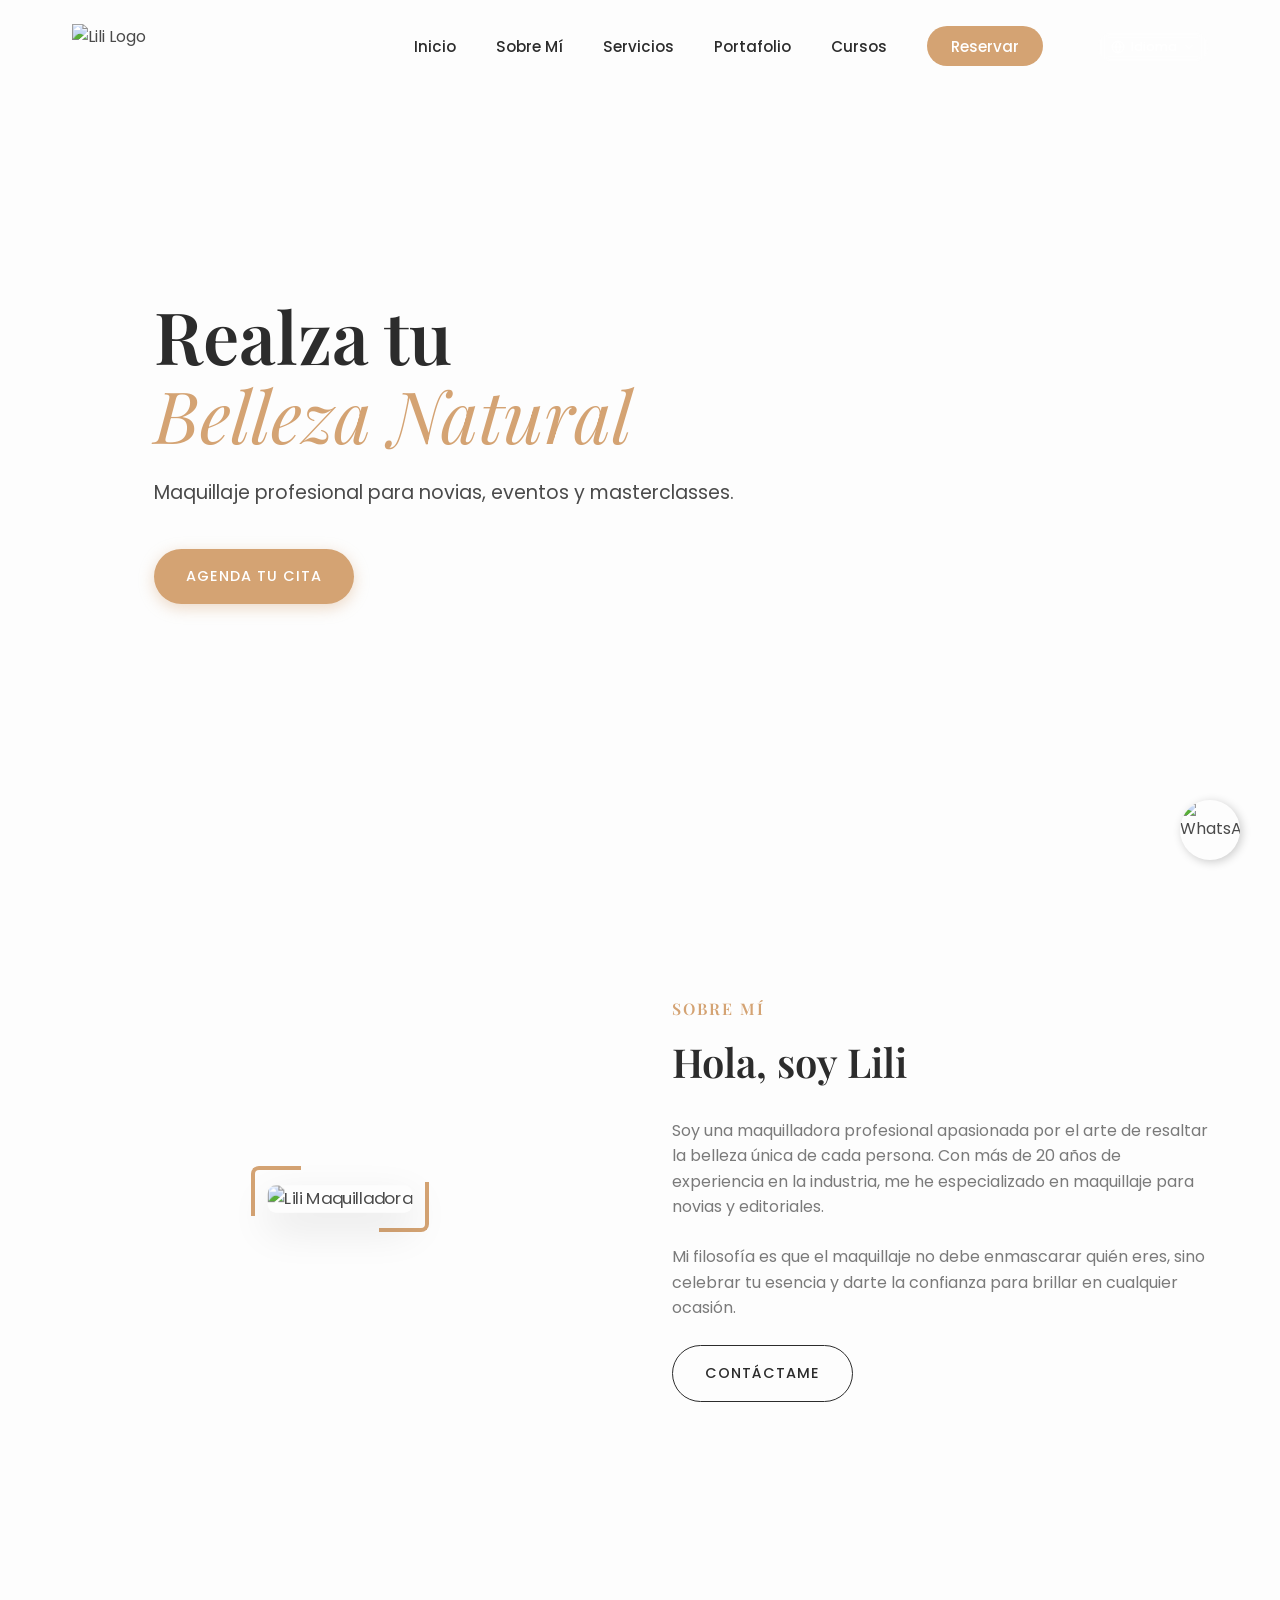
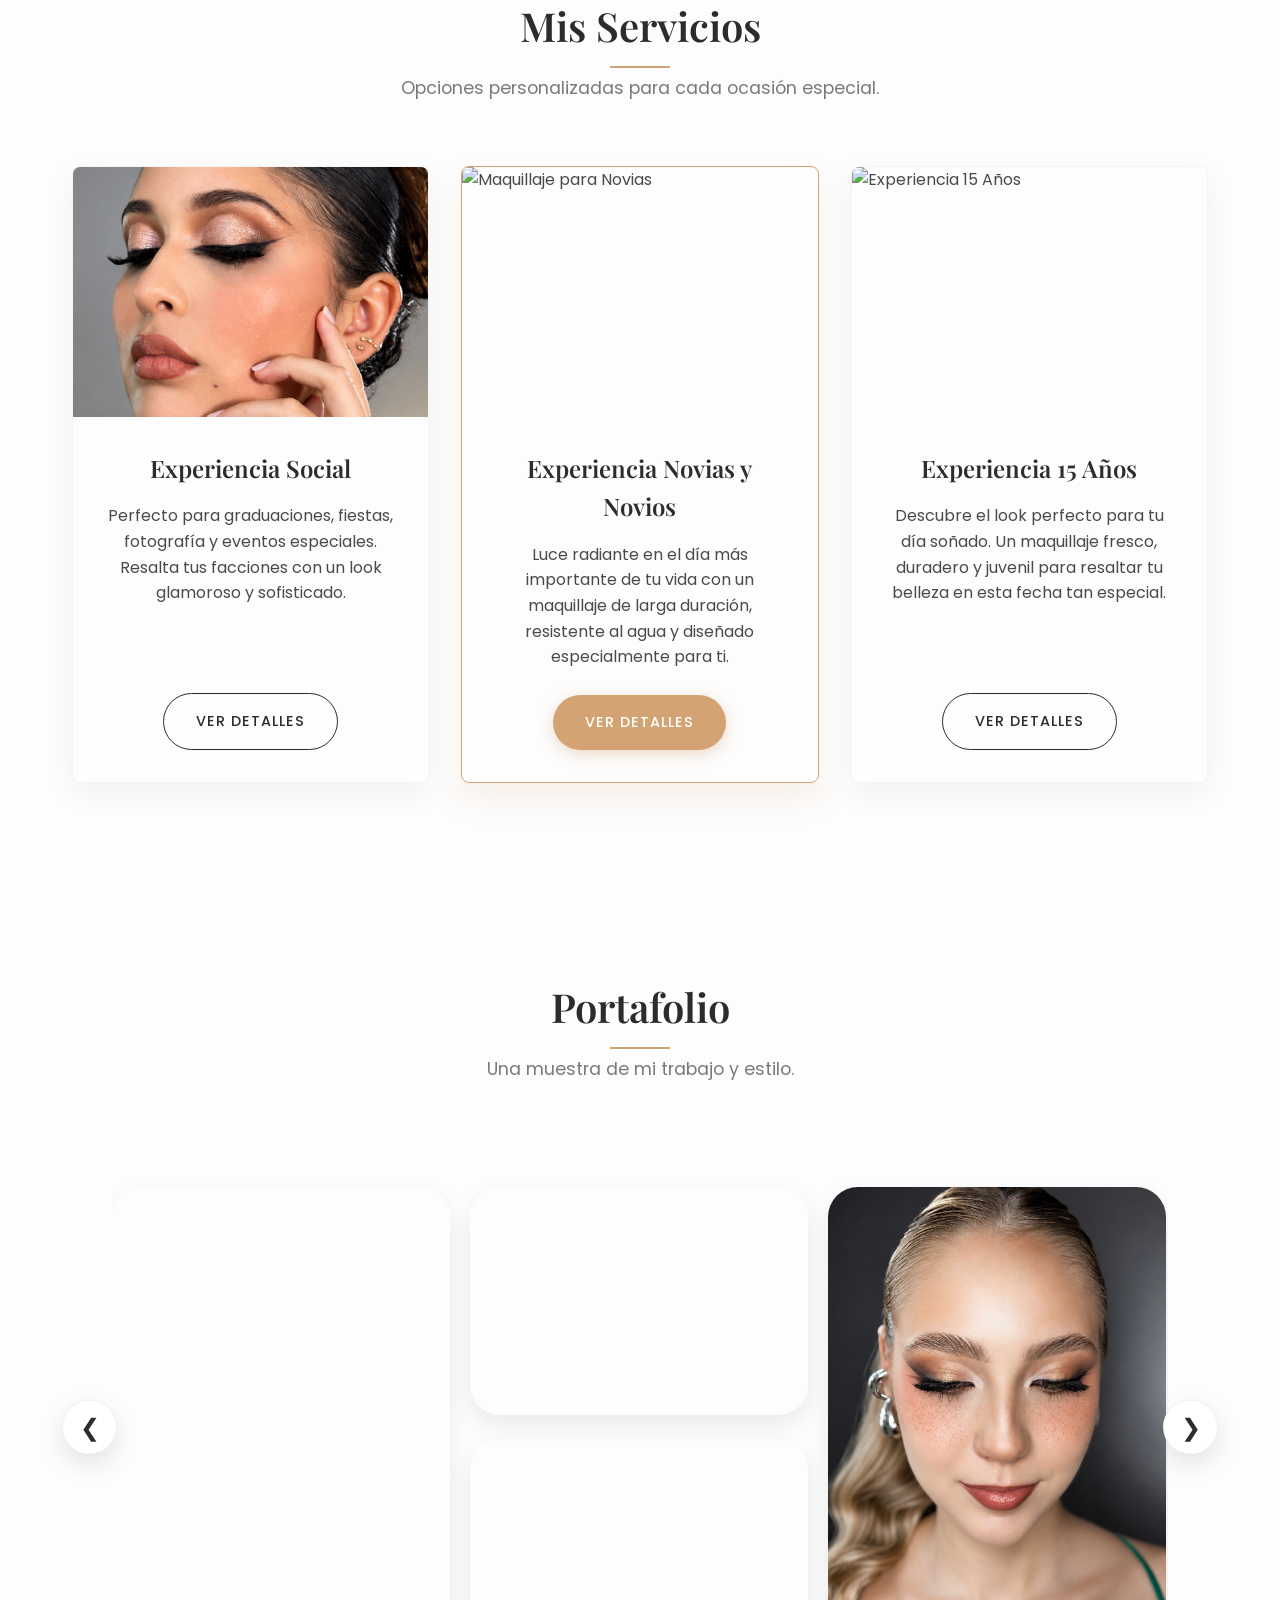
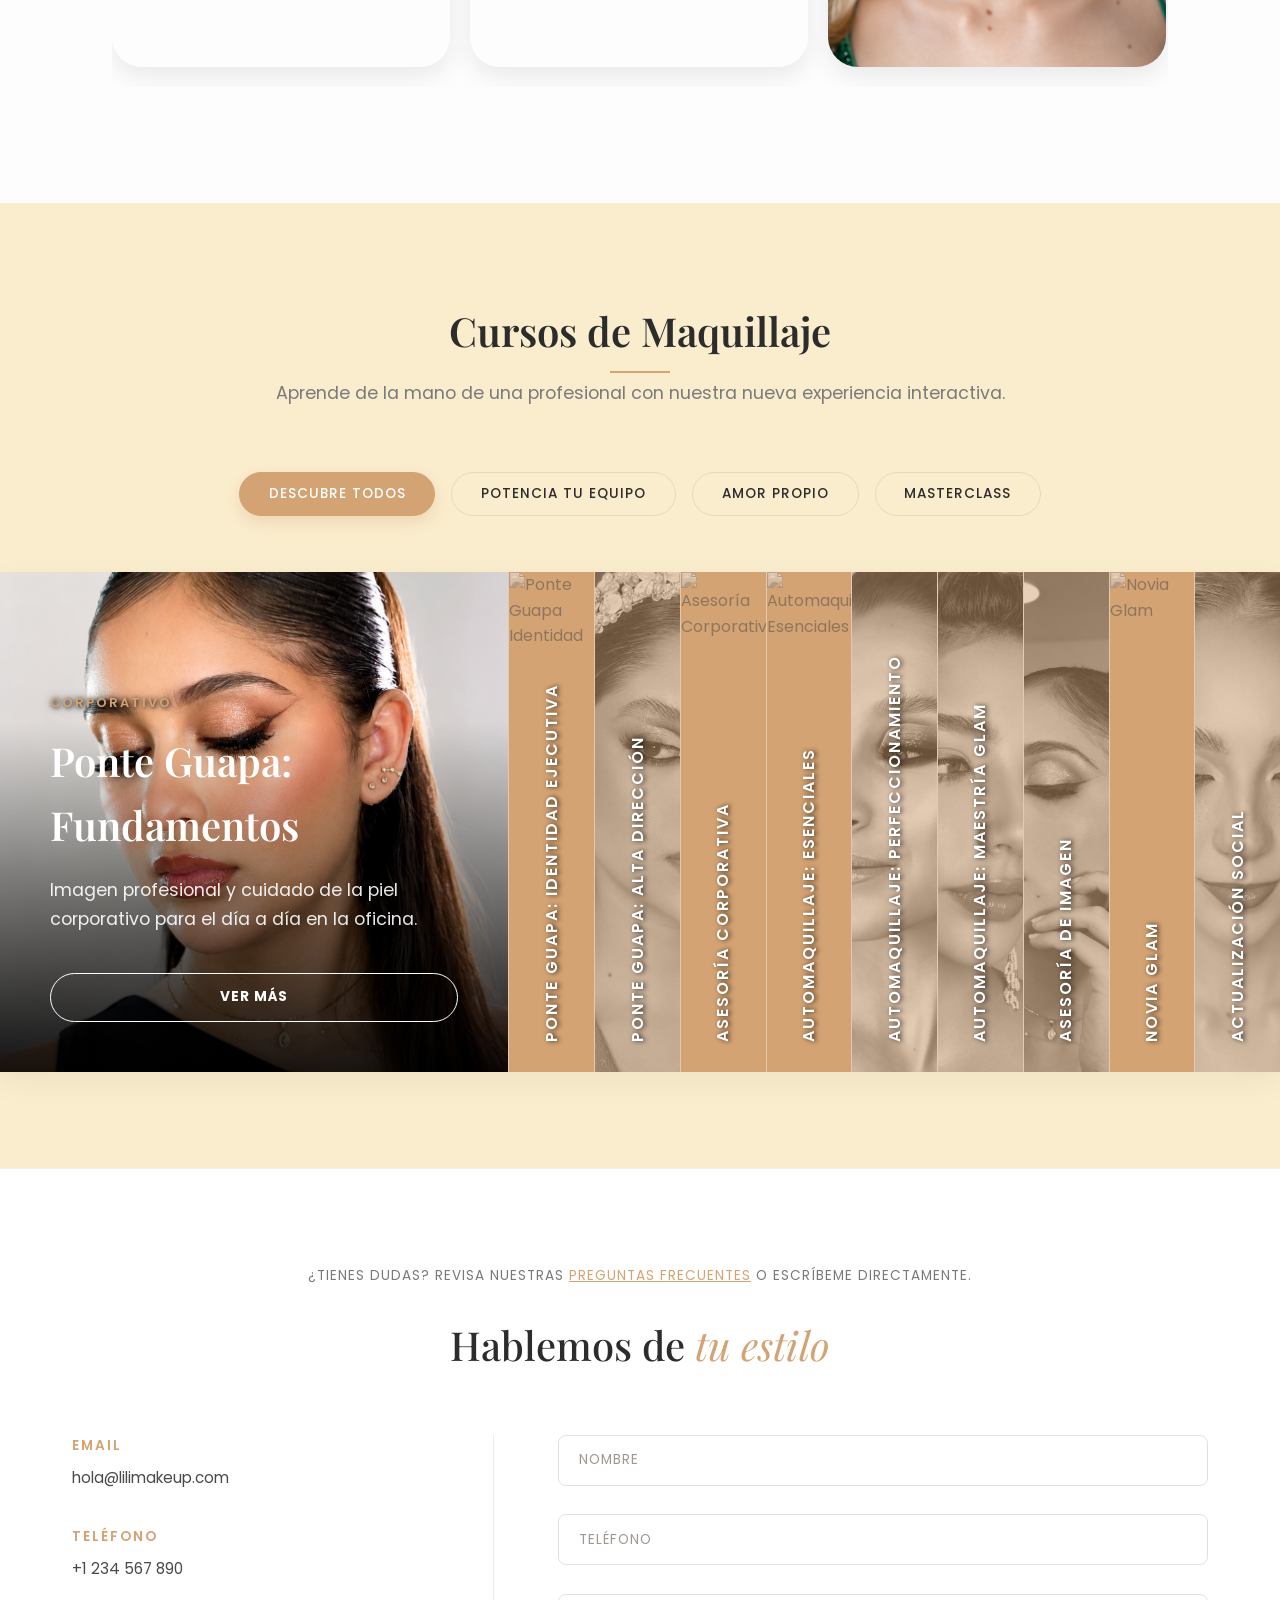
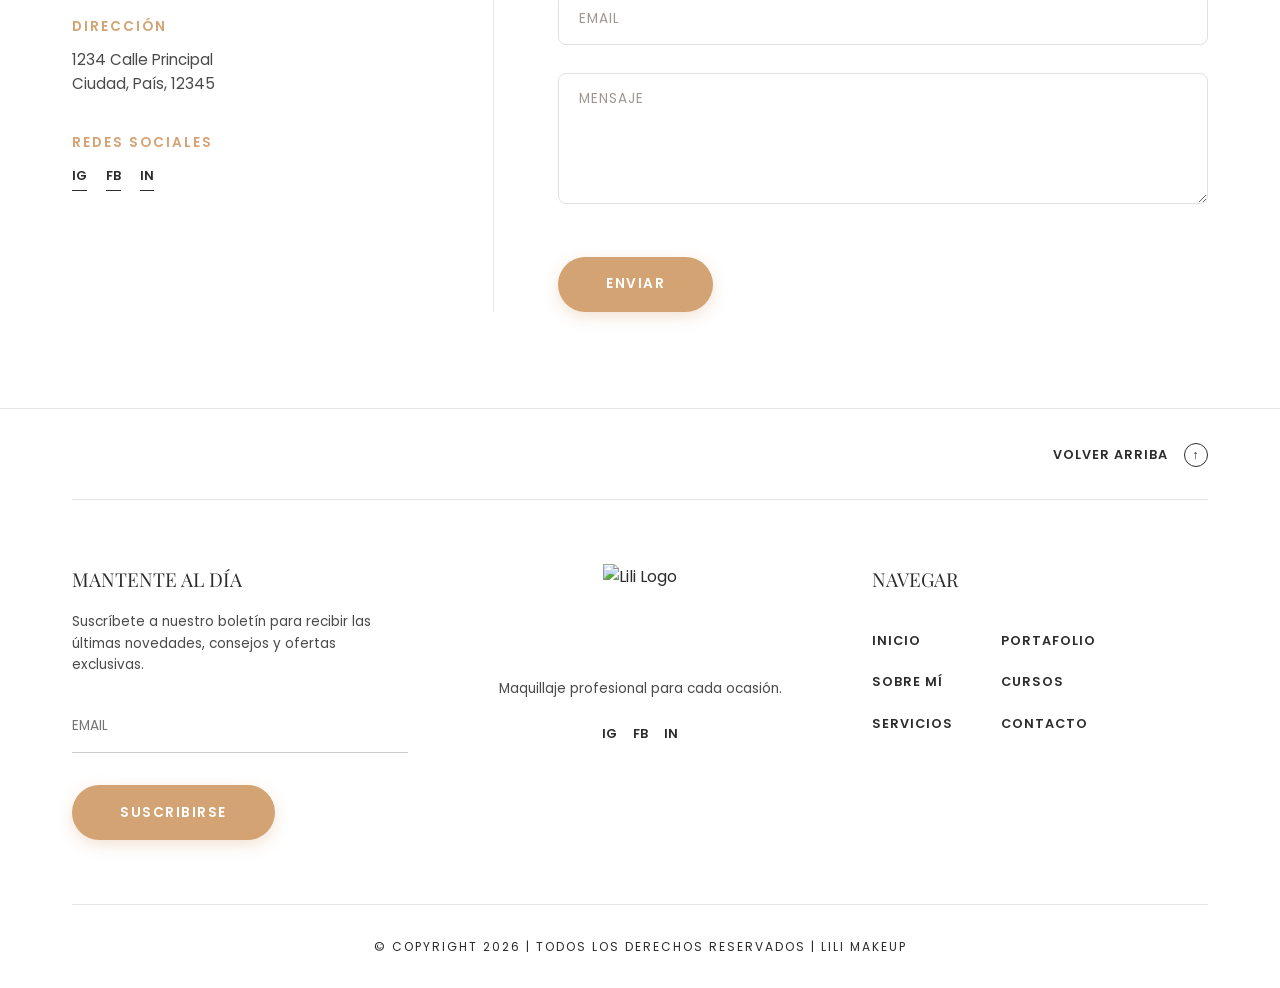
==== index.html @ 98b42dcf "Primer commit" ====
<!DOCTYPE html>
<html lang="es">

<head>
    <meta charset="UTF-8">
    <meta name="viewport" content="width=device-width, initial-scale=1.0">
    <title>Lili | Professional Makeup Artist</title>
    <meta name="description"
        content="Lili - Maquilladora profesional. Maquillaje para novias, eventos sociales y clases de automaquillaje.">
    <meta property="og:title" content="Lili | Professional Makeup Artist">
    <meta property="og:description"
        content="Lili - Maquilladora profesional. Maquillaje para novias, eventos sociales y clases de automaquillaje.">
    <meta property="og:image" content="assets/lili.jpg">
    <meta property="og:url" content="https://lili-makeup.com">
    <meta name="theme-color" content="#d4a373">
    <link rel="preload" href="style.css" as="style">
    <link rel="preload" href="assets/logo_lili.png" as="image">
    <link rel="dns-prefetch" href="https://translate.google.com">
    <link rel="stylesheet" href="style.css">
    <!-- Google Fonts -->
    <link rel="preconnect" href="https://fonts.googleapis.com">
    <link rel="preconnect" href="https://fonts.gstatic.com" crossorigin>
    <link
        href="https://fonts.googleapis.com/css2?family=Playfair+Display:ital,wght@0,400;0,600;1,400&family=Poppins:wght@300;400;500;600&display=swap"
        rel="stylesheet">
</head>

<body>

    <!-- Navigation -->
    <nav id="navbar">
        <div class="nav-container">
            <a href="#" class="logo">
                <img src="assets/logo_lili.png" alt="Lili Logo" class="logo-img">
            </a>
            <ul class="nav-links">
                <li><a href="#hero">Inicio</a></li>
                <li><a href="#about">Sobre Mí</a></li>
                <li><a href="#services">Servicios</a></li>
                <li><a href="#portfolio">Portafolio</a></li>
                <li><a href="#cursos">Cursos</a></li>

                <li><a href="reserva.html" class="btn-nav">Reservar</a></li>
                <li class="lang-dropdown-container">
                    <button class="lang-dropdown-btn">
                        <svg xmlns="http://www.w3.org/2000/svg" width="14" height="14" viewBox="0 0 24 24" fill="none"
                            stroke="currentColor" stroke-width="2" stroke-linecap="round" stroke-linejoin="round">
                            <circle cx="12" cy="12" r="10"></circle>
                            <line x1="2" y1="12" x2="22" y2="12"></line>
                            <path
                                d="M12 2a15.3 15.3 0 0 1 4 10 15.3 15.3 0 0 1-4 10 15.3 15.3 0 0 1-4-10 15.3 15.3 0 0 1 4-10z">
                            </path>
                        </svg>
                        <span>Idioma</span>
                        <svg class="chevron" xmlns="http://www.w3.org/2000/svg" width="12" height="12"
                            viewBox="0 0 24 24" fill="none" stroke="currentColor" stroke-width="2"
                            stroke-linecap="round" stroke-linejoin="round">
                            <polyline points="6 9 12 15 18 9"></polyline>
                        </svg>
                    </button>
                    <ul class="lang-dropdown-menu">
                        <li onclick="changeLang('es')"><span class="flag-icon">🇪🇸</span> Español</li>
                        <li onclick="changeLang('en')"><span class="flag-icon">🇺🇸</span> English</li>
                    </ul>
                </li>
            </ul>
            <div class="hamburger">
                <div class="line1"></div>
                <div class="line2"></div>
                <div class="line3"></div>
            </div>
        </div>
    </nav>

    <!-- Hero Section -->
    <section id="hero">
        <div class="hero-bg"></div>
        <div class="hero-content">
            <h1 class="fade-in">Realza tu <br><span>Belleza Natural</span></h1>
            <p class="fade-in">Maquillaje profesional para novias, eventos y masterclasses.</p>
            <a href="reserva.html" class="btn-primary fade-in">Agenda tu Cita</a>
        </div>
    </section>

    <!-- About Section -->
    <section id="about" class="section-padding">
        <div class="container">
            <div class="about-wrapper">
                <div class="about-img fade-in">
                    <div class="about-img-inner">
                        <img src="assets/lili.jpg" alt="Lili Maquilladora" loading="lazy">
                        <div class="shape shape-top-left"></div>
                        <div class="shape shape-bottom-right"></div>
                    </div>
                </div>
                <div class="about-text">
                    <h2>Sobre Mí</h2>
                    <h3>Hola, soy Lili</h3>
                    <p>Soy una maquilladora profesional apasionada por el arte de resaltar la belleza única de cada
                        persona. Con más de 20 años de experiencia en la industria, me he especializado en maquillaje
                        para novias y editoriales.</p>
                    <p>Mi filosofía es que el maquillaje no debe enmascarar quién eres, sino celebrar tu esencia y darte
                        la confianza para brillar en cualquier ocasión.</p>
                    <a href="#contact" class="btn-outline">Contáctame</a>
                </div>
            </div>
        </div>
    </section>

    <!-- Services Section -->
    <section id="services" class="section-padding">
        <div class="container">
            <div class="section-header">
                <h2>Mis Servicios</h2>
                <p>Opciones personalizadas para cada ocasión especial.</p>
            </div>

            <div class="services-grid">
                <div class="service-card slide-up">
                    <div class="service-img">
                        <img src="assets/socialllll.png" alt="Maquillaje Social" loading="lazy">
                    </div>
                    <div class="service-info">
                        <h3>Experiencia Social</h3>
                        <p>Perfecto para graduaciones, fiestas, fotografía y eventos especiales. Resalta tus facciones
                            con un look glamoroso y sofisticado.</p>
                        <a href="detalles-servicio.html?type=social" class="btn-outline">Ver Detalles</a>
                    </div>
                </div>

                <div class="service-card featured-service slide-up delay-100">
                    <div class="service-img">
                        <img src="./assets/foto2.jpg" alt="Maquillaje para Novias" loading="lazy">
                    </div>
                    <div class="service-info">
                        <h3>Experiencia Novias y Novios</h3>
                        <p>Luce radiante en el día más importante de tu vida con un maquillaje de larga duración,
                            resistente al agua y diseñado especialmente para ti.</p>
                        <br>
                        <a href="detalles-servicio.html?type=novias" class="btn-primary">Ver Detalles</a>
                    </div>
                </div>

                <div class="service-card slide-up delay-200">
                    <div class="service-img">
                        <img src="assets/Quince años-El momento de renacer..png" alt="Experiencia 15 Años"
                            loading="lazy">
                    </div>
                    <div class="service-info">
                        <h3>Experiencia 15 Años</h3>
                        <p>Descubre el look perfecto para tu día soñado. Un maquillaje fresco, duradero y juvenil para
                            resaltar tu belleza en esta fecha tan especial.</p>
                        <a href="detalles-servicio.html?type=15" class="btn-outline">Ver Detalles</a>
                    </div>
                </div>
            </div>
        </div>
    </section>

    <!-- Portfolio Section -->
    <section id="portfolio" class="section-padding">
        <div class="container">
            <div class="section-header">
                <h2>Portafolio</h2>
                <p>Una muestra de mi trabajo y estilo.</p>
            </div>

            <div class="carousel-wrapper fade-in">
                <div class="carousel-container">
                    <div class="carousel-track">
                        <!-- SOCIAL SECTION -->
                        <!-- Slide 1: Full Video -->
                        <div class="carousel-slide masonry-col">
                            <video src="assets/social-video.mp4" class="img-full leaf-all" autoplay muted loop
                                playsinline></video>
                        </div>
                        <!-- Slide 2: Stacked Half Videos -->
                        <div class="carousel-slide masonry-col">
                            <video src="assets/labios-social.mp4" class="img-half leaf-all" autoplay muted loop
                                playsinline></video>
                            <video src="assets/ojos-social.mp4" class="img-half leaf-all" autoplay muted loop
                                playsinline></video>
                        </div>
                        <!-- Slide 3: Full Image -->
                        <div class="carousel-slide masonry-col">
                            <img src="assets/social-3.png" alt="Social" class="img-full leaf-all" loading="lazy">
                        </div>
                        <!-- Slide 4: Stacked Half Images -->
                        <div class="carousel-slide masonry-col">
                            <img src="assets/social-2.jpeg" alt="Detalle" class="img-half leaf-all">
                            <img src="assets/social.png" alt="Rostro" class="img-half leaf-all">
                        </div>
                        <!-- Slide 5: Full Image -->
                        <div class="carousel-slide masonry-col">
                            <img src="assets/socialllll.png" alt="Social" class="img-full leaf-all" loading="lazy">
                        </div>

                        <!-- NOVIAS SECTION -->
                        <!-- Slide 6: Full Image -->
                        <div class="carousel-slide masonry-col">
                            <img src="assets/novia2-2.jpeg" alt="Novia" class="img-full leaf-all" loading="lazy">
                        </div>
                        <!-- Slide 7: Stacked Half Images -->
                        <div class="carousel-slide masonry-col">
                            <img src="assets/foto2.jpg" alt="Detalle" class="img-half leaf-all" loading="lazy">
                            <img src="assets/novios.jpeg" alt="Rostro" class="img-half leaf-all" loading="lazy">
                        </div>
                        <!-- Slide 8: Full Image -->
                        <div class="carousel-slide masonry-col">
                            <img src="assets/novia-exterior.jpeg" alt="Novia" class="img-full leaf-all" loading="lazy">
                        </div>
                        <!-- Slide 9: Stacked Half Images -->
                        <div class="carousel-slide masonry-col">
                            <img src="assets/novia-social.png" alt="Detalle" class="img-half leaf-all" loading="lazy">
                            <img src="assets/novia-sonriendo.jpeg" alt="Rostro" class="img-half leaf-all"
                                loading="lazy">
                        </div>

                        <!-- 15 AÑOS SECTION -->
                        <!-- Slide 10: Stacked Half Images -->
                        <div class="carousel-slide masonry-col">
                            <img src="assets/años.jpeg" alt="Detalle" class="img-half leaf-all">
                            <img src="assets/Quince años-El momento de renacer..png" alt="Rostro"
                                class="img-half leaf-all">
                        </div>
                        <!-- Slide 11: Stacked Half Video and Image -->
                        <div class="carousel-slide masonry-col">
                            <img src="assets/3.png" class="img-half leaf-all" autoplay muted loop playsinline>
                            <img src="assets/social-5.png" alt="15 Años" class="img-half leaf-all">
                        </div>
                    </div>
                </div>
                <button class="carousel-btn prev-btn">&#10094;</button>
                <button class="carousel-btn next-btn">&#10095;</button>
            </div>
        </div>
    </section>

    <!-- Cursos Section (Bento Box Design) -->
    <section id="cursos" class="section-padding bg-light">
        <div class="container">
            <div class="section-header">
                <h2>Cursos de Maquillaje</h2>
                <p>Aprende de la mano de una profesional con nuestra nueva experiencia interactiva.</p>
            </div>

            <!-- Cursos Filter Bar -->
            <div class="cursos-filter-bar slide-up">
                <button class="filter-btn active" data-filter="all">Descubre Todos</button>
                <button class="filter-btn" data-filter="empresas">Potencia tu Equipo</button>
                <button class="filter-btn" data-filter="personas">Amor Propio</button>
                <button class="filter-btn" data-filter="profesionales">Masterclass</button>
            </div>

            <div class="cursos-accordion slide-up" id="cursosAccordion">
                <!-- 1: Básico Empresas -->
                <div class="accordion-item empresas active">
                    <img class="accordion-bg" src="assets/social.png" alt="Ponte Guapa Fundamentos" loading="lazy">
                    <div class="accordion-overlay"></div>
                    <div class="accordion-title-vertical">Ponte Guapa: Fundamentos</div>
                    <div class="accordion-content">
                        <span class="curso-tag">Corporativo</span>
                        <h3>Ponte Guapa: Fundamentos</h3>
                        <p>Imagen profesional y cuidado de la piel corporativo para el día a día en la oficina.</p>
                        <a href="detalles-curso.html?type=ponteguapa_basico_empresas"
                            class="btn-curso btn-curso-outline">Ver Más</a>
                    </div>
                </div>

                <!-- 2: Medio Empresas -->
                <div class="accordion-item empresas">
                    <img class="accordion-bg" src="assets/Lili_hero.png" alt="Ponte Guapa Identidad" loading="lazy">
                    <div class="accordion-overlay"></div>
                    <div class="accordion-title-vertical">Ponte Guapa: Identidad Ejecutiva</div>
                    <div class="accordion-content">
                        <span class="curso-tag">Ejecutivo</span>
                        <h3>Ponte Guapa: Identidad Ejecutiva</h3>
                        <p>Protocolo, vestimenta ejecutiva y automaquillaje para juntas de negocios.</p>
                        <a href="detalles-curso.html?type=ponteguapa_medio_empresas"
                            class="btn-curso btn-curso-gold">Ver Más</a>
                    </div>
                </div>

                <!-- 3: Avanzado Empresas -->
                <div class="accordion-item empresas">
                    <img class="accordion-bg" src="assets/social-5.png" alt="Ponte Guapa Alta Dirección" loading="lazy">
                    <div class="accordion-overlay"></div>
                    <div class="accordion-title-vertical">Ponte Guapa: Alta Dirección</div>
                    <div class="accordion-content">
                        <span class="curso-tag">Alta Gerencia</span>
                        <h3>Ponte Guapa: Alta Dirección</h3>
                        <p>Liderazgo, marca personal ejecutiva de alto impacto y estilismo de gala.</p>
                        <a href="detalles-curso.html?type=ponteguapa_avanzado_empresas"
                            class="btn-curso btn-curso-outline">Ver Más</a>
                    </div>
                </div>

                <!-- 4: Asesoría Corporativa -->
                <div class="accordion-item empresas">
                    <img class="accordion-bg" src="assets/novia-exterior.jpeg" alt="Asesoría Corporativa"
                        loading="lazy">
                    <div class="accordion-overlay"></div>
                    <div class="accordion-title-vertical">Asesoría Corporativa</div>
                    <div class="accordion-content">
                        <span class="curso-tag">Asesoría 100%</span>
                        <h3>Asesoría Corporativa</h3>
                        <p>Diseño de código de vestimenta, identidad visual y presencia ejecutiva integral para tu
                            empresa.</p>
                        <a href="detalles-curso.html?type=asesoria_corporativa" class="btn-curso btn-curso-gold">Ver
                            Más</a>
                    </div>
                </div>

                <!-- 5: Básico Personas -->
                <div class="accordion-item personas">
                    <img class="accordion-bg" src="assets/novia-social.png" alt="Automaquillaje Esenciales" loading="lazy">
                    <div class="accordion-overlay"></div>
                    <div class="accordion-title-vertical">Automaquillaje: Esenciales</div>
                    <div class="accordion-content">
                        <span class="curso-tag">Amor Propio</span>
                        <h3>Automaquillaje: Esenciales</h3>
                        <p>Fundamentos del cuidado de la piel y automaquillaje natural para tu rutina diaria.</p>
                        <a href="detalles-curso.html?type=ponteguapa_basico_personas"
                            class="btn-curso btn-curso-outline">Ver Más</a>
                    </div>
                </div>

                <!-- 6: Medio Personas -->
                <div class="accordion-item personas">
                    <img class="accordion-bg" src="assets/socialcursos.png" alt="Automaquillaje Perfeccionamiento" loading="lazy">
                    <div class="accordion-overlay"></div>
                    <div class="accordion-title-vertical">Automaquillaje: Perfeccionamiento</div>
                    <div class="accordion-content">
                        <span class="curso-tag">Transformación</span>
                        <h3>Automaquillaje: Perfeccionamiento</h3>
                        <p>Domina tus colores y diseña tu clóset cápsula con un maquillaje impecable para cada ocasión.
                        </p>
                        <a href="detalles-curso.html?type=ponteguapa_medio_personas"
                            class="btn-curso btn-curso-gold">Ver Más</a>
                    </div>
                </div>

                <!-- 7: Avanzado Personas -->
                <div class="accordion-item personas">
                    <img class="accordion-bg" src="assets/social-2.jpeg" alt="Automaquillaje Maestría Glam"
                        loading="lazy">
                    <div class="accordion-overlay"></div>
                    <div class="accordion-title-vertical">Automaquillaje: Maestría Glam</div>
                    <div class="accordion-content">
                        <span class="curso-tag">Eventos</span>
                        <h3>Automaquillaje: Maestría Glam</h3>
                        <p>Contornos, morfología (visagismo) y automaquillaje glam premium para eventos de noche.</p>
                        <a href="detalles-curso.html?type=ponteguapa_avanzado_personas"
                            class="btn-curso btn-curso-outline">Ver Más</a>
                    </div>
                </div>

                <!-- 8: Asesoría Personal -->
                <div class="accordion-item personas">
                    <img class="accordion-bg" src="assets/socialllll.png" alt="Asesoría de Imagen" loading="lazy">
                    <div class="accordion-overlay"></div>
                    <div class="accordion-title-vertical">Asesoría de Imagen</div>
                    <div class="accordion-content">
                        <span class="curso-tag">Asesoría 100%</span>
                        <h3>Asesoría de Imagen Personal</h3>
                        <p>Auditoría de clóset, personal shopper y rediseño completo de tu estilo personal para
                            potenciar tu seguridad.</p>
                        <a href="detalles-curso.html?type=asesoria_personal" class="btn-curso btn-curso-gold">Ver
                            Más</a>
                    </div>
                </div>

                <!-- 9: Novia Glam -->
                <div class="accordion-item profesionales">
                    <img class="accordion-bg" src="assets/novia2-2.jpeg" alt="Novia Glam" loading="lazy">
                    <div class="accordion-overlay"></div>
                    <div class="accordion-title-vertical">Novia Glam</div>
                    <div class="accordion-content">
                        <span class="curso-tag">Especialización</span>
                        <h3>Novia Glam</h3>
                        <p>Especialización bridal intensiva: domina técnicas de larga duración, blindaje y maquillajes
                            de lujo.</p>
                        <a href="detalles-curso.html?type=novias_glam" class="btn-curso btn-curso-gold">Ver Más</a>
                    </div>
                </div>

                <!-- 10: Actualización Social -->
                <div class="accordion-item profesionales">
                    <img class="accordion-bg" src="assets/social-3.png" alt="Actualización Social" loading="lazy">
                    <div class="accordion-overlay"></div>
                    <div class="accordion-title-vertical">Actualización Social</div>
                    <div class="accordion-content">
                        <span class="curso-tag">Especialización</span>
                        <h3>Actualización Social</h3>
                        <p>Perfecciona tus técnicas con las tendencias globales para eventos sociales, fotografía y
                            pieles perfectas.</p>
                        <a href="detalles-curso.html?type=actualizacion_social" class="btn-curso btn-curso-outline">Ver
                            Más</a>
                    </div>
                </div>
            </div>
        </div>
    </section>

    <!-- Contact Section -->
    <section id="contact" class="section-contact-new" style="background-color: #ffffff;">
        <div class="container">
            <div class="contact-header-new">
                <p>¿Tienes dudas? Revisa nuestras <a href="#">preguntas frecuentes</a> o escríbeme directamente.</p>
                <h2>Hablemos de <span class="accent-title">tu estilo</span></h2>
            </div>
            <div class="contact-wrapper-new">
                <div class="contact-info-new">
                    <div class="info-block">
                        <h4>EMAIL</h4>
                        <p>hola@lilimakeup.com</p>
                    </div>
                    <div class="info-block">
                        <h4>TELÉFONO</h4>
                        <p>+1 234 567 890</p>
                    </div>
                    <div class="info-block">
                        <h4>DIRECCIÓN</h4>
                        <p>1234 Calle Principal<br>Ciudad, País, 12345</p>
                    </div>
                    <div class="info-block social-block">
                        <h4>REDES SOCIALES</h4>
                        <div class="social-icons">
                            <a href="#">IG</a>
                            <a href="#">FB</a>
                            <a href="#">IN</a>
                        </div>
                    </div>
                </div>

                <form class="contact-form-new" id="contact-form" action="https://formsubmit.co/juanavjf2002@gmail.com"
                    method="POST">
                    <!-- Configuración de FormSubmit -->
                    <input type="hidden" name="_subject" value="Nuevo mensaje de contacto desde Lili Makeup!">
                    <input type="hidden" name="_captcha" value="false">
                    <input type="hidden" name="_template" value="table">

                    <div class="form-group-new">
                        <input type="text" name="Nombre" id="wa-name" placeholder="NOMBRE" required>
                    </div>
                    <div class="form-group-new">
                        <input type="tel" name="Teléfono" id="wa-phone" placeholder="TELÉFONO" required>
                    </div>
                    <div class="form-group-new">
                        <input type="email" name="Email" id="wa-email" placeholder="EMAIL" required>
                    </div>
                    <div class="form-group-new">
                        <textarea name="Mensaje" id="wa-message" placeholder="MENSAJE" rows="5" required></textarea>
                    </div>
                    <button type="submit" class="btn-submit-new">ENVIAR</button>
                </form>
            </div>
        </div>
    </section>


    <!-- Footer -->
    <footer class="site-footer">
        <div class="container">
            <div class="footer-top">
                <a href="#hero" class="back-to-top">VOLVER ARRIBA &nbsp; <span>↑</span></a>
            </div>
            <div class="footer-main">
                <div class="footer-col subscribe-col">
                    <h3>MANTENTE AL DÍA</h3>
                    <p>Suscríbete a nuestro boletín para recibir las últimas novedades, consejos y ofertas exclusivas.
                    </p>
                    <form class="subscribe-form" onsubmit="event.preventDefault();">
                        <input type="email" placeholder="EMAIL" required>
                        <button type="submit" class="btn-submit-new">SUSCRIBIRSE</button>
                    </form>
                </div>

                <div class="footer-col logo-col">
                    <a href="#" class="footer-logo">
                        <img src="assets/logo_lili.png" alt="Lili Logo">
                    </a>
                    <p class="tagline">Maquillaje profesional para cada ocasión.</p>
                    <div class="footer-social">
                        <a href="#">IG</a>
                        <a href="#">FB</a>
                        <a href="#">IN</a>
                    </div>
                </div>

                <div class="footer-col nav-col">
                    <h3>NAVEGAR</h3>
                    <div class="footer-nav-links">
                        <ul>
                            <li><a href="#hero">INICIO</a></li>
                            <li><a href="#about">SOBRE MÍ</a></li>
                            <li><a href="#services">SERVICIOS</a></li>
                        </ul>
                        <ul>
                            <li><a href="#portfolio">PORTAFOLIO</a></li>
                            <li><a href="#cursos">CURSOS</a></li>
                            <li><a href="#contact">CONTACTO</a></li>
                        </ul>
                    </div>
                </div>
            </div>
            <div class="footer-bottom">
                <p>&copy; COPYRIGHT 2026 | TODOS LOS DERECHOS RESERVADOS | LILI MAKEUP</p>
            </div>
        </div>
    </footer>

    <script src="script.js" defer></script>

    <!-- WhatsApp Floating Button -->
    <a href="https://wa.me/1234567890" class="whatsapp-float" target="_blank" rel="noopener noreferrer">
        <img src="./assets/whatsapp.png" alt="WhatsApp">
    </a>
    <div id="google_translate_element"></div>
    <script type="text/javascript">
        // Destruir por completo la barra superior de Google Translate
        const observer = new MutationObserver(() => {
            if (document.body && (document.body.style.top || document.body.style.marginTop)) {
                document.body.style.top = '0px';
                document.body.style.marginTop = '0px';
                document.body.style.position = 'static';
            }
            document.querySelectorAll('.skiptranslate').forEach(el => {
                if (el.tagName === 'DIV' || el.tagName === 'IFRAME') {
                    el.style.display = 'none';
                    el.style.opacity = '0';
                    el.style.height = '0px';
                }
            });
            document.querySelectorAll('.goog-te-banner-frame').forEach(el => {
                el.style.display = 'none';
            });
        });
        observer.observe(document.documentElement, { childList: true, subtree: true, attributes: true, attributeFilter: ['style'] });

        window.googleTranslateElementInit = function () {
            new google.translate.TranslateElement({ pageLanguage: 'es', includedLanguages: 'en,es', autoDisplay: false }, 'google_translate_element');
        }
        window.changeLang = function (lang) {
            var select = document.querySelector(".goog-te-combo");
            if (select) {
                select.value = lang;
                select.dispatchEvent(new Event('change'));
            }
        }
    </script>
    <script type="text/javascript"
        src="https://translate.google.com/translate_a/element.js?cb=googleTranslateElementInit" defer></script>
</body>

</html>
---- style.css ----
/* ==========================================================================
   CSS Variables & Reset
   =========================================================================
   */
:root {
    /* Color Palette */
    --primary: #d4a373;
    /* warm tan/gold */
    --primary-light: #eaddcf;
    --secondary: #faedcd;
    /* light cream */
    --accent: #fefae0;
    --dark: #2c2c2c;
    /* charcoal */
    --light: #fdfdfd;
    --text-main: #4a4a4a;
    --text-light: #7a7a7a;
    /* Typography */
    --font-heading: 'Playfair Display', serif;
    --font-text: 'Poppins', sans-serif;
    /* Spacing & Utilities */
    --transition: all 0.3s cubic-bezier(0.25, 0.8, 0.25, 1);
    --radius: 8px;
    --shadow: 0 10px 30px rgba(0, 0, 0, 0.05);
}

* {
    margin: 0;
    padding: 0;
    box-sizing: border-box;
}

html {
    scroll-behavior: smooth;
}

body {
    font-family: var(--font-text);
    color: var(--text-main);
    background-color: var(--light);
    line-height: 1.6;
    overflow-x: hidden;
}

h1,
h2,
h3,
h4,
h5,
h6 {
    font-family: var(--font-heading);
    color: var(--dark);
    font-weight: 600;
}

a {
    text-decoration: none;
    color: inherit;
}

ul {
    list-style: none;
}

img {
    max-width: 100%;
    height: auto;
    display: block;
}

.container {
    max-width: 1200px;
    margin: 0 auto;
    padding: 0 2rem;
}

.section-padding {
    padding: 6rem 0;
}

/* ==========================================================================
   Typography & Utilities
   ========================================================================== */
.section-header {
    text-align: center;
    margin-bottom: 4rem;
}

.section-header h2 {
    font-size: 2.5rem;
    margin-bottom: 1rem;
    position: relative;
    display: inline-block;
}

.section-header h2::after {
    content: '';
    position: absolute;
    width: 60px;
    height: 2px;
    background-color: var(--primary);
    bottom: -10px;
    left: 50%;
    transform: translateX(-50%);
}

.section-header p {
    color: var(--text-light);
    font-size: 1.1rem;
}

.bg-light {
    background-color: var(--secondary);
}

.bg-dark {
    background-color: var(--dark);
    color: var(--light);
}

.bg-dark h2 {
    color: var(--light);
}

.bg-dark .section-header h2::after {
    background-color: var(--primary);
}

/* Buttons */
.btn-primary,
.btn-outline {
    display: inline-block;
    padding: 1rem 2rem;
    font-family: var(--font-text);
    font-weight: 500;
    text-transform: uppercase;
    letter-spacing: 1px;
    font-size: 0.9rem;
    border-radius: 30px;
    transition: var(--transition);
    cursor: pointer;
    border: none;
}

.btn-primary {
    background-color: var(--primary);
    color: #fff;
    box-shadow: 0 4px 15px rgba(212, 163, 115, 0.4);
}

.btn-primary:hover {
    background-color: #b88655;
    transform: translateY(-3px);
    box-shadow: 0 6px 20px rgba(212, 163, 115, 0.6);
}

.btn-outline {
    background-color: transparent;
    color: var(--dark);
    border: 1px solid var(--dark);
}

.btn-outline:hover {
    background-color: var(--dark);
    color: var(--light);
}

/* ==========================================================================
   Animations & Transitions
   ========================================================================== */
.fade-in {
    opacity: 0;
    transition: opacity 1s cubic-bezier(0.25, 1, 0.5, 1);
}

.slide-up {
    opacity: 0;
    transform: translateY(40px);
    transition: opacity 0.8s ease, transform 0.8s cubic-bezier(0.25, 1, 0.5, 1);
}

.appear {
    opacity: 1 !important;
    transform: translateY(0) !important;
}

.delay-100 { transition-delay: 0.1s; }
.delay-200 { transition-delay: 0.2s; }
.delay-300 { transition-delay: 0.3s; }
.delay-400 { transition-delay: 0.4s; }

/* ==========================================================================
   Navigation
   ========================================================================== */
#navbar {
    position: fixed;
    top: 0;
    left: 0;
    width: 100%;
    padding: 1.5rem 0;
    z-index: 1000;
    transition: var(--transition);
    background: transparent;
}

#navbar.scrolled {
    background-color: rgba(253, 253, 253, 0.95);
    padding: 1rem 0;
    box-shadow: 0 2px 10px rgba(0, 0, 0, 0.05);
    backdrop-filter: blur(10px);
}

.nav-container {
    max-width: 1200px;
    margin: 0 auto;
    padding: 0 2rem;
    display: flex;
    justify-content: space-between;
    align-items: center;
}

.logo {
    display: flex;
    align-items: center;
}

.logo-img {
    height: 45px;
    width: auto;
}

.nav-links {
    display: flex;
    align-items: center;
    gap: 2.5rem;
}

.nav-links li a {
    font-size: 0.95rem;
    font-weight: 500;
    color: var(--dark);
    transition: var(--transition);
    position: relative;
}

.nav-links li a:not(.btn-nav)::after {
    content: '';
    position: absolute;
    width: 0;
    height: 2px;
    background-color: var(--primary);
    bottom: -5px;
    left: 0;
    transition: var(--transition);
}

.nav-links li a:not(.btn-nav):hover::after {
    width: 100%;
}

.btn-nav {
    background-color: var(--primary);
    color: #fff !important;
    padding: 0.6rem 1.5rem;
    border-radius: 20px;
    transition: var(--transition);
}

.btn-nav:hover {
    background-color: #b88655;
}

/* Hamburger */
.hamburger {
    display: none;
    cursor: pointer;
}

.hamburger div {
    width: 25px;
    height: 2px;
    background-color: var(--dark);
    margin: 5px;
    transition: var(--transition);
}

/* ==========================================================================
   Hero Section
   ========================================================================== */
#hero {
    height: 100vh;
    display: flex;
    align-items: center;
    position: relative;
    padding: 0 2rem;
}

.hero-bg {
    position: absolute;
    top: 0;
    left: 0;
    width: 100%;
    height: 100%;
    background-image: url('assets/Portafolio\ Maquilladora\ Lili\ Confianza\ y\ Brillo.png');
    background-size: cover;
    background-position: center 25%;
    background-attachment: fixed;
    z-index: -1;
}

.hero-bg::after {
    content: '';
    position: absolute;
    top: 0;
    left: 0;
    width: 100%;
    height: 100%;
    background: linear-gradient(to right, rgba(253, 253, 253, 0.9) 0%, rgba(253, 253, 253, 0.6) 50%, rgba(253, 253, 253, 0.1) 100%);
}

.hero-content {
    max-width: 600px;
    margin-left: 10%;
    z-index: 1;
}

.hero-content h1 {
    font-size: 4.5rem;
    line-height: 1.1;
    margin-bottom: 1.5rem;
    color: var(--dark);
}

.hero-content h1 span {
    font-style: italic;
    color: var(--primary);
    font-weight: 400;
}

.hero-content p {
    font-size: 1.2rem;
    margin-bottom: 2.5rem;
    color: var(--text-main);
}

@media screen and (max-width: 768px) {
    .hero-content h1 {
        font-size: 3rem;
    }

    .hero-content p {
        font-size: 1.1rem;
    }
}

@media screen and (max-width: 576px) {
    .hero-content h1 {
        font-size: 2.2rem;
    }

    .hero-content p {
        font-size: 1rem;
        margin-bottom: 1.5rem;
    }
}

/* ==========================================================================
   Services Section
   ========================================================================== */
.services-grid {
    display: grid;
    grid-template-columns: repeat(auto-fit, minmax(300px, 1fr));
    gap: 2rem;
}

.service-card {
    background: var(--light);
    border-radius: var(--radius);
    overflow: hidden;
    box-shadow: var(--shadow);
    transition: var(--transition);
    border: 1px solid rgba(0, 0, 0, 0.03);
    display: flex;
    flex-direction: column;
    height: 100%;
}

.service-card:hover {
    transform: translateY(-10px);
    box-shadow: 0 15px 40px rgba(0, 0, 0, 0.1);
}

.service-img {
    height: 250px;
    overflow: hidden;
}

.service-img img {
    width: 100%;
    height: 100%;
    object-fit: cover;
    transition: transform 0.5s ease;
}

.service-card:hover .service-img img {
    transform: scale(1.05);
}

.service-info {
    padding: 2rem;
    display: flex;
    flex-direction: column;
    flex-grow: 1;
    text-align: center;
}

.service-info .btn-outline,
.service-info .btn-primary {
    margin-top: auto;
    align-self: center;
}

/* ==========================================================================
   Cursos Section Styles
   ========================================================================== */
/* Cursos Filter Bar Styling */
.cursos-filter-bar {
    display: flex;
    justify-content: center;
    gap: 1rem;
    margin-bottom: 3.5rem;
    flex-wrap: wrap;
}

.filter-btn {
    background-color: transparent;
    border: 1.5px solid rgba(44, 44, 44, 0.1);
    color: var(--dark);
    padding: 0.7rem 1.8rem;
    font-family: var(--font-text);
    font-weight: 500;
    font-size: 0.85rem;
    text-transform: uppercase;
    letter-spacing: 1px;
    border-radius: 30px;
    cursor: pointer;
    transition: var(--transition);
}

.filter-btn:hover {
    border-color: var(--primary);
    color: var(--primary);
}

.filter-btn.active {
    background-color: var(--primary);
    border-color: var(--primary);
    color: #ffffff;
    box-shadow: 0 6px 15px rgba(212, 163, 115, 0.3);
}

.cursos-layout.filter-belleza {
    grid-template-columns: 1fr !important;
    max-width: 600px;
    margin: 0 auto;
}

.cursos-layout.filter-magia {
    grid-template-columns: 1fr !important;
    max-width: 1200px !important;
    margin: 0 auto;
    width: 100%;
}

.cursos-layout.filter-magia .curso-col-right {
    flex-direction: row;
    align-items: stretch;
    justify-content: center;
    gap: 2rem;
    width: 100%;
}

@media screen and (max-width: 991px) {
    .cursos-layout.filter-magia .curso-col-right {
        flex-direction: column;
        max-width: 600px;
        margin: 0 auto;
    }
}

.cursos-layout {
    display: grid;
    grid-template-columns: 1fr;
    gap: 2rem;
    align-items: stretch;
}

.curso-col-left {
    display: flex;
    flex-direction: column;
}

.curso-col-right {
    display: flex;
    flex-direction: column;
    gap: 2rem;
}

/* ==========================================================================
   Horizontal Accordion Layout
   ========================================================================== */
.cursos-accordion {
    display: flex;
    width: 100vw;
    margin-left: calc(-50vw + 50%);
    height: 500px;
    gap: 0;
    transition: all 0.5s cubic-bezier(0.25, 1, 0.5, 1);
    margin-top: 1rem;
    overflow: hidden;
    box-shadow: 0 10px 30px rgba(0, 0, 0, 0.05);
}

.cursos-accordion.filtered-mode {
    width: 100%;
    margin-left: 0;
    border-radius: 15px;
}

@media screen and (max-width: 992px) {
    .cursos-accordion {
        height: 400px;
    }
}

@media screen and (max-width: 768px) {
    .cursos-accordion {
        flex-direction: column;
        height: 700px; /* Tall vertical accordion */
    }
}

.accordion-item {
    position: relative;
    flex: 1; /* Collapsed state */
    overflow: hidden;
    cursor: pointer;
    transition: all 1s cubic-bezier(0.25, 1, 0.5, 1);
    background: var(--primary); /* Brand color instead of black */
    border-right: 1px solid rgba(255, 255, 255, 0.4);
}
.accordion-item:last-child {
    border-right: none;
}


/* Expanded state on hover (desktop) and active */
@media screen and (min-width: 769px) {
    .accordion-item:hover, .accordion-item.active {
        flex: 6;
    }
}
@media screen and (max-width: 768px) {
    .accordion-item.active {
        flex: 5;
    }
}

/* Background Image with Black/White effect when collapsed */
.accordion-bg {
    position: absolute;
    top: 0;
    left: 0;
    width: 100%;
    height: 100%;
    object-fit: cover;
    filter: grayscale(100%);
    opacity: 0.5;
    transition: all 1s cubic-bezier(0.25, 1, 0.5, 1);
}

.accordion-item:hover .accordion-bg, 
.accordion-item.active .accordion-bg {
    filter: grayscale(0%);
    opacity: 1;
}

.accordion-overlay {
    position: absolute;
    bottom: 0;
    left: 0;
    width: 100%;
    height: 70%;
    background: linear-gradient(to top, rgba(0,0,0,0.9), transparent);
    opacity: 0;
    transition: opacity 1s cubic-bezier(0.25, 1, 0.5, 1);
    pointer-events: none;
}

.accordion-item:hover .accordion-overlay,
.accordion-item.active .accordion-overlay {
    opacity: 1;
}

/* Vertical Title for Collapsed State */
.accordion-title-vertical {
    position: absolute;
    bottom: 30px;
    left: 50%;
    transform: translateX(-50%) rotate(180deg);
    writing-mode: vertical-rl;
    color: #fff;
    font-weight: 600;
    font-size: 1rem;
    white-space: nowrap;
    opacity: 1;
    transition: opacity 1s cubic-bezier(0.25, 1, 0.5, 1);
    text-transform: uppercase;
    letter-spacing: 2px;
    z-index: 2;
    text-shadow: 0 2px 5px rgba(0,0,0,0.8);
}
@media screen and (max-width: 768px) {
    .accordion-title-vertical {
        bottom: 50%;
        left: 20px;
        transform: translateY(50%); /* horizontal text on mobile collapsed */
    }
}

.accordion-item:hover .accordion-title-vertical,
.accordion-item.active .accordion-title-vertical {
    opacity: 0;
    pointer-events: none;
}

/* Content for Expanded State */
.accordion-content {
    position: absolute;
    bottom: 50px;
    left: 50px;
    right: 50px;
    color: #fff;
    opacity: 0;
    transform: translateY(20px);
    transition: all 1s cubic-bezier(0.25, 1, 0.5, 1);
    pointer-events: none;
    z-index: 3;
}

.accordion-item:hover .accordion-content,
.accordion-item.active .accordion-content {
    opacity: 1;
    transform: translateY(0);
    pointer-events: auto;
    transition-delay: 0.15s;
}

.accordion-content .curso-tag {
    display: inline-block;
    font-size: 0.8rem;
    font-weight: 600;
    color: var(--primary);
    letter-spacing: 2px;
    text-transform: uppercase;
    margin-bottom: 1rem;
    text-shadow: 1px 1px 4px rgba(0, 0, 0, 0.9), 0px 0px 10px rgba(0, 0, 0, 0.6);
}

.accordion-content h3 {
    font-size: 2.5rem;
    margin-bottom: 1.2rem;
    color: #fff;
    font-family: var(--font-heading);
}

.accordion-content p {
    font-size: 1.1rem;
    margin-bottom: 2.5rem;
    line-height: 1.6;
    color: rgba(255,255,255,0.9);
    max-width: 500px;
}

.accordion-content .btn-curso {
    display: inline-block;
    padding: 0.8rem 2rem;
    color: #fff;
    border: 1px solid #fff;
    border-radius: 30px;
    text-decoration: none;
    font-size: 0.85rem;
    font-weight: 700;
    text-transform: uppercase;
    letter-spacing: 1px;
    transition: all 0.3s ease;
    background: transparent;
}

.accordion-content .btn-curso:hover {
    background: #fff;
    color: #000;
}

.accordion-item.hidden-filter {
    display: none !important;
}

.curso-footer {
    border-top: 1px solid rgba(212, 163, 115, 0.2);
    padding-top: 1rem;
    display: flex;
    flex-direction: column;
    gap: 1rem;
}

.curso-info-row {
    display: flex;
    justify-content: space-between;
    align-items: center;
    font-size: 0.8rem;
    color: var(--text-main);
    flex-wrap: wrap;
    gap: 0.5rem;
}

.curso-info-item {
    display: flex;
    align-items: center;
    gap: 0.4rem;
}

.curso-info-item svg {
    color: var(--primary);
    flex-shrink: 0;
}

.btn-curso {
    display: inline-block;
    text-align: center;
    padding: 0.75rem 1.2rem;
    border-radius: 30px;
    font-size: 0.75rem;
    font-weight: 600;
    letter-spacing: 1px;
    text-transform: uppercase;
    transition: all 0.3s ease;
    cursor: pointer;
    width: 100%;
}

.btn-curso-gold {
    background-color: var(--primary);
    color: #ffffff;
    border: none;
    box-shadow: 0 4px 10px rgba(212, 163, 115, 0.3);
}

.btn-curso-gold:hover {
    background-color: #c39262;
    transform: translateY(-2px);
    color: #ffffff;
}

.btn-curso-outline {
    background-color: transparent;
    color: var(--dark);
    border: 1.5px solid var(--dark);
}

.btn-curso-outline:hover {
    background-color: var(--dark);
    color: #ffffff;
    transform: translateY(-2px);
}

/* Ensure secondary cards inside the right column stretch and are centered properly */
.curso-col-right .service-card {
    flex: 1;
    display: flex;
    flex-direction: column;
    justify-content: center;
}

/* Custom styles for Dark Course Card */
.curso-card-dark {
    background-color: #3d2b1f !important; /* Elegant warm luxury chocolate brown */
    color: #ffffff !important;
    border: 1px solid rgba(212, 163, 115, 0.18) !important;
    box-shadow: 0 15px 35px rgba(61, 43, 31, 0.15), var(--shadow) !important;
}

.curso-card-dark h3 {
    color: var(--primary) !important; /* gold/beige title */
    font-size: 1.6rem;
}

.curso-card-dark p {
    color: #e0e0e0 !important;
    font-size: 0.95rem;
}

/* Custom styles for Light Course Card */
.curso-card-light {
    background-color: #ffffff !important;
    color: var(--text-main) !important;
    border: 1px solid rgba(0, 0, 0, 0.03);
    box-shadow: var(--shadow) !important;
}

.curso-card-light h3 {
    color: var(--dark) !important;
    font-size: 1.6rem;
}

.curso-card-light p {
    color: var(--text-main) !important;
    font-size: 0.95rem;
}

/* Meta details styling (duration, methodology) */
.curso-meta {
    display: flex;
    flex-direction: column;
    gap: 0.6rem;
    margin: 1.2rem 0;
    align-items: center;
    font-size: 0.9rem;
    font-weight: 500;
}

.meta-item {
    display: flex;
    align-items: center;
    justify-content: center;
}

.curso-card-dark .meta-item {
    color: var(--primary); /* Gold color for dark card meta text/icons */
}

.curso-card-dark .meta-item span {
    color: #e0e0e0;
}

.curso-card-light .meta-item,
.curso-main .meta-item {
    color: var(--primary); /* Gold color for light/main card meta icons */
}

.curso-card-light .meta-item span,
.curso-main .meta-item span {
    color: var(--text-main);
}

/* Bullet list features list styling */
.curso-features-list {
    text-align: left;
    margin: 1.2rem auto;
    padding-left: 0;
    list-style: none;
    max-width: 320px; /* Centers the list layout while keeping bullets left-aligned */
}

.curso-features-list li {
    position: relative;
    padding-left: 1.5rem;
    margin-bottom: 0.6rem;
    font-size: 0.9rem;
    line-height: 1.4;
}

.curso-card-dark .curso-features-list li {
    color: #e0e0e0;
}

.curso-card-light .curso-features-list li,
.curso-main .curso-features-list li {
    color: var(--text-main);
}

.curso-features-list li::before {
    content: "•";
    position: absolute;
    left: 0;
    color: var(--primary); /* Gold bullet points */
    font-weight: bold;
    font-size: 1.2rem;
    line-height: 1;
}

/* Custom details for Esenciales Card */
.curso-tag {
    display: block;
    font-size: 0.75rem;
    font-weight: 600;
    color: var(--primary);
    letter-spacing: 2px;
    text-transform: uppercase;
    margin-bottom: 0.4rem;
    font-family: var(--font-text);
    text-shadow: 1px 1px 4px rgba(0, 0, 0, 0.9), 0px 0px 10px rgba(0, 0, 0, 0.6);
}

.curso-subtitle {
    font-size: 1.05rem;
    font-family: var(--font-text);
    font-weight: 500;
    color: var(--text-light);
    margin-top: -0.4rem;
    margin-bottom: 1.2rem;
}

.curso-check-list {
    text-align: left;
    margin: 1.2rem auto;
    padding-left: 0;
    list-style: none;
    max-width: 320px; /* centers list visually */
}

.curso-check-list li {
    margin-bottom: 0.7rem;
    font-size: 0.95rem;
    line-height: 1.4;
    display: flex;
    align-items: center;
    color: var(--text-main);
    font-family: var(--font-text);
    font-weight: 400;
}

.curso-check-list svg {
    color: var(--primary);
    flex-shrink: 0;
    margin-right: 12px;
}

.curso-info-note {
    display: flex;
    align-items: center;
    gap: 0.8rem;
    background-color: rgba(212, 163, 115, 0.07);
    border: 1px solid rgba(212, 163, 115, 0.15);
    border-radius: 12px;
    padding: 0.8rem 1.2rem;
    margin: 1.5rem auto;
    max-width: 380px;
    text-align: left;
    font-size: 0.85rem;
    color: #8c7355;
    line-height: 1.4;
}

.curso-info-note svg {
    color: var(--primary);
    flex-shrink: 0;
}

/* Main course card left image size adjustment on desktop */
.curso-main .service-img {
    height: 250px;
}

/* Custom Premium Buttons for Courses */
.btn-curso-solid,
.btn-curso-outline-gold,
.btn-curso-outline-dark {
    display: inline-block;
    padding: 0.9rem 2.2rem;
    font-family: var(--font-text);
    font-weight: 500;
    text-transform: uppercase;
    letter-spacing: 1.5px;
    font-size: 0.85rem;
    border-radius: 30px;
    transition: var(--transition);
    cursor: pointer;
    text-align: center;
    align-self: center;
    margin-top: auto;
    width: max-content;
}

/* Solid Button: Gold/Beige */
.btn-curso-solid {
    background-color: var(--primary);
    color: #ffffff;
    border: none;
    box-shadow: 0 8px 20px rgba(212, 163, 115, 0.35);
}

.btn-curso-solid:hover {
    background-color: #c39262;
    transform: translateY(-3px);
    box-shadow: 0 10px 25px rgba(212, 163, 115, 0.5);
    color: #ffffff;
}

/* Outline Gold Button */
.btn-curso-outline-gold {
    background-color: transparent;
    color: var(--primary);
    border: 1.5px solid var(--primary);
}

.btn-curso-outline-gold:hover {
    background-color: var(--primary);
    color: #ffffff;
    transform: translateY(-3px);
    box-shadow: 0 8px 20px rgba(212, 163, 115, 0.3);
}

/* Outline Dark Button */
.btn-curso-outline-dark {
    background-color: transparent;
    color: var(--dark);
    border: 1.5px solid var(--dark);
}

.btn-curso-outline-dark:hover {
    background-color: var(--dark);
    color: #ffffff;
    transform: translateY(-3px);
    box-shadow: 0 8px 20px rgba(44, 44, 44, 0.2);
}

/* Responsive layouts */
@media screen and (min-width: 992px) {
    .cursos-layout {
        grid-template-columns: 1.1fr 0.9fr; /* Left col slightly wider */
        gap: 2.5rem;
    }
    .curso-main .service-img {
        height: 390px; /* Tall beautiful portrait image */
    }
    .curso-col-right {
        gap: 2.5rem;
    }
}

@media screen and (min-width: 768px) and (max-width: 991px) {
    .cursos-layout {
        grid-template-columns: 1fr 1fr;
        gap: 2rem;
    }
    .curso-main .service-img {
        height: 280px;
    }
}

.featured-service {
    transform: scale(1.05);
    border: 1px solid var(--primary);
    box-shadow: 0 15px 30px rgba(212, 163, 115, 0.15);
    z-index: 2;
    position: relative;
}

.featured-service:hover {
    transform: translateY(-10px) scale(1.05);
}

@media screen and (max-width: 992px) {
    .featured-service {
        transform: scale(1);
    }

    .featured-service:hover {
        transform: translateY(-10px);
    }
}

.service-info h3 {
    font-size: 1.5rem;
    margin-bottom: 1rem;
    font-family: var(--font-heading);
}

/* ==========================================================================
   Portfolio Section
   ========================================================================== */
.portfolio-grid {
    display: grid;
    grid-template-columns: repeat(3, 1fr);
    gap: 1.5rem;
}

.portfolio-item {
    border-radius: var(--radius);
    overflow: hidden;
    position: relative;
    aspect-ratio: 4/5;
}

.portfolio-item img {
    width: 100%;
    height: 100%;
    object-fit: cover;
    transition: transform 0.6s ease;
}

.portfolio-item::after {
    content: '';
    position: absolute;
    top: 0;
    left: 0;
    width: 100%;
    height: 100%;
    background: rgba(44, 44, 44, 0.3);
    opacity: 0;
    transition: var(--transition);
}

.portfolio-item:hover img {
    transform: scale(1.08);
}

.portfolio-item:hover::after {
    opacity: 1;
}

/* ==========================================================================
   About Section
   ========================================================================== */
.about-wrapper {
    display: flex;
    align-items: center;
    gap: 4rem;
}

.about-img {
    flex: 1;
    position: relative;
    display: flex;
    justify-content: center;
    align-items: center;
}

.about-img-inner {
    position: relative;
    display: inline-block;
    padding: 20px;
}

.about-img-inner img {
    border-radius: var(--radius);
    box-shadow: 0 15px 40px rgba(0, 0, 0, 0.1);
    transform: scale(1.05);
    transition: var(--transition);
    position: relative;
    z-index: 2;
    display: block;
}

.about-img-inner:hover img {
    transform: scale(1.08);
}

.shape {
    position: absolute;
    width: 50px;
    height: 50px;
    z-index: 1;
}

.shape-top-left {
    top: 0;
    left: 0;
    border-top: 4px solid var(--primary);
    border-left: 4px solid var(--primary);
    border-top-left-radius: var(--radius);
}

.shape-bottom-right {
    bottom: 0;
    right: 0;
    border-bottom: 4px solid var(--primary);
    border-right: 4px solid var(--primary);
    border-bottom-right-radius: var(--radius);
}

.about-text {
    flex: 1;
}

.about-text h2 {
    font-size: 1rem;
    text-transform: uppercase;
    letter-spacing: 2px;
    color: var(--primary);
    margin-bottom: 0.5rem;
}

.about-text h3 {
    font-size: 2.5rem;
    margin-bottom: 1.5rem;
}

.about-text p {
    margin-bottom: 1.5rem;
    color: var(--text-light);
}

/* ==========================================================================
   Contact Section (New)
   ========================================================================== */
.section-contact-new {
    padding: 6rem 0 0 0;
    background-color: #f6f5f2;
    color: var(--dark);
    border-top: 1px solid rgba(0, 0, 0, 0.05);
}

.contact-header-new {
    text-align: center;
    margin-bottom: 4rem;
    max-width: 800px;
    margin-left: auto;
    margin-right: auto;
}

.contact-header-new p {
    font-size: 0.85rem;
    color: var(--text-light);
    margin-bottom: 2rem;
    text-transform: uppercase;
    letter-spacing: 1px;
}

.contact-header-new p a {
    text-decoration: underline;
    color: var(--primary);
}

.contact-header-new h2 {
    font-size: 2.5rem;
    font-weight: 500;
    line-height: 1.3;
    font-family: var(--font-heading);
    color: var(--dark);
    text-transform: none;
}

.contact-header-new h2 .accent-title {
    font-style: italic;
    color: var(--primary);
    font-weight: 400;
}

.contact-wrapper-new {
    display: grid;
    grid-template-columns: 1fr;
    gap: 4rem;
    padding-bottom: 6rem;
}

@media screen and (min-width: 768px) {
    .contact-wrapper-new {
        grid-template-columns: 1fr 2fr;
    }
}

.contact-info-new .info-block {
    margin-bottom: 2.2rem;
}

.info-block h4 {
    font-size: 0.85rem;
    font-family: var(--font-text);
    text-transform: uppercase;
    letter-spacing: 2px;
    margin-bottom: 0.6rem;
    color: var(--primary);
    font-weight: 600;
}

.info-block p {
    font-size: 0.95rem;
    color: var(--text-main);
    line-height: 1.6;
}

.social-icons {
    display: flex;
    gap: 1.2rem;
    margin-top: 0.8rem;
}

.social-icons a {
    font-size: 0.8rem;
    font-weight: 600;
    color: var(--dark);
    border-bottom: 1.5px solid var(--dark);
    padding-bottom: 3px;
    transition: var(--transition);
}

.social-icons a:hover {
    color: var(--primary);
    border-bottom-color: var(--primary);
}

.contact-form-new {
    position: relative;
}

@media screen and (min-width: 768px) {
    .contact-form-new {
        border-left: 1px solid rgba(0, 0, 0, 0.08);
        padding-left: 4rem;
    }
}

.form-group-new {
    margin-bottom: 1.8rem;
}

.form-group-new input,
.form-group-new textarea {
    width: 100%;
    padding: 0.9rem 1.2rem;
    border: 1.5px solid rgba(0, 0, 0, 0.12);
    border-radius: 8px;
    font-family: var(--font-text);
    font-size: 0.85rem;
    background-color: transparent;
    color: var(--dark);
    transition: var(--transition);
    letter-spacing: 1px;
}

.form-group-new input::placeholder,
.form-group-new textarea::placeholder {
    color: #9e9890;
    letter-spacing: 1px;
}

.form-group-new input:focus,
.form-group-new textarea:focus {
    outline: none;
    border-color: var(--primary);
    background-color: #ffffff;
    box-shadow: 0 4px 15px rgba(212, 163, 115, 0.08);
}

.btn-submit-new {
    background-color: var(--primary);
    color: #ffffff;
    border: none;
    padding: 1.1rem 3rem;
    border-radius: 30px;
    font-family: var(--font-text);
    font-weight: 600;
    letter-spacing: 1.5px;
    cursor: pointer;
    transition: var(--transition);
    text-transform: uppercase;
    font-size: 0.85rem;
    margin-top: 1rem;
    display: inline-block;
    box-shadow: 0 5px 15px rgba(212, 163, 115, 0.3);
}

.btn-submit-new:hover {
    background-color: #c39262;
    transform: translateY(-2px);
    box-shadow: 0 8px 20px rgba(212, 163, 115, 0.45);
}

/* ==========================================================================
   Footer (New)
   ========================================================================== */
.site-footer {
    background-color: #ffffff;
    color: var(--dark);
    border-top: 1px solid rgba(0, 0, 0, 0.1);
    padding-top: 2rem;
}

.footer-top {
    text-align: right;
    padding-bottom: 2rem;
    border-bottom: 1px solid rgba(0, 0, 0, 0.1);
    margin-bottom: 4rem;
}

.back-to-top {
    font-size: 0.8rem;
    text-transform: uppercase;
    letter-spacing: 1px;
    font-weight: 600;
    display: inline-flex;
    align-items: center;
    cursor: pointer;
}

.back-to-top span {
    display: inline-flex;
    align-items: center;
    justify-content: center;
    width: 24px;
    height: 24px;
    border: 1px solid var(--dark);
    border-radius: 50%;
    margin-left: 0.5rem;
}

.footer-main {
    display: grid;
    grid-template-columns: 1fr 1fr 1fr;
    gap: 4rem;
    margin-bottom: 4rem;
}

.footer-col h3 {
    font-family: var(--font-heading);
    font-size: 1.2rem;
    margin-bottom: 1rem;
    font-weight: 400;
    text-transform: uppercase;
}

.subscribe-col p {
    font-size: 0.85rem;
    margin-bottom: 1.5rem;
    color: var(--text-main);
}

.subscribe-form {
    display: flex;
    flex-direction: column;
    gap: 1rem;
}

.subscribe-form input {
    padding: 1rem 0;
    border: none;
    border-bottom: 1px solid rgba(0, 0, 0, 0.2);
    background: transparent;
    font-family: var(--font-text);
    font-size: 0.85rem;
}

.subscribe-form input:focus {
    outline: none;
    border-color: var(--dark);
}

.logo-col {
    text-align: center;
    display: flex;
    flex-direction: column;
    align-items: center;
}

.footer-logo img {
    height: 90px;
    margin-bottom: 1.5rem;
}

.tagline {
    font-size: 0.85rem;
    color: var(--text-main);
    margin-bottom: 1.5rem;
}

.footer-social {
    display: flex;
    gap: 1rem;
}

.footer-social a {
    font-size: 0.8rem;
    font-weight: 600;
}

.nav-col h3 {
    margin-bottom: 2rem;
}

.footer-nav-links {
    display: flex;
    gap: 3rem;
}

.footer-nav-links ul li {
    margin-bottom: 1rem;
}

.footer-nav-links ul li a {
    font-size: 0.8rem;
    text-transform: uppercase;
    font-weight: 600;
    letter-spacing: 1px;
}

.footer-bottom {
    text-align: center;
    padding: 2rem 0;
    border-top: 1px solid rgba(0, 0, 0, 0.1);
}

.footer-bottom p {
    font-size: 0.75rem;
    text-transform: uppercase;
    letter-spacing: 2px;
}

/* ==========================================================================
   Responsive Design
   ========================================================================== */
@media screen and (max-width: 992px) {
    .hero-content h1 {
        font-size: 3.5rem;
    }

    .about-wrapper {
        flex-direction: column;
    }

    .contact-wrapper-new {
        grid-template-columns: 1fr;
    }

    .contact-form-new {
        border-left: none;
        padding-left: 0;
        border-top: 1px solid rgba(0, 0, 0, 0.1);
        padding-top: 3rem;
    }

    .portfolio-grid {
        grid-template-columns: repeat(2, 1fr);
    }
}

@media screen and (max-width: 768px) {
    .nav-links {
        position: fixed;
        left: 0;
        top: 0;
        width: 100%;
        height: 100vh;
        padding: 0;
        background: var(--light);
        backdrop-filter: none;
        -webkit-backdrop-filter: none;
        border-top: none;
        display: flex;
        flex-direction: column;
        align-items: center;
        justify-content: center;
        gap: 1.8rem;
        transform: translateY(-100%);
        opacity: 0;
        visibility: hidden;
        transition: all 0.4s ease-in-out;
        box-shadow: none;
        z-index: 999;
    }

    .nav-links.nav-active {
        transform: translateY(0);
        opacity: 1;
        visibility: visible;
    }

    .logo {
        position: relative;
        z-index: 1001;
    }

    .nav-links li a {
        font-family: var(--font-text);
        font-size: 0.8rem;
        text-transform: uppercase;
        letter-spacing: 2px;
        color: var(--dark);
        font-weight: 500;
    }

    .nav-links li a.btn-nav {
        font-size: 0.75rem;
        padding: 0.8rem 2rem;
        letter-spacing: 1px;
    }

    body #navbar .nav-links .lang-dropdown-btn,
    body #navbar:not(.scrolled) .nav-links .lang-dropdown-btn,
    body #navbar.scrolled .nav-links .lang-dropdown-btn,
    body nav .lang-dropdown-btn {
        background: rgba(255, 255, 255, 0.5) !important;
        border: 1px solid rgba(0, 0, 0, 0.15) !important;
        color: var(--dark) !important;
        margin: 0 auto;
        padding: 8px 16px;
    }

    body #navbar .nav-links .lang-dropdown-btn svg,
    body #navbar:not(.scrolled) .nav-links .lang-dropdown-btn svg,
    body #navbar.scrolled .nav-links .lang-dropdown-btn svg,
    body nav .lang-dropdown-btn svg {
        stroke: var(--dark) !important;
    }

    .lang-dropdown-menu {
        position: relative;
        top: 0;
        width: auto;
        min-width: 140px;
        box-shadow: none;
        background: transparent;
        border: none;
        margin-top: 10px;
        display: none; /* hidden by default on mobile until toggled */
    }

    .lang-dropdown-container.active .lang-dropdown-menu {
        display: block;
        opacity: 1;
        visibility: visible;
        transform: none;
    }

    .hamburger {
        display: block;
        z-index: 1001;
    }

    .toggle .line1 {
        transform: rotate(-45deg) translate(-5px, 6px);
    }

    .toggle .line2 {
        opacity: 0;
    }

    .toggle .line3 {
        transform: rotate(45deg) translate(-5px, -6px);
    }

    .hero-content {
        margin-left: 0;
        text-align: center;
    }

    .hero-bg::after {
        background: rgba(253, 253, 253, 0.85);
    }

    .portfolio-grid {
        grid-template-columns: 1fr;
    }

    .footer-main {
        grid-template-columns: 1fr;
        gap: 3rem;
        text-align: center;
    }

    .footer-nav-links {
        justify-content: center;
    }

    .contact-header-new h2 {
        font-size: 1.8rem;
    }
}

/* ==========================================================================
   Animations
   ========================================================================== */
.fade-in {
    opacity: 0;
    transform: translateY(20px);
    transition: opacity 0.8s ease, transform 0.8s ease;
}

.fade-in.appear {
    opacity: 1;
    transform: translateY(0);
}

.slide-up {
    opacity: 0;
    transform: translateY(40px);
    transition: opacity 0.8s ease, transform 0.8s ease;
}

.slide-up.appear {
    opacity: 1;
    transform: translateY(0);
}

/* ==========================================================================
   Portfolio Masonry Carousel
   ========================================================================== */
.carousel-wrapper {
    position: relative;
    width: 100%;
    max-width: 1200px;
    margin: 0 auto;
    padding: 20px 40px;
}

.carousel-container {
    overflow: hidden;
    padding: 20px 0;
}

.carousel-track {
    display: flex;
    transition: transform 0.5s cubic-bezier(0.25, 0.8, 0.25, 1);
    gap: 20px;
}

.carousel-slide.masonry-col {
    flex: 0 0 calc(33.333% - 14px);
    display: flex;
    flex-direction: column;
    gap: 1.5rem;
    height: 480px;
}

.carousel-btn {
    position: absolute;
    top: 50%;
    transform: translateY(-50%);
    background: #ffffff;
    color: var(--dark);
    border: 1px solid rgba(0,0,0,0.05);
    width: 55px;
    height: 55px;
    border-radius: 50%;
    font-size: 1.5rem;
    cursor: pointer;
    transition: var(--transition);
    z-index: 10;
    box-shadow: 0 10px 25px rgba(0, 0, 0, 0.1);
    display: flex;
    align-items: center;
    justify-content: center;
}

.carousel-btn:hover {
    background: var(--primary);
    color: #ffffff;
    transform: translateY(-50%) scale(1.1);
    box-shadow: 0 15px 35px rgba(212, 163, 115, 0.3);
}

.prev-btn {
    left: -10px;
}

.next-btn {
    right: -10px;
}

.masonry-col img,
.masonry-col video {
    width: 100%;
    object-fit: cover;
    box-shadow: 0 10px 25px rgba(0, 0, 0, 0.08);
    transition: transform 0.4s ease;
}

.masonry-col img:hover,
.masonry-col video:hover {
    transform: translateY(-5px);
}

.img-full {
    height: 100%;
    margin: 0;
}

.img-half {
    height: calc(50% - 0.75rem);
    margin: 0;
}

/* Center column alignment */
.col-3 {
    align-items: center;
    justify-content: center;
}

.masonry-icon {
    width: 35px !important;
    height: 35px !important;
    object-fit: contain !important;
    box-shadow: none !important;
    margin-bottom: 0.8rem;
}

.btn-dark-pill {
    margin-top: 1.2rem;
    background-color: var(--dark);
    color: #fff;
    padding: 0.8rem 1.8rem;
    border-radius: 30px;
    font-size: 0.85rem;
    font-weight: 500;
    text-transform: uppercase;
    letter-spacing: 1px;
    transition: var(--transition);
    white-space: nowrap;
}

.btn-dark-pill:hover {
    background-color: #000;
    transform: translateY(-3px);
}

/* Border radius "leaf" variations */
.leaf-top-right {
    border-radius: 30px 60px 30px 30px;
}

.leaf-bottom-left {
    border-radius: 30px 30px 30px 60px;
}

.leaf-bottom-right {
    border-radius: 30px 30px 60px 30px;
}

.leaf-top-left {
    border-radius: 60px 30px 30px 30px;
}

.leaf-all {
    border-radius: 30px;
}

@media screen and (max-width: 992px) {
    .carousel-slide.masonry-col {
        flex: 0 0 calc(50% - 10px);
        height: 420px;
    }

    .img-tall {
        margin-top: 0;
    }
}

@media screen and (max-width: 768px) {
    .carousel-slide.masonry-col {
        height: 380px;
    }
}

@media screen and (max-width: 576px) {
    .carousel-slide.masonry-col {
        flex: 0 0 100%;
        height: 340px;
    }
}

/* ==========================================================================
   WhatsApp Floating Button
   ========================================================================== */
.whatsapp-float {
    position: fixed;
    width: 60px;
    height: 60px;
    bottom: 40px;
    right: 40px;
    z-index: 1000;
    display: flex;
    align-items: center;
    justify-content: center;
    transition: var(--transition);
}

.whatsapp-float:hover {
    transform: scale(1.1);
}

.whatsapp-float img {
    width: 100%;
    height: 100%;
    object-fit: contain;
    border-radius: 50%;
    box-shadow: 2px 2px 10px rgba(0, 0, 0, 0.2);
}

@media screen and (max-width: 768px) {
    .whatsapp-float {
        width: 50px;
        height: 50px;
        bottom: 20px;
        right: 20px;
    }
}

/* ==========================================================================
   Pricing Grid (Service Details)
   ========================================================================== */
.pricing-grid {
    display: grid;
    grid-template-columns: repeat(auto-fit, minmax(260px, 1fr));
    gap: 1.5rem;
}

.pricing-card {
    background: var(--light);
    border: 1px solid rgba(0, 0, 0, 0.05);
    border-radius: var(--radius);
    padding: 2rem 1.5rem;
    text-align: center;
    position: relative;
    transition: var(--transition);
    display: flex;
    flex-direction: column;
}

.pricing-card:hover {
    transform: translateY(-10px);
    box-shadow: 0 15px 40px rgba(0, 0, 0, 0.08);
}

.pricing-card.featured {
    border: 2px solid var(--primary);
    transform: scale(1.05);
}

.pricing-card.featured:hover {
    transform: scale(1.05) translateY(-10px);
}

.badge {
    position: absolute;
    top: -15px;
    left: 50%;
    transform: translateX(-50%);
    background: var(--primary);
    color: #fff;
    padding: 0.5rem 1.5rem;
    border-radius: 20px;
    font-size: 0.8rem;
    font-weight: 600;
    text-transform: uppercase;
    letter-spacing: 1px;
}

.pricing-header h3 {
    font-size: 1.2rem;
    margin-bottom: 0.6rem;
}

.price {
    font-size: 2rem;
    font-weight: 600;
    color: var(--dark);
    margin-bottom: 0.6rem;
    font-family: var(--font-heading);
}

.price span {
    font-size: 0.85rem;
    color: var(--text-light);
    font-weight: 400;
    font-family: var(--font-text);
}

.pricing-header p {
    color: var(--text-light);
    font-size: 0.82rem;
    margin-bottom: 1rem;
}

.pricing-features {
    text-align: left;
    margin-bottom: 1.5rem;
    flex-grow: 1;
}

.pricing-features li {
    padding: 0.5rem 0;
    border-bottom: 1px solid rgba(0, 0, 0, 0.05);
    color: var(--text-main);
    font-size: 0.82rem;
    position: relative;
    padding-left: 1.5rem;
}

.pricing-features li::before {
    content: '✦';
    color: var(--primary);
    position: absolute;
    left: 0;
    font-weight: bold;
    font-size: 0.6rem;
    top: 0.65rem;
}

@media screen and (max-width: 992px) {
    .pricing-card.featured {
        transform: scale(1);
    }

    .pricing-card.featured:hover {
        transform: translateY(-10px);
    }
}

/* ==========================================================================
   Service Hero (Detalles de Servicio)
   ========================================================================== */
.service-hero {
    display: grid;
    grid-template-columns: 1fr 1fr;
    min-height: 75vh;
}

.service-hero-left {
    background-color: var(--dark);
    display: flex;
    flex-direction: column;
    justify-content: center;
    padding: 6rem 3.5rem 3.5rem;
    position: relative;
    overflow: hidden;
}

.service-hero-left::before {
    content: '';
    position: absolute;
    top: -100px;
    left: -100px;
    width: 350px;
    height: 350px;
    border-radius: 50%;
    background: radial-gradient(circle, rgba(212, 163, 115, 0.12) 0%, transparent 70%);
    pointer-events: none;
}

.service-hero-tag {
    font-family: var(--font-text);
    font-size: 0.78rem;
    text-transform: uppercase;
    letter-spacing: 4px;
    color: var(--primary);
    margin-bottom: 1.5rem;
    font-weight: 500;
}

.service-hero-title {
    font-family: var(--font-heading);
    font-size: 3.2rem;
    line-height: 1.1;
    color: #fff;
    margin-bottom: 1.5rem;
    font-weight: 600;
}

.service-hero-title em {
    font-style: italic;
    color: var(--primary);
    font-weight: 400;
}

.service-hero-sub {
    font-size: 0.9rem;
    color: rgba(255, 255, 255, 0.65);
    line-height: 1.7;
    margin-bottom: 2rem;
    max-width: 380px;
}

.service-hero-right {
    position: relative;
    overflow: hidden;
}

.service-hero-right img {
    width: 100%;
    height: 100%;
    object-fit: cover;
    object-position: center top;
    display: block;
    transition: transform 0.8s ease;
}

.service-hero-right:hover img {
    transform: scale(1.04);
}

.service-hero-right::after {
    content: '';
    position: absolute;
    inset: 0;
    background: linear-gradient(to bottom, transparent 60%, rgba(44, 44, 44, 0.4) 100%);
    pointer-events: none;
}

.service-hero-badge {
    position: absolute;
    bottom: 2.5rem;
    left: 2rem;
    background: rgba(253, 253, 253, 0.92);
    backdrop-filter: blur(10px);
    border-radius: var(--radius);
    padding: 1rem 1.5rem;
    display: flex;
    align-items: center;
    gap: 0.8rem;
    z-index: 2;
    box-shadow: 0 8px 30px rgba(0, 0, 0, 0.15);
}

.service-hero-badge span {
    font-size: 1.5rem;
    color: var(--primary);
}

.service-hero-badge p {
    font-family: var(--font-heading);
    font-size: 0.85rem;
    color: var(--dark);
    line-height: 1.4;
    font-weight: 600;
}

@media screen and (max-width: 900px) {
    .service-hero {
        grid-template-columns: 1fr;
        min-height: auto;
    }

    .service-hero-left {
        padding: 8rem 2rem 4rem;
        text-align: center;
        align-items: center;
    }

    .service-hero-sub {
        max-width: 100%;
    }

    .service-hero-title {
        font-size: 3rem;
    }


    .service-hero-right {
        height: 60vw;
        min-height: 320px;
    }
}

/* ==========================================================================
   Booking Card  —  reserva.html  (Calendly-style)
   ========================================================================== */

/* Page shell — equal margin all sides, card centered */
.booking-body {
    margin: 0;
    padding: 2rem;
    min-height: 100vh;
    background: #f0ede8;
    display: flex;
    align-items: center;
    justify-content: center;
    box-sizing: border-box;
    font-family: var(--font-text);
}

/* Simple max-width wrapper */
.bc-wrapper {
    width: 100%;
    max-width: 900px;
}

/* The card */
.bc-card {
    display: grid;
    grid-template-columns: 320px 1fr;
    width: 100%;
    background: #fff;
    border-radius: 16px;
    box-shadow: 0 2px 24px rgba(0, 0, 0, 0.10);
    overflow: hidden;
}

/* LEFT PANEL — scrolls internally */
.bc-left {
    border-right: 1px solid #ede8e3;
    padding: 2.2rem 2rem;
    display: flex;
    flex-direction: column;
    overflow-y: auto;
    max-height: calc(100vh - 4rem);
}

/* Logo */
.bc-logo-row {
    margin-bottom: 2rem;
}

.bc-logo {
    height: 38px;
    width: auto;
    display: block;
}

/* Profile block */
.bc-profile {
    margin-bottom: 1.6rem;
}

.bc-avatar {
    width: 52px;
    height: 52px;
    border-radius: 50%;
    object-fit: cover;
    object-position: center top;
    display: block;
    margin-bottom: 0.75rem;
    border: 2px solid var(--primary-light);
}

.bc-name {
    display: block;
    font-size: 0.68rem;
    font-weight: 600;
    text-transform: uppercase;
    letter-spacing: 2.5px;
    color: var(--text-light);
    margin-bottom: 0.5rem;
}

.bc-title {
    font-family: var(--font-heading);
    font-size: 1.55rem;
    font-weight: 600;
    color: var(--dark);
    line-height: 1.25;
    margin: 0;
}

/* Meta list */
.bc-meta {
    list-style: none;
    padding: 0;
    margin: 0 0 1.4rem;
    display: flex;
    flex-direction: column;
    gap: 0.55rem;
}

.bc-meta li {
    display: flex;
    align-items: center;
    gap: 0.6rem;
    font-size: 0.8rem;
    color: var(--text-light);
}

.bc-meta svg {
    flex-shrink: 0;
    color: var(--text-light);
}

/* Description */
.bc-desc {
    font-size: 0.8rem;
    color: var(--primary);
    line-height: 1.7;
    margin-bottom: 0;
}

/* Separator */
.bc-sep {
    margin-top: auto;
    padding-top: 1.5rem;
    border-top: 1px solid #ede8e3;
    margin-bottom: 0;
}

/* Footer links */
.bc-footer-links {
    display: flex;
    gap: 1.2rem;
    flex-wrap: wrap;
}

.bc-footer-links a {
    font-size: 0.72rem;
    color: var(--text-light);
    text-decoration: underline;
    text-underline-offset: 3px;
    transition: var(--transition);
}

.bc-footer-links a:hover {
    color: var(--primary);
}

/* RIGHT PANEL — scrolls internally */
.bc-right {
    padding: 2.2rem 2.2rem 2.5rem;
    overflow-y: auto;
    max-height: calc(100vh - 4rem);
}

/* Steps */
/* .bc-step { } */
.bc-step.hidden {
    display: none;
}

.bc-step-title {
    font-family: var(--font-heading);
    font-size: 1.2rem;
    font-weight: 600;
    color: var(--dark);
    margin-bottom: 1.6rem;
}

.bc-step-sub {
    font-size: 0.82rem;
    color: var(--text-light);
    margin-bottom: 1.2rem;
    margin-top: -1rem;
}

/* Breadcrumb navigation row — stays pinned at top */
.bc-breadcrumb {
    display: flex;
    align-items: center;
    justify-content: space-between;
    margin: -2.2rem -2.2rem 1.4rem;
    /* stretch to panel edges */
    padding: 1rem 2.2rem;
    position: sticky;
    top: 0;
    z-index: 5;
    background: #fff;
    border-bottom: 1px solid #f0ece8;
    box-shadow: 0 2px 8px rgba(0, 0, 0, 0.03);
}

/* Pill-style back button with text */
.bc-back-pill {
    display: inline-flex;
    align-items: center;
    gap: 0.4rem;
    padding: 0.4rem 0.85rem 0.4rem 0.65rem;
    border: 1.5px solid #e8e2db;
    border-radius: 20px;
    background: #fff;
    font-family: var(--font-text);
    font-size: 0.75rem;
    font-weight: 500;
    color: var(--text-light);
    cursor: pointer;
    transition: var(--transition);
    letter-spacing: 0.2px;
}

.bc-back-pill:hover {
    border-color: var(--primary);
    color: var(--primary);
    background: rgba(212, 163, 115, 0.04);
}

.bc-back-pill svg {
    flex-shrink: 0;
    transition: transform 0.2s ease;
}

.bc-back-pill:hover svg {
    transform: translateX(-2px);
}

/* Step counter badge */
.bc-step-count {
    font-size: 0.68rem;
    font-weight: 600;
    text-transform: uppercase;
    letter-spacing: 1.5px;
    color: var(--primary);
    background: rgba(212, 163, 115, 0.1);
    border: 1px solid rgba(212, 163, 115, 0.25);
    border-radius: 20px;
    padding: 0.25rem 0.7rem;
}

/* ─────────────────────────────────────────
   CALENDAR
───────────────────────────────────────── */
.bc-cal {
    margin-bottom: 1.5rem;
}

.bc-cal-nav {
    display: flex;
    align-items: center;
    justify-content: space-between;
    margin-bottom: 1.2rem;
}

.bc-cal-month {
    font-size: 0.9rem;
    font-weight: 500;
    color: var(--dark);
    text-transform: capitalize;
}

.bc-nav-btn {
    width: 30px;
    height: 30px;
    border-radius: 50%;
    border: none;
    background: none;
    cursor: pointer;
    color: var(--dark);
    display: flex;
    align-items: center;
    justify-content: center;
    transition: var(--transition);
}

.bc-nav-btn:hover:not(:disabled) {
    background: var(--secondary);
    color: var(--primary);
}

.bc-nav-btn:disabled {
    opacity: 0.25;
    cursor: not-allowed;
}

/* Weekday headers */
.bc-cal-weekdays {
    display: grid;
    grid-template-columns: repeat(7, 1fr);
    text-align: center;
    margin-bottom: 0.5rem;
}

.bc-cal-weekdays span {
    font-size: 0.62rem;
    font-weight: 700;
    text-transform: uppercase;
    letter-spacing: 0.5px;
    color: var(--text-light);
    padding: 0.3rem 0;
}

/* Day grid */
.bc-cal-grid {
    display: grid;
    grid-template-columns: repeat(7, 1fr);
    gap: 2px;
}

.cal-day {
    aspect-ratio: 1;
    border: none;
    border-radius: 50%;
    background: transparent;
    font-family: var(--font-text);
    font-size: 0.82rem;
    font-weight: 400;
    color: #ccc;
    /* default: unavailable, light gray */
    cursor: not-allowed;
    display: flex;
    align-items: center;
    justify-content: center;
    transition: var(--transition);
    position: relative;
}

/* Available day — filled circle (like Calendly blue) */
.cal-day.cal-available {
    background: rgba(212, 163, 115, 0.12);
    color: var(--primary);
    font-weight: 600;
    cursor: pointer;
}

.cal-day.cal-available:hover {
    background: var(--primary);
    color: #fff;
}

/* Today */
.cal-day.cal-today {
    background: rgba(212, 163, 115, 0.12);
    color: var(--primary);
    font-weight: 700;
    cursor: pointer;
}

.cal-day.cal-today::after {
    content: '';
    position: absolute;
    bottom: 4px;
    left: 50%;
    transform: translateX(-50%);
    width: 4px;
    height: 4px;
    border-radius: 50%;
    background: var(--primary);
}

.cal-day.cal-today:hover {
    background: var(--primary);
    color: #fff;
}

.cal-day.cal-today:hover::after {
    background: #fff;
}

/* Selected */
.cal-day.cal-selected {
    background: var(--primary) !important;
    color: #fff !important;
    font-weight: 700;
    box-shadow: 0 3px 10px rgba(212, 163, 115, 0.45);
    cursor: default;
}

.cal-day.cal-selected::after {
    display: none;
}

/* Blank */
.cal-day.cal-blank {
    pointer-events: none;
    background: transparent;
}

/* Timezone */
.bc-timezone {
    display: flex;
    align-items: center;
    gap: 0.5rem;
    font-size: 0.75rem;
    color: var(--text-light);
    border-top: 1px solid #ede8e3;
    padding-top: 1rem;
}

.bc-timezone svg {
    flex-shrink: 0;
}

/* ─────────────────────────────────────────
   TIME SLOTS
───────────────────────────────────────── */
.bc-slots {
    display: flex;
    flex-direction: column;
    gap: 0.5rem;
    margin-bottom: 1.5rem;
    max-height: 380px;
    overflow-y: auto;
    padding-right: 4px;
}

.bc-slots::-webkit-scrollbar {
    width: 4px;
}

.bc-slots::-webkit-scrollbar-thumb {
    background: var(--primary-light);
    border-radius: 2px;
}

.slot-btn {
    width: 100%;
    padding: 0.75rem 1rem;
    border: 1.5px solid #ddd;
    border-radius: 8px;
    background: #fff;
    font-family: var(--font-text);
    font-size: 0.85rem;
    font-weight: 500;
    color: var(--dark);
    cursor: pointer;
    transition: var(--transition);
    text-align: center;
}

.slot-btn:hover {
    border-color: var(--primary);
    color: var(--primary);
    background: rgba(212, 163, 115, 0.05);
}

.slot-btn.selected {
    background: var(--primary);
    border-color: var(--primary);
    color: #fff;
    box-shadow: 0 3px 10px rgba(212, 163, 115, 0.35);
}

/* ─────────────────────────────────────────
   FORM
───────────────────────────────────────── */
.bc-form {
    display: flex;
    flex-direction: column;
    gap: 1rem;
}

.bc-field {
    display: flex;
    flex-direction: column;
    gap: 0.35rem;
}

.bc-field label {
    font-size: 0.72rem;
    font-weight: 600;
    text-transform: uppercase;
    letter-spacing: 0.8px;
    color: var(--dark);
}

.bc-opt {
    font-weight: 400;
    text-transform: none;
    color: var(--text-light);
    letter-spacing: 0;
    font-size: 0.7rem;
}

.bc-field input,
.bc-field select,
.bc-field textarea {
    padding: 0.7rem 0.9rem;
    border: 1.5px solid #ddd;
    border-radius: 8px;
    font-family: var(--font-text);
    font-size: 0.85rem;
    color: var(--dark);
    background: #fff;
    transition: var(--transition);
    resize: none;
    -webkit-appearance: none;
    appearance: none;
}

.bc-field input::placeholder,
.bc-field textarea::placeholder {
    color: #bbb;
}

.bc-field input:focus,
.bc-field select:focus,
.bc-field textarea:focus {
    outline: none;
    border-color: var(--primary);
    box-shadow: 0 0 0 3px rgba(212, 163, 115, 0.12);
}

.bc-submit {
    margin-top: 0.3rem;
    padding: 0.85rem 1.5rem;
    background: var(--primary);
    color: #fff;
    border: none;
    border-radius: 8px;
    font-family: var(--font-text);
    font-size: 0.88rem;
    font-weight: 600;
    letter-spacing: 0.3px;
    cursor: pointer;
    transition: var(--transition);
    box-shadow: 0 3px 14px rgba(212, 163, 115, 0.38);
}

.bc-submit:hover {
    background: #b88655;
    transform: translateY(-1px);
    box-shadow: 0 6px 20px rgba(212, 163, 115, 0.48);
}

/* Text-only button */
.bc-text-btn {
    background: none;
    border: none;
    color: var(--text-light);
    font-size: 0.78rem;
    font-family: var(--font-text);
    cursor: pointer;
    padding: 0;
    transition: var(--transition);
    margin-top: 1.2rem;
    display: inline-block;
}

.bc-text-btn:hover {
    color: var(--primary);
}

/* ─────────────────────────────────────────
   SUCCESS
───────────────────────────────────────── */
.bc-success {
    text-align: center;
    padding: 1.5rem 0;
}

.bc-success-check {
    width: 64px;
    height: 64px;
    border-radius: 50%;
    background: linear-gradient(135deg, var(--primary), #b88655);
    color: #fff;
    font-size: 1.8rem;
    display: flex;
    align-items: center;
    justify-content: center;
    margin: 0 auto 1.2rem;
    box-shadow: 0 6px 24px rgba(212, 163, 115, 0.4);
}

.bc-success h2 {
    font-family: var(--font-heading);
    font-size: 1.5rem;
    color: var(--dark);
    margin-bottom: 0.4rem;
}

.bc-success-detail {
    font-size: 0.85rem;
    font-weight: 500;
    color: var(--primary);
    margin-bottom: 0.6rem;
}

.bc-success-hint {
    font-size: 0.78rem;
    color: var(--text-light);
    line-height: 1.6;
    margin-bottom: 1.5rem;
    max-width: 340px;
    margin-left: auto;
    margin-right: auto;
}

.bc-success-btns {
    display: flex;
    gap: 0.7rem;
    justify-content: center;
    flex-wrap: wrap;
}

.bc-btn-gcal,
.bc-btn-wa {
    display: inline-flex;
    align-items: center;
    gap: 0.45rem;
    padding: 0.65rem 1.2rem;
    border-radius: 8px;
    font-family: var(--font-text);
    font-size: 0.78rem;
    font-weight: 600;
    transition: var(--transition);
    color: #fff;
}

.bc-btn-gcal {
    background: #4285F4;
    box-shadow: 0 3px 10px rgba(66, 133, 244, 0.25);
}

.bc-btn-gcal:hover {
    background: #3367d6;
    transform: translateY(-1px);
}

.bc-btn-wa {
    background: #25D366;
    box-shadow: 0 3px 10px rgba(37, 211, 102, 0.25);
}

.bc-btn-wa:hover {
    background: #1da851;
    transform: translateY(-1px);
}

/* ─────────────────────────────────────────
   RESPONSIVE
───────────────────────────────────────── */
@media screen and (max-width: 780px) {
    .booking-body {
        padding: 1.5rem 1rem;
        min-height: 100vh;
        height: auto;
    }

    .bc-card {
        grid-template-columns: 1fr;
        border-radius: 16px;
        box-shadow: 0 4px 20px rgba(0, 0, 0, 0.08);
    }

    .bc-left {
        position: static;
        max-height: none;
        overflow-y: visible;
        border-right: none;
        border-bottom: 1px solid #ede8e3;
        padding: 1.5rem 1.8rem 1rem;
        /* Tighter padding */
    }

    /* Hide long text/details on mobile to keep calendar visible */
    .bc-desc,
    .bc-meta,
    .bc-sep,
    .bc-logo-row {
        display: none;
    }

    /* Compress profile into a compact horizontal header */
    .bc-profile {
        display: flex;
        align-items: center;
        gap: 1rem;
        margin-bottom: 1rem;
    }

    .bc-avatar {
        width: 45px;
        height: 45px;
        margin-bottom: 0;
    }

    .bc-name {
        display: none;
        /* Save space */
    }

    .bc-right {
        max-height: none;
        /* limit height removed so the whole page scrolls natively */
        overflow-y: visible;
        padding: 1.5rem 1.8rem;
    }

    .bc-title {
        font-size: 1.2rem;
        margin: 0;
    }

    /* Breadcrumb fixes for mobile */
    .bc-breadcrumb {
        margin: -2rem -1.8rem 1.4rem;
        padding: 1rem 1.8rem;
    }
}

@media screen and (max-width: 480px) {
    .booking-body {
        padding: 1rem 0.5rem;
    }

    .bc-card {
        border-radius: 12px;
    }

    .bc-left,
    .bc-right {
        padding: 1.5rem 1.2rem;
    }

    .bc-success-btns {
        flex-direction: column;
        align-items: stretch;
    }

    .bc-btn-gcal,
    .bc-btn-wa {
        justify-content: center;
    }

    .bc-breadcrumb {
        margin: -1.5rem -1.2rem 1.4rem;
        padding: 1rem 1.2rem;
    }
}


/* Body override so booking page fills viewport with no scroll on desktop */
@media screen and (min-width: 781px) {
    .booking-body {
        overflow: hidden;
    }
}

/* ── Main layout: sidebar + content ── */
.bp-layout {
    display: grid;
    grid-template-columns: 380px 1fr;
    min-height: 100vh;
    padding-top: 70px;
    /* navbar height */
}

/* ═══════════════════════════════════════════════
   SIDEBAR
═══════════════════════════════════════════════ */
.bp-sidebar {
    background-color: var(--dark);
    position: relative;
    overflow: hidden;
    display: flex;
    flex-direction: column;
}

/* Decorative radial glow */
.bp-sidebar::before {
    content: '';
    position: absolute;
    top: -120px;
    left: -120px;
    width: 400px;
    height: 400px;
    border-radius: 50%;
    background: radial-gradient(circle, rgba(212, 163, 115, 0.1) 0%, transparent 68%);
    pointer-events: none;
}

.bp-sidebar::after {
    content: '';
    position: absolute;
    bottom: -80px;
    right: -80px;
    width: 280px;
    height: 280px;
    border-radius: 50%;
    background: radial-gradient(circle, rgba(212, 163, 115, 0.07) 0%, transparent 70%);
    pointer-events: none;
}

.bp-sidebar-inner {
    position: relative;
    z-index: 1;
    padding: 3rem 2.5rem;
    display: flex;
    flex-direction: column;
    height: 100%;
    overflow-y: auto;
}

/* Back link */
.bp-back-link {
    font-size: 0.72rem;
    font-weight: 600;
    text-transform: uppercase;
    letter-spacing: 2px;
    color: rgba(255, 255, 255, 0.35);
    transition: var(--transition);
    margin-bottom: 2.5rem;
    display: inline-block;
}

.bp-back-link:hover {
    color: var(--primary);
}

/* Profile */
.bp-profile {
    display: flex;
    align-items: center;
    gap: 1rem;
    margin-bottom: 2rem;
}

.bp-avatar {
    width: 56px;
    height: 56px;
    border-radius: 50%;
    overflow: hidden;
    border: 2px solid var(--primary);
    flex-shrink: 0;
}

.bp-avatar img {
    width: 100%;
    height: 100%;
    object-fit: cover;
    object-position: center top;
}

.bp-brand-tag {
    font-size: 0.72rem;
    font-weight: 600;
    text-transform: uppercase;
    letter-spacing: 3px;
    color: var(--primary);
}

/* Heading */
.bp-heading {
    font-family: var(--font-heading);
    font-size: 2.6rem;
    line-height: 1.1;
    color: #fff;
    font-weight: 600;
    margin-bottom: 2rem;
}

.bp-heading em {
    font-style: italic;
    color: var(--primary);
    font-weight: 400;
}

/* Info list */
.bp-info-list {
    display: flex;
    flex-direction: column;
    gap: 0.85rem;
    margin-bottom: 2rem;
}

.bp-info-item {
    display: flex;
    align-items: flex-start;
    gap: 0.75rem;
    font-size: 0.83rem;
    color: rgba(255, 255, 255, 0.6);
    line-height: 1.5;
}

.bp-info-icon {
    font-size: 0.95rem;
    flex-shrink: 0;
    margin-top: 1px;
}

/* Divider */
.bp-divider {
    height: 1px;
    background: rgba(255, 255, 255, 0.08);
    margin: 0.5rem 0 1.8rem;
}

/* Services */
.bp-services-title {
    font-size: 0.68rem;
    font-weight: 600;
    text-transform: uppercase;
    letter-spacing: 2px;
    color: var(--primary);
    margin-bottom: 1.2rem;
}

.bp-services-list {
    list-style: none;
    display: flex;
    flex-direction: column;
    gap: 1.1rem;
}

.bp-services-list li {
    display: flex;
    align-items: flex-start;
    gap: 0.8rem;
}

.bp-dot {
    width: 6px;
    height: 6px;
    border-radius: 50%;
    background: var(--primary);
    margin-top: 6px;
    flex-shrink: 0;
}

.bp-services-list strong {
    display: block;
    font-size: 0.82rem;
    color: rgba(255, 255, 255, 0.85);
    font-weight: 500;
    margin-bottom: 0.15rem;
}

.bp-services-list small {
    font-size: 0.72rem;
    color: rgba(255, 255, 255, 0.38);
    line-height: 1.4;
}

/* Alt link */
.bp-alt-link {
    margin-top: auto;
    padding-top: 2rem;
    font-size: 0.72rem;
    color: rgba(255, 255, 255, 0.28);
    text-decoration: underline;
    text-underline-offset: 3px;
    transition: var(--transition);
}

.bp-alt-link:hover {
    color: var(--primary);
}

/* ═══════════════════════════════════════════════
   RIGHT PANEL
═══════════════════════════════════════════════ */
.bp-main {
    background: var(--accent);
    overflow-y: auto;
    display: flex;
    align-items: flex-start;
    justify-content: center;
    padding: 3rem 2rem;
}

.bp-widget {
    width: 100%;
    max-width: 560px;
    background: #fff;
    border-radius: 20px;
    box-shadow: 0 4px 40px rgba(0, 0, 0, 0.07);
    overflow: hidden;
}

/* Progress bar */
.bp-progress {
    height: 3px;
    background: var(--primary-light);
}

.bp-progress-bar {
    height: 100%;
    background: var(--primary);
    transition: width 0.5s cubic-bezier(0.25, 0.8, 0.25, 1);
}

/* Step wrapper */
.bp-step {
    padding: 2.5rem;
}

.bp-step.hidden {
    display: none;
}

/* Step header */
.bp-step-header {
    margin-bottom: 2rem;
    padding-bottom: 1.5rem;
    border-bottom: 1px solid rgba(0, 0, 0, 0.06);
}

.bp-step-header h2 {
    font-family: var(--font-heading);
    font-size: 1.5rem;
    color: var(--dark);
    font-weight: 600;
    margin-bottom: 0.3rem;
}

.bp-step-header p {
    font-size: 0.82rem;
    color: var(--text-light);
}

.bp-selected-date {
    font-size: 0.85rem !important;
    color: var(--primary) !important;
    font-weight: 500;
}

/* ═══════════════════════════════════════════════
   CALENDAR
═══════════════════════════════════════════════ */
/* .bp-calendar { } */

.cal-nav-row {
    display: flex;
    align-items: center;
    justify-content: space-between;
    margin-bottom: 1.5rem;
}

.cal-month {
    font-family: var(--font-heading);
    font-size: 1rem;
    font-weight: 600;
    color: var(--dark);
    text-transform: capitalize;
    letter-spacing: 0.5px;
}

.cal-nav {
    width: 36px;
    height: 36px;
    border-radius: 50%;
    border: 1px solid var(--primary-light);
    background: transparent;
    color: var(--dark);
    font-size: 1.4rem;
    cursor: pointer;
    transition: var(--transition);
    display: flex;
    align-items: center;
    justify-content: center;
    line-height: 1;
}

.cal-nav:hover:not(:disabled) {
    background: var(--primary);
    border-color: var(--primary);
    color: #fff;
}

.cal-nav:disabled {
    opacity: 0.25;
    cursor: not-allowed;
}

.cal-weekdays {
    display: grid;
    grid-template-columns: repeat(7, 1fr);
    text-align: center;
    margin-bottom: 0.6rem;
    gap: 2px;
}

.cal-weekdays span {
    font-size: 0.65rem;
    font-weight: 600;
    text-transform: uppercase;
    color: var(--text-light);
    padding: 0.4rem 0;
    letter-spacing: 0.5px;
}

.cal-grid {
    display: grid;
    grid-template-columns: repeat(7, 1fr);
    gap: 4px;
}

.cal-day {
    aspect-ratio: 1;
    border: none;
    border-radius: 50%;
    background: transparent;
    font-family: var(--font-text);
    font-size: 0.82rem;
    color: var(--dark);
    cursor: pointer;
    transition: var(--transition);
    display: flex;
    align-items: center;
    justify-content: center;
    font-weight: 400;
}

.cal-day:hover:not(.cal-disabled):not(.cal-blank) {
    background: var(--secondary);
    color: var(--primary);
    font-weight: 500;
}

.cal-day.cal-today {
    border: 1.5px solid var(--primary);
    color: var(--primary);
    font-weight: 600;
}

.cal-day.cal-selected {
    background: var(--primary);
    color: #fff;
    font-weight: 600;
    box-shadow: 0 4px 12px rgba(212, 163, 115, 0.4);
}

.cal-day.cal-disabled {
    color: #d0d0d0;
    cursor: not-allowed;
    font-weight: 300;
}

.cal-day.cal-blank {
    pointer-events: none;
}

/* ═══════════════════════════════════════════════
   TIME SLOTS
═══════════════════════════════════════════════ */
.bp-slots-grid {
    display: grid;
    grid-template-columns: repeat(3, 1fr);
    gap: 0.7rem;
    margin-bottom: 2rem;
}

.slot-btn {
    padding: 0.7rem 0.5rem;
    border: 1.5px solid var(--primary-light);
    border-radius: 10px;
    background: transparent;
    font-family: var(--font-text);
    font-size: 0.83rem;
    color: var(--dark);
    cursor: pointer;
    transition: var(--transition);
    font-weight: 500;
    letter-spacing: 0.3px;
}

.slot-btn:hover {
    border-color: var(--primary);
    background: var(--secondary);
    color: var(--primary);
}

.slot-btn.selected {
    background: var(--primary);
    border-color: var(--primary);
    color: #fff;
    box-shadow: 0 4px 12px rgba(212, 163, 115, 0.35);
}

/* ═══════════════════════════════════════════════
   FORM
═══════════════════════════════════════════════ */
.bp-form {
    display: flex;
    flex-direction: column;
    gap: 1.1rem;
}

.bp-form-row {
    display: grid;
    grid-template-columns: 1fr 1fr;
    gap: 1rem;
}

.bp-field {
    display: flex;
    flex-direction: column;
    gap: 0.4rem;
}

.bp-field label {
    font-size: 0.7rem;
    font-weight: 600;
    text-transform: uppercase;
    letter-spacing: 1px;
    color: var(--dark);
}

.bp-optional {
    font-weight: 400;
    text-transform: none;
    color: var(--text-light);
    letter-spacing: 0;
}

.bp-field input,
.bp-field select,
.bp-field textarea {
    padding: 0.75rem 1rem;
    border: 1.5px solid var(--primary-light);
    border-radius: 10px;
    font-family: var(--font-text);
    font-size: 0.85rem;
    color: var(--dark);
    background: var(--accent);
    transition: var(--transition);
    resize: none;
    appearance: none;
}

.bp-field input::placeholder,
.bp-field textarea::placeholder {
    color: #b8b0a8;
}

.bp-field input:focus,
.bp-field select:focus,
.bp-field textarea:focus {
    outline: none;
    border-color: var(--primary);
    background: #fff;
    box-shadow: 0 0 0 3px rgba(212, 163, 115, 0.12);
}

.bp-form-footer {
    display: flex;
    align-items: center;
    justify-content: space-between;
    padding-top: 0.5rem;
    gap: 1rem;
}

.bp-submit-btn {
    padding: 0.85rem 2rem;
    background: var(--primary);
    color: #fff;
    border: none;
    border-radius: 30px;
    font-family: var(--font-text);
    font-size: 0.88rem;
    font-weight: 600;
    letter-spacing: 0.5px;
    cursor: pointer;
    transition: var(--transition);
    box-shadow: 0 4px 16px rgba(212, 163, 115, 0.4);
    white-space: nowrap;
}

.bp-submit-btn:hover {
    background: #b88655;
    transform: translateY(-2px);
    box-shadow: 0 8px 24px rgba(212, 163, 115, 0.5);
}

/* Back button */
.bp-back-btn {
    background: none;
    border: none;
    color: var(--text-light);
    font-size: 0.78rem;
    font-family: var(--font-text);
    cursor: pointer;
    transition: var(--transition);
    padding: 0;
    white-space: nowrap;
}

.bp-back-btn:hover {
    color: var(--primary);
}

/* ═══════════════════════════════════════════════
   SUCCESS SCREEN
═══════════════════════════════════════════════ */
.bp-success {
    text-align: center;
    padding: 1rem 0 0.5rem;
}

.bp-success-icon {
    width: 72px;
    height: 72px;
    border-radius: 50%;
    background: linear-gradient(135deg, var(--primary) 0%, #b88655 100%);
    color: #fff;
    font-size: 2rem;
    display: flex;
    align-items: center;
    justify-content: center;
    margin: 0 auto 1.5rem;
    box-shadow: 0 8px 28px rgba(212, 163, 115, 0.45);
}

.bp-success h2 {
    font-family: var(--font-heading);
    font-size: 1.7rem;
    color: var(--dark);
    margin-bottom: 0.5rem;
}

.bp-success-sub {
    font-size: 0.9rem;
    font-weight: 500;
    color: var(--primary);
    margin-bottom: 0.8rem;
}

.bp-success-hint {
    font-size: 0.8rem;
    color: var(--text-light);
    margin-bottom: 2rem;
    line-height: 1.6;
    max-width: 360px;
    margin-left: auto;
    margin-right: auto;
}

.bp-success-actions {
    display: flex;
    gap: 0.8rem;
    justify-content: center;
    flex-wrap: wrap;
}

.bp-btn-gcal {
    display: inline-flex;
    align-items: center;
    gap: 0.5rem;
    padding: 0.75rem 1.4rem;
    background: #4285F4;
    color: #fff;
    border-radius: 30px;
    font-family: var(--font-text);
    font-size: 0.8rem;
    font-weight: 600;
    transition: var(--transition);
    box-shadow: 0 4px 12px rgba(66, 133, 244, 0.25);
}

.bp-btn-gcal:hover {
    background: #3367d6;
    transform: translateY(-2px);
    box-shadow: 0 8px 20px rgba(66, 133, 244, 0.35);
}

.bp-btn-wa {
    display: inline-flex;
    align-items: center;
    gap: 0.5rem;
    padding: 0.75rem 1.4rem;
    background: #25D366;
    color: #fff;
    border-radius: 30px;
    font-family: var(--font-text);
    font-size: 0.8rem;
    font-weight: 600;
    transition: var(--transition);
    box-shadow: 0 4px 12px rgba(37, 211, 102, 0.25);
}

.bp-btn-wa:hover {
    background: #1da851;
    transform: translateY(-2px);
    box-shadow: 0 8px 20px rgba(37, 211, 102, 0.35);
}

/* ═══════════════════════════════════════════════
   RESPONSIVE
═══════════════════════════════════════════════ */
@media screen and (max-width: 1024px) {
    .bp-layout {
        grid-template-columns: 300px 1fr;
    }

    .bp-heading {
        font-size: 2rem;
    }

    .bp-sidebar-inner {
        padding: 2.5rem 2rem;
    }
}

@media screen and (max-width: 768px) {
    .booking-body {
        overflow: auto;
    }

    .bp-layout {
        grid-template-columns: 1fr;
        padding-top: 70px;
    }

    .bp-sidebar {
        padding: 0;
    }

    .bp-sidebar-inner {
        padding: 2rem 1.5rem;
    }

    .bp-heading {
        font-size: 1.8rem;
    }

    .bp-alt-link {
        display: none;
    }

    .bp-main {
        padding: 2rem 1rem 3rem;
        align-items: flex-start;
    }

    .bp-widget {
        border-radius: 16px;
    }

    .bp-step {
        padding: 1.8rem;
    }

    .bp-form-row {
        grid-template-columns: 1fr;
    }

    .bp-form-footer {
        flex-direction: column-reverse;
        align-items: stretch;
    }

    .bp-submit-btn {
        text-align: center;
    }
}

@media screen and (max-width: 480px) {
    .bp-slots-grid {
        grid-template-columns: repeat(2, 1fr);
    }

    .bp-success-actions {
        flex-direction: column;
        align-items: stretch;
    }

    .bp-btn-gcal,
    .bp-btn-wa {
        justify-content: center;
    }

    .bp-step {
        padding: 1.5rem;
    }
}

/* Full-page layout for reserva.html */
.booking-page {
    min-height: 100vh;
    display: grid;
    grid-template-columns: 1fr 1.7fr;
    background: var(--secondary);
}

.booking-inner {
    display: contents;
    /* children fill the grid directly */
}

/* ── Info Panel ── */
.booking-info {
    background-color: var(--dark);
    color: #fff;
    padding: 8rem 3.5rem 4rem;
    display: flex;
    flex-direction: column;
    justify-content: center;
    position: relative;
    overflow: hidden;
}

.booking-info::before {
    content: '';
    position: absolute;
    top: -80px;
    left: -80px;
    width: 300px;
    height: 300px;
    border-radius: 50%;
    background: radial-gradient(circle, rgba(212, 163, 115, 0.12) 0%, transparent 70%);
    pointer-events: none;
}

.booking-avatar {
    width: 72px;
    height: 72px;
    border-radius: 50%;
    overflow: hidden;
    border: 2px solid var(--primary);
    margin-bottom: 1.2rem;
}

.booking-avatar img {
    width: 100%;
    height: 100%;
    object-fit: cover;
    object-position: center top;
}

.booking-brand {
    font-size: 0.78rem;
    text-transform: uppercase;
    letter-spacing: 3px;
    color: var(--primary);
    margin-bottom: 0.5rem;
}

.booking-title {
    font-family: var(--font-heading);
    font-size: 2.8rem;
    color: #fff;
    margin-bottom: 1.2rem;
    font-weight: 600;
    line-height: 1.1;
}

.booking-meta {
    display: flex;
    flex-direction: column;
    gap: 0.5rem;
    margin-bottom: 1.2rem;
}

.booking-meta span {
    font-size: 0.82rem;
    color: rgba(255, 255, 255, 0.65);
}

.booking-desc {
    font-size: 0.85rem;
    color: rgba(255, 255, 255, 0.6);
    line-height: 1.7;
    margin-bottom: 1.5rem;
    border-top: 1px solid rgba(255, 255, 255, 0.08);
    padding-top: 1.5rem;
}

.booking-services-label {
    font-size: 0.75rem;
    text-transform: uppercase;
    letter-spacing: 2px;
    color: var(--primary);
    margin-bottom: 0.7rem;
}

.booking-services-list ul {
    list-style: none;
    display: flex;
    flex-direction: column;
    gap: 0.4rem;
}

.booking-services-list ul li {
    font-size: 0.82rem;
    color: rgba(255, 255, 255, 0.55);
}

/* ── Widget Panel ── */
.booking-widget {
    background: var(--accent);
    padding: 5rem 3.5rem 4rem;
    display: flex;
    flex-direction: column;
    justify-content: center;
    min-height: 100vh;
}

.booking-step.hidden {
    display: none;
}

/* ── Calendar ── */
.calendar-header {
    display: flex;
    align-items: center;
    justify-content: space-between;
    margin-bottom: 1.2rem;
}

.calendar-header span {
    font-family: var(--font-heading);
    font-size: 1.05rem;
    font-weight: 600;
    color: var(--dark);
    text-transform: capitalize;
}

.cal-nav {
    background: none;
    border: 1px solid rgba(0, 0, 0, 0.12);
    border-radius: 50%;
    width: 34px;
    height: 34px;
    font-size: 1.3rem;
    color: var(--dark);
    cursor: pointer;
    transition: var(--transition);
    display: flex;
    align-items: center;
    justify-content: center;
    line-height: 1;
}

.cal-nav:hover:not(:disabled) {
    background: var(--primary);
    border-color: var(--primary);
    color: #fff;
}

.cal-nav:disabled {
    opacity: 0.3;
    cursor: not-allowed;
}

.calendar-weekdays {
    display: grid;
    grid-template-columns: repeat(7, 1fr);
    text-align: center;
    margin-bottom: 0.5rem;
}

.calendar-weekdays span {
    font-size: 0.7rem;
    font-weight: 600;
    text-transform: uppercase;
    color: var(--text-light);
    padding: 0.3rem 0;
}

.calendar-days {
    display: grid;
    grid-template-columns: repeat(7, 1fr);
    gap: 3px;
}

.cal-day {
    aspect-ratio: 1;
    border: none;
    border-radius: 50%;
    background: none;
    font-family: var(--font-text);
    font-size: 0.82rem;
    color: var(--dark);
    cursor: pointer;
    transition: var(--transition);
    display: flex;
    align-items: center;
    justify-content: center;
}

.cal-day:hover:not(.disabled):not(.blank) {
    background: var(--primary-light);
    color: var(--dark);
}

.cal-day.selected {
    background: var(--primary);
    color: #fff;
    font-weight: 600;
}

.cal-day.disabled {
    color: #ccc;
    cursor: not-allowed;
}

.cal-day.blank {
    pointer-events: none;
}

/* ── Slots ── */
.slots-header {
    display: flex;
    align-items: center;
    gap: 1rem;
    margin-bottom: 1rem;
    flex-wrap: wrap;
}

.slots-header p {
    font-family: var(--font-heading);
    font-size: 0.95rem;
    color: var(--dark);
    font-weight: 600;
}

.slot-back {
    background: none;
    border: none;
    color: var(--primary);
    font-size: 0.78rem;
    font-family: var(--font-text);
    cursor: pointer;
    white-space: nowrap;
    transition: var(--transition);
    padding: 0;
    text-decoration: underline;
    text-underline-offset: 3px;
}

.slot-back:hover {
    color: #b88655;
}

.slots-subtitle {
    font-size: 0.78rem;
    color: var(--text-light);
    margin-bottom: 1rem;
    text-transform: uppercase;
    letter-spacing: 1px;
}

.slots-grid {
    display: grid;
    grid-template-columns: repeat(3, 1fr);
    gap: 0.6rem;
}

.slot-btn {
    padding: 0.65rem 0.5rem;
    border: 1px solid var(--primary-light);
    border-radius: 8px;
    background: var(--light);
    font-family: var(--font-text);
    font-size: 0.82rem;
    color: var(--dark);
    cursor: pointer;
    transition: var(--transition);
    font-weight: 500;
}

.slot-btn:hover {
    border-color: var(--primary);
    color: var(--primary);
    background: var(--accent);
}

.slot-btn.selected {
    background: var(--primary);
    border-color: var(--primary);
    color: #fff;
}

/* ── Booking Form ── */
.booking-form-fields {
    display: flex;
    flex-direction: column;
    gap: 0.9rem;
}

.bf-group {
    display: flex;
    flex-direction: column;
    gap: 0.3rem;
}

.bf-group label {
    font-size: 0.72rem;
    font-weight: 600;
    text-transform: uppercase;
    letter-spacing: 1px;
    color: var(--dark);
}

.bf-group input,
.bf-group select,
.bf-group textarea {
    padding: 0.7rem 0.9rem;
    border: 1px solid var(--primary-light);
    border-radius: 8px;
    font-family: var(--font-text);
    font-size: 0.85rem;
    color: var(--dark);
    background: var(--light);
    transition: var(--transition);
    resize: none;
}

.bf-group input:focus,
.bf-group select:focus,
.bf-group textarea:focus {
    outline: none;
    border-color: var(--primary);
    box-shadow: 0 0 0 3px rgba(212, 163, 115, 0.15);
}

.btn-booking-confirm {
    margin-top: 0.4rem;
    padding: 0.9rem 1.5rem;
    background: var(--primary);
    color: #fff;
    border: none;
    border-radius: 30px;
    font-family: var(--font-text);
    font-size: 0.88rem;
    font-weight: 600;
    letter-spacing: 0.5px;
    cursor: pointer;
    transition: var(--transition);
    box-shadow: 0 4px 15px rgba(212, 163, 115, 0.4);
}

.btn-booking-confirm:hover {
    background: #b88655;
    transform: translateY(-2px);
    box-shadow: 0 6px 20px rgba(212, 163, 115, 0.6);
}

/* ── Success screen ── */
.booking-success {
    text-align: center;
    padding: 1.5rem 0;
}

.success-icon {
    width: 64px;
    height: 64px;
    border-radius: 50%;
    background: linear-gradient(135deg, var(--primary), #b88655);
    color: #fff;
    font-size: 1.8rem;
    display: flex;
    align-items: center;
    justify-content: center;
    margin: 0 auto 1rem;
    box-shadow: 0 8px 24px rgba(212, 163, 115, 0.4);
}

.booking-success h3 {
    font-family: var(--font-heading);
    font-size: 1.4rem;
    color: var(--dark);
    margin-bottom: 0.5rem;
}

.booking-success>p {
    font-size: 0.85rem;
    color: var(--text-light);
    margin-bottom: 1.5rem;
    line-height: 1.6;
}

.success-actions {
    display: flex;
    gap: 0.8rem;
    justify-content: center;
    flex-wrap: wrap;
}

.btn-gcal {
    display: inline-flex;
    align-items: center;
    gap: 0.4rem;
    padding: 0.75rem 1.3rem;
    background: #4285F4;
    color: #fff;
    border-radius: 30px;
    font-family: var(--font-text);
    font-size: 0.8rem;
    font-weight: 600;
    transition: var(--transition);
    box-shadow: 0 4px 12px rgba(66, 133, 244, 0.3);
}

.btn-gcal:hover {
    background: #3367d6;
    transform: translateY(-2px);
}

.btn-wa-confirm {
    display: inline-flex;
    align-items: center;
    gap: 0.4rem;
    padding: 0.75rem 1.3rem;
    background: #25D366;
    color: #fff;
    border-radius: 30px;
    font-family: var(--font-text);
    font-size: 0.8rem;
    font-weight: 600;
    transition: var(--transition);
    box-shadow: 0 4px 12px rgba(37, 211, 102, 0.3);
}

.btn-wa-confirm:hover {
    background: #1da851;
    transform: translateY(-2px);
}

/* ── Responsive ── */
@media screen and (max-width: 900px) {
    .booking-page {
        grid-template-columns: 1fr;
    }

    .booking-info {
        text-align: center;
        padding: 6rem 2rem 3rem;
    }

    .booking-widget {
        min-height: auto;
        padding: 3rem 2rem 4rem;
    }

    .booking-avatar {
        margin: 0 auto 1rem;
    }

    .booking-meta {
        align-items: center;
    }

    .booking-services-list ul {
        align-items: center;
    }
}

@media screen and (max-width: 480px) {
    .slots-grid {
        grid-template-columns: repeat(2, 1fr);
    }

    .booking-widget {
        padding: 2rem 1.2rem 3rem;
    }

    .success-actions {
        flex-direction: column;
        align-items: center;
    }
}

/* ── Two-column form row ── */
.bf-row {
    display: grid;
    grid-template-columns: 1fr 1fr;
    gap: 0.9rem;
}

@media screen and (max-width: 600px) {
    .bf-row {
        grid-template-columns: 1fr;
    }
}

/* ── Step indicator pill ── */
.widget-step-label {
    font-size: 0.7rem;
    font-weight: 600;
    text-transform: uppercase;
    letter-spacing: 1.5px;
    color: var(--primary);
    background: rgba(212, 163, 115, 0.1);
    border: 1px solid rgba(212, 163, 115, 0.3);
    border-radius: 20px;
    padding: 0.3rem 0.9rem;
    display: inline-block;
    margin-bottom: 1.2rem;
}

/* ── Info panel contact link ── */
.booking-contact-link {
    display: inline-block;
    margin-top: 1.5rem;
    font-size: 0.78rem;
    color: rgba(255, 255, 255, 0.4);
    text-decoration: underline;
    text-underline-offset: 3px;
    transition: var(--transition);
}

.booking-contact-link:hover {
    color: var(--primary);
}

/* ── Success h2 ── */
.booking-success h2 {
    font-family: var(--font-heading);
    font-size: 1.6rem;
    color: var(--dark);
    margin-bottom: 0.6rem;
}

/* ── Slots: loading & empty states ── */
.slots-loading {
    text-align: center;
    font-size: 0.82rem;
    color: var(--text-light);
    padding: 2rem 0;
    animation: pulse 1.2s ease-in-out infinite;
}

@keyframes pulse {

    0%,
    100% {
        opacity: 1;
    }

    50% {
        opacity: 0.4;
    }
}

.slots-empty {
    text-align: center;
    font-size: 0.8rem;
    color: var(--text-light);
    padding: 1.5rem 0;
    line-height: 1.6;
    border: 1.5px dashed var(--primary-light);
    border-radius: 10px;
}

/* ── Submit: disabled/loading state ── */
.bc-submit:disabled {
    opacity: 0.65;
    cursor: not-allowed;
    transform: none;
}

/* ==========================================================================
   Atelier Bridal Collection (detalles-servicio.html)
   ========================================================================== */
.glass {
    background: rgba(255, 255, 255, 0.65);
    backdrop-filter: blur(12px);
    -webkit-backdrop-filter: blur(12px);
    border: 1px solid rgba(255, 255, 255, 0.4);
}

.glass-dark {
    background: rgba(92, 69, 58, 0.85);
    backdrop-filter: blur(12px);
    -webkit-backdrop-filter: blur(12px);
    border: 1px solid rgba(255, 255, 255, 0.1);
}

.text-gradient {
    background: linear-gradient(right, #B88A73, #D4AF37);
    -webkit-background-clip: text;
    -webkit-text-fill-color: transparent;
}

.bg-gradient-gold {
    background: linear-gradient(135deg, #D4AF37, #B88A73);
}

/* Custom Scrollbar for Atelier Page */
.atelier-page::-webkit-scrollbar {
    width: 8px;
}

.atelier-page::-webkit-scrollbar-track {
    background: #FAF7F5;
}

.atelier-page::-webkit-scrollbar-thumb {
    background: #D6AD99;
    border-radius: 4px;
}

.atelier-page::-webkit-scrollbar-thumb:hover {
    background: #CC9980;
}

/* Google Translate Customization */
.goog-te-banner-frame.skiptranslate,
.goog-te-gadget-icon,
.goog-te-gadget-simple,
#google_translate_element {
    display: none !important;
}

body {
    top: 0px !important;
}

.goog-tooltip {
    display: none !important;
}

.goog-tooltip:hover {
    display: none !important;
}

.goog-text-highlight {
    background-color: transparent !important;
    border: none !important;
    box-shadow: none !important;
}

.lang-toggle {
    display: flex;
    align-items: center;
    gap: 5px;
    margin-left: 10px;
}

.lang-btn {
    background: none;
    border: none;
    color: var(--nude-900);
    font-family: var(--font-text);
    font-size: 0.85rem;
    font-weight: 500;
    cursor: pointer;
    padding: 0;
    transition: var(--transition);
    opacity: 0.7;
}

.lang-btn:hover {
    color: var(--gold);
    opacity: 1;
}

.lang-btn.active {
    font-weight: 700;
    opacity: 1;
    color: var(--nude-900);
}

.lang-sep {
    color: var(--nude-200);
    font-size: 0.8rem;
}

#navbar:not(.scrolled) .lang-btn {
    color: #fff;
}

#navbar:not(.scrolled) .lang-sep {
    color: rgba(255, 255, 255, 0.4);
}

/* UX Language Dropdown */
.lang-dropdown-container {
    position: relative;
    display: inline-block;
    margin-left: 15px;
}

.lang-dropdown-btn {
    display: flex;
    align-items: center;
    gap: 6px;
    background: rgba(255, 255, 255, 0.1);
    border: 1px solid rgba(255, 255, 255, 0.2);
    border-radius: 20px;
    color: #ffffff !important;
    font-family: var(--font-text);
    font-size: 0.8rem;
    font-weight: 500;
    cursor: pointer;
    padding: 6px 12px;
    transition: all 0.3s ease;
    backdrop-filter: blur(5px);
}

#navbar.scrolled .lang-dropdown-btn {
    border-color: rgba(255, 255, 255, 0.4);
    background: rgba(0, 0, 0, 0.2);
}

#navbar:not(.scrolled) .lang-dropdown-btn {
    color: #ffffff !important;
}

.lang-dropdown-btn:hover {
    border-color: var(--gold);
    color: var(--gold) !important;
}

#navbar:not(.scrolled) .lang-dropdown-btn:hover {
    background: rgba(255, 255, 255, 0.2);
    color: #ffffff !important;
}

.lang-dropdown-btn .chevron {
    transition: transform 0.3s ease;
}

.lang-dropdown-container:hover .chevron {
    transform: rotate(180deg);
}

.lang-dropdown-menu {
    position: absolute;
    top: calc(100% + 5px);
    right: 0;
    background-color: #fff;
    min-width: 140px;
    box-shadow: 0 15px 35px rgba(0, 0, 0, 0.1);
    border: 1px solid var(--nude-100);
    border-radius: 12px;
    overflow: hidden;
    opacity: 0;
    visibility: hidden;
    transform: translateY(10px);
    transition: all 0.3s ease;
    z-index: 100;
    padding: 0;
    margin: 0;
}

.lang-dropdown-container:hover .lang-dropdown-menu {
    opacity: 1;
    visibility: visible;
    transform: translateY(0);
}

.lang-dropdown-menu li {
    padding: 12px 16px !important;
    color: var(--nude-700) !important;
    font-family: var(--font-text);
    font-size: 0.85rem;
    font-weight: 500;
    cursor: pointer;
    transition: background 0.3s ease, color 0.3s ease;
    display: flex !important;
    align-items: center;
    gap: 8px;
    border-bottom: 1px solid var(--nude-50);
    margin: 0 !important;
}

.lang-dropdown-menu li:last-child {
    border-bottom: none;
}

.lang-dropdown-menu li:hover {
    background-color: var(--nude-50);
    color: var(--gold) !important;
}

/* Strong Hide Google Translate Banner */
html {
    top: 0 !important;
}

body {
    top: 0 !important;
    position: static !important;
}

.goog-te-banner-frame {
    display: none !important;
    visibility: hidden !important;
}

iframe.goog-te-banner-frame {
    display: none !important;
}

/* ==========================================================================
   Cursos Section: Checklist & Info Note
   ========================================================================== */
.curso-check-list {
    list-style: none;
    padding: 0;
    margin: 1.8rem auto;
    max-width: 320px;
    display: flex;
    flex-direction: column;
}

.curso-check-list li {
    display: flex;
    align-items: center;
    gap: 12px;
    padding: 12px 0;
    border-bottom: 1.5px solid rgba(212, 163, 115, 0.12);
    font-family: var(--font-text);
    font-size: 0.92rem;
    font-weight: 500;
    color: var(--dark);
    text-align: left;
}

.curso-check-list li:last-child {
    border-bottom: none;
}

.curso-check-list svg {
    flex-shrink: 0;
}

.curso-info-note {
    display: flex;
    align-items: flex-start;
    gap: 12px;
    background-color: rgba(212, 163, 115, 0.05);
    border: 1px solid rgba(212, 163, 115, 0.18);
    border-radius: 12px;
    padding: 14px 18px;
    margin: 1.5rem auto;
    max-width: 320px;
    text-align: left;
}

.curso-info-note svg {
    flex-shrink: 0;
    margin-top: 1px;
}

.curso-info-note span {
    font-family: var(--font-text);
    font-size: 0.8rem;
    color: #6a4f3b;
    line-height: 1.45;
    font-weight: 400;
}

/* ==========================================================================
   Secondary Course Cards Split Layout Styles (50/50)
   ========================================================================== */
.curso-col-right .service-card {
    flex: 1;
    display: flex;
    flex-direction: row; /* Desktop horizontal split display */
    align-items: stretch; /* Stretch image to full height of card */
    justify-content: space-between;
    gap: 0;
    padding: 0;
    overflow: hidden;
}

.curso-col-right .service-card .service-info {
    flex: 1.1;
    padding: 2.5rem 2.8rem;
    text-align: left;
    display: flex;
    flex-direction: column;
    align-items: flex-start;
    justify-content: center;
}

.curso-col-right .service-card .service-info h3 {
    margin-bottom: 0.8rem;
    font-size: 1.5rem;
}

.curso-col-right .service-card .service-info p {
    margin-bottom: 0;
}

.curso-col-right .curso-meta {
    align-items: flex-start;
    margin: 0.6rem 0 1rem 0;
    gap: 0.5rem;
    font-size: 0.85rem;
}

.curso-col-right .meta-item {
    justify-content: flex-start;
}

.curso-col-right .curso-card-img {
    flex: 0.9;
    position: relative;
    overflow: hidden;
    background-color: var(--primary-light);
}

.curso-col-right .curso-card-img img {
    position: absolute;
    top: 0;
    left: 0;
    width: 100%;
    height: 100%;
    object-fit: cover;
    display: block;
    transition: transform 0.6s cubic-bezier(0.25, 0.8, 0.25, 1);
}

.curso-col-right .service-card:hover .curso-card-img img {
    transform: scale(1.06);
}

/* Responsive adjustment for right column cards */
@media screen and (max-width: 1100px) {
    .curso-col-right .service-card .service-info {
        padding: 2rem 2.2rem;
    }
}

@media screen and (max-width: 991px) {
    .curso-col-right .service-card .service-info {
        padding: 1.8rem 2rem;
    }
}

@media screen and (max-width: 768px) {
    .curso-col-right .service-card {
        flex-direction: column-reverse; /* image top, text bottom */
        padding: 0;
        gap: 0;
    }

    .curso-col-right .service-card .service-info {
        padding: 2.2rem 2rem;
        text-align: center;
        align-items: center;
        width: 100%;
    }

    .curso-col-right .curso-meta {
        align-items: center;
    }

    .curso-col-right .meta-item {
        justify-content: center;
    }

    .curso-col-right .curso-card-img {
        width: 100%;
        height: 220px;
        flex: none;
    }
    
    .curso-col-right .curso-card-img img {
        position: relative;
        height: 100%;
    }
}

/* ==========================================================================
   Consultoría Main Card (Left Column) Premium Refinements
   ========================================================================== */
.curso-main {
    border: 1px solid rgba(212, 163, 115, 0.15) !important;
    box-shadow: 0 15px 40px rgba(212, 163, 115, 0.05), var(--shadow) !important;
    background: #ffffff;
    transition: var(--transition);
}

.curso-main:hover {
    transform: translateY(-8px);
    box-shadow: 0 20px 45px rgba(212, 163, 115, 0.1), var(--shadow) !important;
}

.curso-main .service-info {
    padding: 2.5rem 2.8rem;
    display: flex;
    flex-direction: column;
    align-items: center;
    justify-content: center;
    text-align: center;
}

.curso-main .service-info h3 {
    font-size: 1.85rem;
    font-family: var(--font-heading);
    color: var(--dark);
    margin-bottom: 1rem;
    font-weight: 600;
}

.curso-main .service-info p {
    font-size: 0.95rem;
    line-height: 1.65;
    color: var(--text-main);
    max-width: 520px;
    margin: 0 auto 1.2rem auto;
    font-weight: 300;
}

/* Style meta info as a luxury capsule badge */
.curso-main .curso-meta {
    margin: 0.8rem auto 1.6rem auto;
    background-color: rgba(212, 163, 115, 0.05);
    border: 1px solid rgba(212, 163, 115, 0.18);
    border-radius: 30px;
    padding: 8px 20px;
    width: max-content;
    display: inline-flex;
    align-items: center;
    justify-content: center;
    box-shadow: 0 2px 8px rgba(212, 163, 115, 0.04);
}

.curso-main .meta-item {
    margin: 0;
    gap: 8px;
    color: #6a4f3b;
    font-weight: 500;
    font-size: 0.86rem;
    letter-spacing: 0.3px;
    display: flex;
    align-items: center;
}

.curso-main .meta-item svg {
    color: var(--primary);
    stroke-width: 2.2px;
}

.curso-main .btn-curso-solid {
    margin: 0 auto;
    display: block;
    width: max-content;
}

/* ==========================================================================
   Unified Clean Styles (Refactoring from inline styles)
   ========================================================================== */
.flag-icon {
    font-size: 1.2rem;
}
.delay-100 {
    transition-delay: 0.1s !important;
}
.delay-200 {
    transition-delay: 0.2s !important;
}
.meta-item svg {
    vertical-align: middle;
    margin-right: 6px;
}
.subscribe-form .btn-submit-new {
    margin-top: 1rem;
    width: max-content;
}
#google_translate_element {
    display: none !important;
}
---- style.css ----
/* ==========================================================================
   CSS Variables & Reset
   =========================================================================
   */
:root {
    /* Color Palette */
    --primary: #d4a373;
    /* warm tan/gold */
    --primary-light: #eaddcf;
    --secondary: #faedcd;
    /* light cream */
    --accent: #fefae0;
    --dark: #2c2c2c;
    /* charcoal */
    --light: #fdfdfd;
    --text-main: #4a4a4a;
    --text-light: #7a7a7a;
    /* Typography */
    --font-heading: 'Playfair Display', serif;
    --font-text: 'Poppins', sans-serif;
    /* Spacing & Utilities */
    --transition: all 0.3s cubic-bezier(0.25, 0.8, 0.25, 1);
    --radius: 8px;
    --shadow: 0 10px 30px rgba(0, 0, 0, 0.05);
}

* {
    margin: 0;
    padding: 0;
    box-sizing: border-box;
}

html {
    scroll-behavior: smooth;
}

body {
    font-family: var(--font-text);
    color: var(--text-main);
    background-color: var(--light);
    line-height: 1.6;
    overflow-x: hidden;
}

h1,
h2,
h3,
h4,
h5,
h6 {
    font-family: var(--font-heading);
    color: var(--dark);
    font-weight: 600;
}

a {
    text-decoration: none;
    color: inherit;
}

ul {
    list-style: none;
}

img {
    max-width: 100%;
    height: auto;
    display: block;
}

.container {
    max-width: 1200px;
    margin: 0 auto;
    padding: 0 2rem;
}

.section-padding {
    padding: 6rem 0;
}

/* ==========================================================================
   Typography & Utilities
   ========================================================================== */
.section-header {
    text-align: center;
    margin-bottom: 4rem;
}

.section-header h2 {
    font-size: 2.5rem;
    margin-bottom: 1rem;
    position: relative;
    display: inline-block;
}

.section-header h2::after {
    content: '';
    position: absolute;
    width: 60px;
    height: 2px;
    background-color: var(--primary);
    bottom: -10px;
    left: 50%;
    transform: translateX(-50%);
}

.section-header p {
    color: var(--text-light);
    font-size: 1.1rem;
}

.bg-light {
    background-color: var(--secondary);
}

.bg-dark {
    background-color: var(--dark);
    color: var(--light);
}

.bg-dark h2 {
    color: var(--light);
}

.bg-dark .section-header h2::after {
    background-color: var(--primary);
}

/* Buttons */
.btn-primary,
.btn-outline {
    display: inline-block;
    padding: 1rem 2rem;
    font-family: var(--font-text);
    font-weight: 500;
    text-transform: uppercase;
    letter-spacing: 1px;
    font-size: 0.9rem;
    border-radius: 30px;
    transition: var(--transition);
    cursor: pointer;
    border: none;
}

.btn-primary {
    background-color: var(--primary);
    color: #fff;
    box-shadow: 0 4px 15px rgba(212, 163, 115, 0.4);
}

.btn-primary:hover {
    background-color: #b88655;
    transform: translateY(-3px);
    box-shadow: 0 6px 20px rgba(212, 163, 115, 0.6);
}

.btn-outline {
    background-color: transparent;
    color: var(--dark);
    border: 1px solid var(--dark);
}

.btn-outline:hover {
    background-color: var(--dark);
    color: var(--light);
}

/* ==========================================================================
   Animations & Transitions
   ========================================================================== */
.fade-in {
    opacity: 0;
    transition: opacity 1s cubic-bezier(0.25, 1, 0.5, 1);
}

.slide-up {
    opacity: 0;
    transform: translateY(40px);
    transition: opacity 0.8s ease, transform 0.8s cubic-bezier(0.25, 1, 0.5, 1);
}

.appear {
    opacity: 1 !important;
    transform: translateY(0) !important;
}

.delay-100 { transition-delay: 0.1s; }
.delay-200 { transition-delay: 0.2s; }
.delay-300 { transition-delay: 0.3s; }
.delay-400 { transition-delay: 0.4s; }

/* ==========================================================================
   Navigation
   ========================================================================== */
#navbar {
    position: fixed;
    top: 0;
    left: 0;
    width: 100%;
    padding: 1.5rem 0;
    z-index: 1000;
    transition: var(--transition);
    background: transparent;
}

#navbar.scrolled {
    background-color: rgba(253, 253, 253, 0.95);
    padding: 1rem 0;
    box-shadow: 0 2px 10px rgba(0, 0, 0, 0.05);
    backdrop-filter: blur(10px);
}

.nav-container {
    max-width: 1200px;
    margin: 0 auto;
    padding: 0 2rem;
    display: flex;
    justify-content: space-between;
    align-items: center;
}

.logo {
    display: flex;
    align-items: center;
}

.logo-img {
    height: 45px;
    width: auto;
}

.nav-links {
    display: flex;
    align-items: center;
    gap: 2.5rem;
}

.nav-links li a {
    font-size: 0.95rem;
    font-weight: 500;
    color: var(--dark);
    transition: var(--transition);
    position: relative;
}

.nav-links li a:not(.btn-nav)::after {
    content: '';
    position: absolute;
    width: 0;
    height: 2px;
    background-color: var(--primary);
    bottom: -5px;
    left: 0;
    transition: var(--transition);
}

.nav-links li a:not(.btn-nav):hover::after {
    width: 100%;
}

.btn-nav {
    background-color: var(--primary);
    color: #fff !important;
    padding: 0.6rem 1.5rem;
    border-radius: 20px;
    transition: var(--transition);
}

.btn-nav:hover {
    background-color: #b88655;
}

/* Hamburger */
.hamburger {
    display: none;
    cursor: pointer;
}

.hamburger div {
    width: 25px;
    height: 2px;
    background-color: var(--dark);
    margin: 5px;
    transition: var(--transition);
}

/* ==========================================================================
   Hero Section
   ========================================================================== */
#hero {
    height: 100vh;
    display: flex;
    align-items: center;
    position: relative;
    padding: 0 2rem;
}

.hero-bg {
    position: absolute;
    top: 0;
    left: 0;
    width: 100%;
    height: 100%;
    background-image: url('assets/Portafolio\ Maquilladora\ Lili\ Confianza\ y\ Brillo.png');
    background-size: cover;
    background-position: center 25%;
    background-attachment: fixed;
    z-index: -1;
}

.hero-bg::after {
    content: '';
    position: absolute;
    top: 0;
    left: 0;
    width: 100%;
    height: 100%;
    background: linear-gradient(to right, rgba(253, 253, 253, 0.9) 0%, rgba(253, 253, 253, 0.6) 50%, rgba(253, 253, 253, 0.1) 100%);
}

.hero-content {
    max-width: 600px;
    margin-left: 10%;
    z-index: 1;
}

.hero-content h1 {
    font-size: 4.5rem;
    line-height: 1.1;
    margin-bottom: 1.5rem;
    color: var(--dark);
}

.hero-content h1 span {
    font-style: italic;
    color: var(--primary);
    font-weight: 400;
}

.hero-content p {
    font-size: 1.2rem;
    margin-bottom: 2.5rem;
    color: var(--text-main);
}

@media screen and (max-width: 768px) {
    .hero-content h1 {
        font-size: 3rem;
    }

    .hero-content p {
        font-size: 1.1rem;
    }
}

@media screen and (max-width: 576px) {
    .hero-content h1 {
        font-size: 2.2rem;
    }

    .hero-content p {
        font-size: 1rem;
        margin-bottom: 1.5rem;
    }
}

/* ==========================================================================
   Services Section
   ========================================================================== */
.services-grid {
    display: grid;
    grid-template-columns: repeat(auto-fit, minmax(300px, 1fr));
    gap: 2rem;
}

.service-card {
    background: var(--light);
    border-radius: var(--radius);
    overflow: hidden;
    box-shadow: var(--shadow);
    transition: var(--transition);
    border: 1px solid rgba(0, 0, 0, 0.03);
    display: flex;
    flex-direction: column;
    height: 100%;
}

.service-card:hover {
    transform: translateY(-10px);
    box-shadow: 0 15px 40px rgba(0, 0, 0, 0.1);
}

.service-img {
    height: 250px;
    overflow: hidden;
}

.service-img img {
    width: 100%;
    height: 100%;
    object-fit: cover;
    transition: transform 0.5s ease;
}

.service-card:hover .service-img img {
    transform: scale(1.05);
}

.service-info {
    padding: 2rem;
    display: flex;
    flex-direction: column;
    flex-grow: 1;
    text-align: center;
}

.service-info .btn-outline,
.service-info .btn-primary {
    margin-top: auto;
    align-self: center;
}

/* ==========================================================================
   Cursos Section Styles
   ========================================================================== */
/* Cursos Filter Bar Styling */
.cursos-filter-bar {
    display: flex;
    justify-content: center;
    gap: 1rem;
    margin-bottom: 3.5rem;
    flex-wrap: wrap;
}

.filter-btn {
    background-color: transparent;
    border: 1.5px solid rgba(44, 44, 44, 0.1);
    color: var(--dark);
    padding: 0.7rem 1.8rem;
    font-family: var(--font-text);
    font-weight: 500;
    font-size: 0.85rem;
    text-transform: uppercase;
    letter-spacing: 1px;
    border-radius: 30px;
    cursor: pointer;
    transition: var(--transition);
}

.filter-btn:hover {
    border-color: var(--primary);
    color: var(--primary);
}

.filter-btn.active {
    background-color: var(--primary);
    border-color: var(--primary);
    color: #ffffff;
    box-shadow: 0 6px 15px rgba(212, 163, 115, 0.3);
}

.cursos-layout.filter-belleza {
    grid-template-columns: 1fr !important;
    max-width: 600px;
    margin: 0 auto;
}

.cursos-layout.filter-magia {
    grid-template-columns: 1fr !important;
    max-width: 1200px !important;
    margin: 0 auto;
    width: 100%;
}

.cursos-layout.filter-magia .curso-col-right {
    flex-direction: row;
    align-items: stretch;
    justify-content: center;
    gap: 2rem;
    width: 100%;
}

@media screen and (max-width: 991px) {
    .cursos-layout.filter-magia .curso-col-right {
        flex-direction: column;
        max-width: 600px;
        margin: 0 auto;
    }
}

.cursos-layout {
    display: grid;
    grid-template-columns: 1fr;
    gap: 2rem;
    align-items: stretch;
}

.curso-col-left {
    display: flex;
    flex-direction: column;
}

.curso-col-right {
    display: flex;
    flex-direction: column;
    gap: 2rem;
}

/* ==========================================================================
   Horizontal Accordion Layout
   ========================================================================== */
.cursos-accordion {
    display: flex;
    width: 100vw;
    margin-left: calc(-50vw + 50%);
    height: 500px;
    gap: 0;
    transition: all 0.5s cubic-bezier(0.25, 1, 0.5, 1);
    margin-top: 1rem;
    overflow: hidden;
    box-shadow: 0 10px 30px rgba(0, 0, 0, 0.05);
}

.cursos-accordion.filtered-mode {
    width: 100%;
    margin-left: 0;
    border-radius: 15px;
}

@media screen and (max-width: 992px) {
    .cursos-accordion {
        height: 400px;
    }
}

@media screen and (max-width: 768px) {
    .cursos-accordion {
        flex-direction: column;
        height: 700px; /* Tall vertical accordion */
    }
}

.accordion-item {
    position: relative;
    flex: 1; /* Collapsed state */
    overflow: hidden;
    cursor: pointer;
    transition: all 1s cubic-bezier(0.25, 1, 0.5, 1);
    background: var(--primary); /* Brand color instead of black */
    border-right: 1px solid rgba(255, 255, 255, 0.4);
}
.accordion-item:last-child {
    border-right: none;
}


/* Expanded state on hover (desktop) and active */
@media screen and (min-width: 769px) {
    .accordion-item:hover, .accordion-item.active {
        flex: 6;
    }
}
@media screen and (max-width: 768px) {
    .accordion-item.active {
        flex: 5;
    }
}

/* Background Image with Black/White effect when collapsed */
.accordion-bg {
    position: absolute;
    top: 0;
    left: 0;
    width: 100%;
    height: 100%;
    object-fit: cover;
    filter: grayscale(100%);
    opacity: 0.5;
    transition: all 1s cubic-bezier(0.25, 1, 0.5, 1);
}

.accordion-item:hover .accordion-bg, 
.accordion-item.active .accordion-bg {
    filter: grayscale(0%);
    opacity: 1;
}

.accordion-overlay {
    position: absolute;
    bottom: 0;
    left: 0;
    width: 100%;
    height: 70%;
    background: linear-gradient(to top, rgba(0,0,0,0.9), transparent);
    opacity: 0;
    transition: opacity 1s cubic-bezier(0.25, 1, 0.5, 1);
    pointer-events: none;
}

.accordion-item:hover .accordion-overlay,
.accordion-item.active .accordion-overlay {
    opacity: 1;
}

/* Vertical Title for Collapsed State */
.accordion-title-vertical {
    position: absolute;
    bottom: 30px;
    left: 50%;
    transform: translateX(-50%) rotate(180deg);
    writing-mode: vertical-rl;
    color: #fff;
    font-weight: 600;
    font-size: 1rem;
    white-space: nowrap;
    opacity: 1;
    transition: opacity 1s cubic-bezier(0.25, 1, 0.5, 1);
    text-transform: uppercase;
    letter-spacing: 2px;
    z-index: 2;
    text-shadow: 0 2px 5px rgba(0,0,0,0.8);
}
@media screen and (max-width: 768px) {
    .accordion-title-vertical {
        bottom: 50%;
        left: 20px;
        transform: translateY(50%); /* horizontal text on mobile collapsed */
    }
}

.accordion-item:hover .accordion-title-vertical,
.accordion-item.active .accordion-title-vertical {
    opacity: 0;
    pointer-events: none;
}

/* Content for Expanded State */
.accordion-content {
    position: absolute;
    bottom: 50px;
    left: 50px;
    right: 50px;
    color: #fff;
    opacity: 0;
    transform: translateY(20px);
    transition: all 1s cubic-bezier(0.25, 1, 0.5, 1);
    pointer-events: none;
    z-index: 3;
}

.accordion-item:hover .accordion-content,
.accordion-item.active .accordion-content {
    opacity: 1;
    transform: translateY(0);
    pointer-events: auto;
    transition-delay: 0.15s;
}

.accordion-content .curso-tag {
    display: inline-block;
    font-size: 0.8rem;
    font-weight: 600;
    color: var(--primary);
    letter-spacing: 2px;
    text-transform: uppercase;
    margin-bottom: 1rem;
    text-shadow: 1px 1px 4px rgba(0, 0, 0, 0.9), 0px 0px 10px rgba(0, 0, 0, 0.6);
}

.accordion-content h3 {
    font-size: 2.5rem;
    margin-bottom: 1.2rem;
    color: #fff;
    font-family: var(--font-heading);
}

.accordion-content p {
    font-size: 1.1rem;
    margin-bottom: 2.5rem;
    line-height: 1.6;
    color: rgba(255,255,255,0.9);
    max-width: 500px;
}

.accordion-content .btn-curso {
    display: inline-block;
    padding: 0.8rem 2rem;
    color: #fff;
    border: 1px solid #fff;
    border-radius: 30px;
    text-decoration: none;
    font-size: 0.85rem;
    font-weight: 700;
    text-transform: uppercase;
    letter-spacing: 1px;
    transition: all 0.3s ease;
    background: transparent;
}

.accordion-content .btn-curso:hover {
    background: #fff;
    color: #000;
}

.accordion-item.hidden-filter {
    display: none !important;
}

.curso-footer {
    border-top: 1px solid rgba(212, 163, 115, 0.2);
    padding-top: 1rem;
    display: flex;
    flex-direction: column;
    gap: 1rem;
}

.curso-info-row {
    display: flex;
    justify-content: space-between;
    align-items: center;
    font-size: 0.8rem;
    color: var(--text-main);
    flex-wrap: wrap;
    gap: 0.5rem;
}

.curso-info-item {
    display: flex;
    align-items: center;
    gap: 0.4rem;
}

.curso-info-item svg {
    color: var(--primary);
    flex-shrink: 0;
}

.btn-curso {
    display: inline-block;
    text-align: center;
    padding: 0.75rem 1.2rem;
    border-radius: 30px;
    font-size: 0.75rem;
    font-weight: 600;
    letter-spacing: 1px;
    text-transform: uppercase;
    transition: all 0.3s ease;
    cursor: pointer;
    width: 100%;
}

.btn-curso-gold {
    background-color: var(--primary);
    color: #ffffff;
    border: none;
    box-shadow: 0 4px 10px rgba(212, 163, 115, 0.3);
}

.btn-curso-gold:hover {
    background-color: #c39262;
    transform: translateY(-2px);
    color: #ffffff;
}

.btn-curso-outline {
    background-color: transparent;
    color: var(--dark);
    border: 1.5px solid var(--dark);
}

.btn-curso-outline:hover {
    background-color: var(--dark);
    color: #ffffff;
    transform: translateY(-2px);
}

/* Ensure secondary cards inside the right column stretch and are centered properly */
.curso-col-right .service-card {
    flex: 1;
    display: flex;
    flex-direction: column;
    justify-content: center;
}

/* Custom styles for Dark Course Card */
.curso-card-dark {
    background-color: #3d2b1f !important; /* Elegant warm luxury chocolate brown */
    color: #ffffff !important;
    border: 1px solid rgba(212, 163, 115, 0.18) !important;
    box-shadow: 0 15px 35px rgba(61, 43, 31, 0.15), var(--shadow) !important;
}

.curso-card-dark h3 {
    color: var(--primary) !important; /* gold/beige title */
    font-size: 1.6rem;
}

.curso-card-dark p {
    color: #e0e0e0 !important;
    font-size: 0.95rem;
}

/* Custom styles for Light Course Card */
.curso-card-light {
    background-color: #ffffff !important;
    color: var(--text-main) !important;
    border: 1px solid rgba(0, 0, 0, 0.03);
    box-shadow: var(--shadow) !important;
}

.curso-card-light h3 {
    color: var(--dark) !important;
    font-size: 1.6rem;
}

.curso-card-light p {
    color: var(--text-main) !important;
    font-size: 0.95rem;
}

/* Meta details styling (duration, methodology) */
.curso-meta {
    display: flex;
    flex-direction: column;
    gap: 0.6rem;
    margin: 1.2rem 0;
    align-items: center;
    font-size: 0.9rem;
    font-weight: 500;
}

.meta-item {
    display: flex;
    align-items: center;
    justify-content: center;
}

.curso-card-dark .meta-item {
    color: var(--primary); /* Gold color for dark card meta text/icons */
}

.curso-card-dark .meta-item span {
    color: #e0e0e0;
}

.curso-card-light .meta-item,
.curso-main .meta-item {
    color: var(--primary); /* Gold color for light/main card meta icons */
}

.curso-card-light .meta-item span,
.curso-main .meta-item span {
    color: var(--text-main);
}

/* Bullet list features list styling */
.curso-features-list {
    text-align: left;
    margin: 1.2rem auto;
    padding-left: 0;
    list-style: none;
    max-width: 320px; /* Centers the list layout while keeping bullets left-aligned */
}

.curso-features-list li {
    position: relative;
    padding-left: 1.5rem;
    margin-bottom: 0.6rem;
    font-size: 0.9rem;
    line-height: 1.4;
}

.curso-card-dark .curso-features-list li {
    color: #e0e0e0;
}

.curso-card-light .curso-features-list li,
.curso-main .curso-features-list li {
    color: var(--text-main);
}

.curso-features-list li::before {
    content: "•";
    position: absolute;
    left: 0;
    color: var(--primary); /* Gold bullet points */
    font-weight: bold;
    font-size: 1.2rem;
    line-height: 1;
}

/* Custom details for Esenciales Card */
.curso-tag {
    display: block;
    font-size: 0.75rem;
    font-weight: 600;
    color: var(--primary);
    letter-spacing: 2px;
    text-transform: uppercase;
    margin-bottom: 0.4rem;
    font-family: var(--font-text);
    text-shadow: 1px 1px 4px rgba(0, 0, 0, 0.9), 0px 0px 10px rgba(0, 0, 0, 0.6);
}

.curso-subtitle {
    font-size: 1.05rem;
    font-family: var(--font-text);
    font-weight: 500;
    color: var(--text-light);
    margin-top: -0.4rem;
    margin-bottom: 1.2rem;
}

.curso-check-list {
    text-align: left;
    margin: 1.2rem auto;
    padding-left: 0;
    list-style: none;
    max-width: 320px; /* centers list visually */
}

.curso-check-list li {
    margin-bottom: 0.7rem;
    font-size: 0.95rem;
    line-height: 1.4;
    display: flex;
    align-items: center;
    color: var(--text-main);
    font-family: var(--font-text);
    font-weight: 400;
}

.curso-check-list svg {
    color: var(--primary);
    flex-shrink: 0;
    margin-right: 12px;
}

.curso-info-note {
    display: flex;
    align-items: center;
    gap: 0.8rem;
    background-color: rgba(212, 163, 115, 0.07);
    border: 1px solid rgba(212, 163, 115, 0.15);
    border-radius: 12px;
    padding: 0.8rem 1.2rem;
    margin: 1.5rem auto;
    max-width: 380px;
    text-align: left;
    font-size: 0.85rem;
    color: #8c7355;
    line-height: 1.4;
}

.curso-info-note svg {
    color: var(--primary);
    flex-shrink: 0;
}

/* Main course card left image size adjustment on desktop */
.curso-main .service-img {
    height: 250px;
}

/* Custom Premium Buttons for Courses */
.btn-curso-solid,
.btn-curso-outline-gold,
.btn-curso-outline-dark {
    display: inline-block;
    padding: 0.9rem 2.2rem;
    font-family: var(--font-text);
    font-weight: 500;
    text-transform: uppercase;
    letter-spacing: 1.5px;
    font-size: 0.85rem;
    border-radius: 30px;
    transition: var(--transition);
    cursor: pointer;
    text-align: center;
    align-self: center;
    margin-top: auto;
    width: max-content;
}

/* Solid Button: Gold/Beige */
.btn-curso-solid {
    background-color: var(--primary);
    color: #ffffff;
    border: none;
    box-shadow: 0 8px 20px rgba(212, 163, 115, 0.35);
}

.btn-curso-solid:hover {
    background-color: #c39262;
    transform: translateY(-3px);
    box-shadow: 0 10px 25px rgba(212, 163, 115, 0.5);
    color: #ffffff;
}

/* Outline Gold Button */
.btn-curso-outline-gold {
    background-color: transparent;
    color: var(--primary);
    border: 1.5px solid var(--primary);
}

.btn-curso-outline-gold:hover {
    background-color: var(--primary);
    color: #ffffff;
    transform: translateY(-3px);
    box-shadow: 0 8px 20px rgba(212, 163, 115, 0.3);
}

/* Outline Dark Button */
.btn-curso-outline-dark {
    background-color: transparent;
    color: var(--dark);
    border: 1.5px solid var(--dark);
}

.btn-curso-outline-dark:hover {
    background-color: var(--dark);
    color: #ffffff;
    transform: translateY(-3px);
    box-shadow: 0 8px 20px rgba(44, 44, 44, 0.2);
}

/* Responsive layouts */
@media screen and (min-width: 992px) {
    .cursos-layout {
        grid-template-columns: 1.1fr 0.9fr; /* Left col slightly wider */
        gap: 2.5rem;
    }
    .curso-main .service-img {
        height: 390px; /* Tall beautiful portrait image */
    }
    .curso-col-right {
        gap: 2.5rem;
    }
}

@media screen and (min-width: 768px) and (max-width: 991px) {
    .cursos-layout {
        grid-template-columns: 1fr 1fr;
        gap: 2rem;
    }
    .curso-main .service-img {
        height: 280px;
    }
}

.featured-service {
    transform: scale(1.05);
    border: 1px solid var(--primary);
    box-shadow: 0 15px 30px rgba(212, 163, 115, 0.15);
    z-index: 2;
    position: relative;
}

.featured-service:hover {
    transform: translateY(-10px) scale(1.05);
}

@media screen and (max-width: 992px) {
    .featured-service {
        transform: scale(1);
    }

    .featured-service:hover {
        transform: translateY(-10px);
    }
}

.service-info h3 {
    font-size: 1.5rem;
    margin-bottom: 1rem;
    font-family: var(--font-heading);
}

/* ==========================================================================
   Portfolio Section
   ========================================================================== */
.portfolio-grid {
    display: grid;
    grid-template-columns: repeat(3, 1fr);
    gap: 1.5rem;
}

.portfolio-item {
    border-radius: var(--radius);
    overflow: hidden;
    position: relative;
    aspect-ratio: 4/5;
}

.portfolio-item img {
    width: 100%;
    height: 100%;
    object-fit: cover;
    transition: transform 0.6s ease;
}

.portfolio-item::after {
    content: '';
    position: absolute;
    top: 0;
    left: 0;
    width: 100%;
    height: 100%;
    background: rgba(44, 44, 44, 0.3);
    opacity: 0;
    transition: var(--transition);
}

.portfolio-item:hover img {
    transform: scale(1.08);
}

.portfolio-item:hover::after {
    opacity: 1;
}

/* ==========================================================================
   About Section
   ========================================================================== */
.about-wrapper {
    display: flex;
    align-items: center;
    gap: 4rem;
}

.about-img {
    flex: 1;
    position: relative;
    display: flex;
    justify-content: center;
    align-items: center;
}

.about-img-inner {
    position: relative;
    display: inline-block;
    padding: 20px;
}

.about-img-inner img {
    border-radius: var(--radius);
    box-shadow: 0 15px 40px rgba(0, 0, 0, 0.1);
    transform: scale(1.05);
    transition: var(--transition);
    position: relative;
    z-index: 2;
    display: block;
}

.about-img-inner:hover img {
    transform: scale(1.08);
}

.shape {
    position: absolute;
    width: 50px;
    height: 50px;
    z-index: 1;
}

.shape-top-left {
    top: 0;
    left: 0;
    border-top: 4px solid var(--primary);
    border-left: 4px solid var(--primary);
    border-top-left-radius: var(--radius);
}

.shape-bottom-right {
    bottom: 0;
    right: 0;
    border-bottom: 4px solid var(--primary);
    border-right: 4px solid var(--primary);
    border-bottom-right-radius: var(--radius);
}

.about-text {
    flex: 1;
}

.about-text h2 {
    font-size: 1rem;
    text-transform: uppercase;
    letter-spacing: 2px;
    color: var(--primary);
    margin-bottom: 0.5rem;
}

.about-text h3 {
    font-size: 2.5rem;
    margin-bottom: 1.5rem;
}

.about-text p {
    margin-bottom: 1.5rem;
    color: var(--text-light);
}

/* ==========================================================================
   Contact Section (New)
   ========================================================================== */
.section-contact-new {
    padding: 6rem 0 0 0;
    background-color: #f6f5f2;
    color: var(--dark);
    border-top: 1px solid rgba(0, 0, 0, 0.05);
}

.contact-header-new {
    text-align: center;
    margin-bottom: 4rem;
    max-width: 800px;
    margin-left: auto;
    margin-right: auto;
}

.contact-header-new p {
    font-size: 0.85rem;
    color: var(--text-light);
    margin-bottom: 2rem;
    text-transform: uppercase;
    letter-spacing: 1px;
}

.contact-header-new p a {
    text-decoration: underline;
    color: var(--primary);
}

.contact-header-new h2 {
    font-size: 2.5rem;
    font-weight: 500;
    line-height: 1.3;
    font-family: var(--font-heading);
    color: var(--dark);
    text-transform: none;
}

.contact-header-new h2 .accent-title {
    font-style: italic;
    color: var(--primary);
    font-weight: 400;
}

.contact-wrapper-new {
    display: grid;
    grid-template-columns: 1fr;
    gap: 4rem;
    padding-bottom: 6rem;
}

@media screen and (min-width: 768px) {
    .contact-wrapper-new {
        grid-template-columns: 1fr 2fr;
    }
}

.contact-info-new .info-block {
    margin-bottom: 2.2rem;
}

.info-block h4 {
    font-size: 0.85rem;
    font-family: var(--font-text);
    text-transform: uppercase;
    letter-spacing: 2px;
    margin-bottom: 0.6rem;
    color: var(--primary);
    font-weight: 600;
}

.info-block p {
    font-size: 0.95rem;
    color: var(--text-main);
    line-height: 1.6;
}

.social-icons {
    display: flex;
    gap: 1.2rem;
    margin-top: 0.8rem;
}

.social-icons a {
    font-size: 0.8rem;
    font-weight: 600;
    color: var(--dark);
    border-bottom: 1.5px solid var(--dark);
    padding-bottom: 3px;
    transition: var(--transition);
}

.social-icons a:hover {
    color: var(--primary);
    border-bottom-color: var(--primary);
}

.contact-form-new {
    position: relative;
}

@media screen and (min-width: 768px) {
    .contact-form-new {
        border-left: 1px solid rgba(0, 0, 0, 0.08);
        padding-left: 4rem;
    }
}

.form-group-new {
    margin-bottom: 1.8rem;
}

.form-group-new input,
.form-group-new textarea {
    width: 100%;
    padding: 0.9rem 1.2rem;
    border: 1.5px solid rgba(0, 0, 0, 0.12);
    border-radius: 8px;
    font-family: var(--font-text);
    font-size: 0.85rem;
    background-color: transparent;
    color: var(--dark);
    transition: var(--transition);
    letter-spacing: 1px;
}

.form-group-new input::placeholder,
.form-group-new textarea::placeholder {
    color: #9e9890;
    letter-spacing: 1px;
}

.form-group-new input:focus,
.form-group-new textarea:focus {
    outline: none;
    border-color: var(--primary);
    background-color: #ffffff;
    box-shadow: 0 4px 15px rgba(212, 163, 115, 0.08);
}

.btn-submit-new {
    background-color: var(--primary);
    color: #ffffff;
    border: none;
    padding: 1.1rem 3rem;
    border-radius: 30px;
    font-family: var(--font-text);
    font-weight: 600;
    letter-spacing: 1.5px;
    cursor: pointer;
    transition: var(--transition);
    text-transform: uppercase;
    font-size: 0.85rem;
    margin-top: 1rem;
    display: inline-block;
    box-shadow: 0 5px 15px rgba(212, 163, 115, 0.3);
}

.btn-submit-new:hover {
    background-color: #c39262;
    transform: translateY(-2px);
    box-shadow: 0 8px 20px rgba(212, 163, 115, 0.45);
}

/* ==========================================================================
   Footer (New)
   ========================================================================== */
.site-footer {
    background-color: #ffffff;
    color: var(--dark);
    border-top: 1px solid rgba(0, 0, 0, 0.1);
    padding-top: 2rem;
}

.footer-top {
    text-align: right;
    padding-bottom: 2rem;
    border-bottom: 1px solid rgba(0, 0, 0, 0.1);
    margin-bottom: 4rem;
}

.back-to-top {
    font-size: 0.8rem;
    text-transform: uppercase;
    letter-spacing: 1px;
    font-weight: 600;
    display: inline-flex;
    align-items: center;
    cursor: pointer;
}

.back-to-top span {
    display: inline-flex;
    align-items: center;
    justify-content: center;
    width: 24px;
    height: 24px;
    border: 1px solid var(--dark);
    border-radius: 50%;
    margin-left: 0.5rem;
}

.footer-main {
    display: grid;
    grid-template-columns: 1fr 1fr 1fr;
    gap: 4rem;
    margin-bottom: 4rem;
}

.footer-col h3 {
    font-family: var(--font-heading);
    font-size: 1.2rem;
    margin-bottom: 1rem;
    font-weight: 400;
    text-transform: uppercase;
}

.subscribe-col p {
    font-size: 0.85rem;
    margin-bottom: 1.5rem;
    color: var(--text-main);
}

.subscribe-form {
    display: flex;
    flex-direction: column;
    gap: 1rem;
}

.subscribe-form input {
    padding: 1rem 0;
    border: none;
    border-bottom: 1px solid rgba(0, 0, 0, 0.2);
    background: transparent;
    font-family: var(--font-text);
    font-size: 0.85rem;
}

.subscribe-form input:focus {
    outline: none;
    border-color: var(--dark);
}

.logo-col {
    text-align: center;
    display: flex;
    flex-direction: column;
    align-items: center;
}

.footer-logo img {
    height: 90px;
    margin-bottom: 1.5rem;
}

.tagline {
    font-size: 0.85rem;
    color: var(--text-main);
    margin-bottom: 1.5rem;
}

.footer-social {
    display: flex;
    gap: 1rem;
}

.footer-social a {
    font-size: 0.8rem;
    font-weight: 600;
}

.nav-col h3 {
    margin-bottom: 2rem;
}

.footer-nav-links {
    display: flex;
    gap: 3rem;
}

.footer-nav-links ul li {
    margin-bottom: 1rem;
}

.footer-nav-links ul li a {
    font-size: 0.8rem;
    text-transform: uppercase;
    font-weight: 600;
    letter-spacing: 1px;
}

.footer-bottom {
    text-align: center;
    padding: 2rem 0;
    border-top: 1px solid rgba(0, 0, 0, 0.1);
}

.footer-bottom p {
    font-size: 0.75rem;
    text-transform: uppercase;
    letter-spacing: 2px;
}

/* ==========================================================================
   Responsive Design
   ========================================================================== */
@media screen and (max-width: 992px) {
    .hero-content h1 {
        font-size: 3.5rem;
    }

    .about-wrapper {
        flex-direction: column;
    }

    .contact-wrapper-new {
        grid-template-columns: 1fr;
    }

    .contact-form-new {
        border-left: none;
        padding-left: 0;
        border-top: 1px solid rgba(0, 0, 0, 0.1);
        padding-top: 3rem;
    }

    .portfolio-grid {
        grid-template-columns: repeat(2, 1fr);
    }
}

@media screen and (max-width: 768px) {
    .nav-links {
        position: fixed;
        left: 0;
        top: 0;
        width: 100%;
        height: 100vh;
        padding: 0;
        background: var(--light);
        backdrop-filter: none;
        -webkit-backdrop-filter: none;
        border-top: none;
        display: flex;
        flex-direction: column;
        align-items: center;
        justify-content: center;
        gap: 1.8rem;
        transform: translateY(-100%);
        opacity: 0;
        visibility: hidden;
        transition: all 0.4s ease-in-out;
        box-shadow: none;
        z-index: 999;
    }

    .nav-links.nav-active {
        transform: translateY(0);
        opacity: 1;
        visibility: visible;
    }

    .logo {
        position: relative;
        z-index: 1001;
    }

    .nav-links li a {
        font-family: var(--font-text);
        font-size: 0.8rem;
        text-transform: uppercase;
        letter-spacing: 2px;
        color: var(--dark);
        font-weight: 500;
    }

    .nav-links li a.btn-nav {
        font-size: 0.75rem;
        padding: 0.8rem 2rem;
        letter-spacing: 1px;
    }

    body #navbar .nav-links .lang-dropdown-btn,
    body #navbar:not(.scrolled) .nav-links .lang-dropdown-btn,
    body #navbar.scrolled .nav-links .lang-dropdown-btn,
    body nav .lang-dropdown-btn {
        background: rgba(255, 255, 255, 0.5) !important;
        border: 1px solid rgba(0, 0, 0, 0.15) !important;
        color: var(--dark) !important;
        margin: 0 auto;
        padding: 8px 16px;
    }

    body #navbar .nav-links .lang-dropdown-btn svg,
    body #navbar:not(.scrolled) .nav-links .lang-dropdown-btn svg,
    body #navbar.scrolled .nav-links .lang-dropdown-btn svg,
    body nav .lang-dropdown-btn svg {
        stroke: var(--dark) !important;
    }

    .lang-dropdown-menu {
        position: relative;
        top: 0;
        width: auto;
        min-width: 140px;
        box-shadow: none;
        background: transparent;
        border: none;
        margin-top: 10px;
        display: none; /* hidden by default on mobile until toggled */
    }

    .lang-dropdown-container.active .lang-dropdown-menu {
        display: block;
        opacity: 1;
        visibility: visible;
        transform: none;
    }

    .hamburger {
        display: block;
        z-index: 1001;
    }

    .toggle .line1 {
        transform: rotate(-45deg) translate(-5px, 6px);
    }

    .toggle .line2 {
        opacity: 0;
    }

    .toggle .line3 {
        transform: rotate(45deg) translate(-5px, -6px);
    }

    .hero-content {
        margin-left: 0;
        text-align: center;
    }

    .hero-bg::after {
        background: rgba(253, 253, 253, 0.85);
    }

    .portfolio-grid {
        grid-template-columns: 1fr;
    }

    .footer-main {
        grid-template-columns: 1fr;
        gap: 3rem;
        text-align: center;
    }

    .footer-nav-links {
        justify-content: center;
    }

    .contact-header-new h2 {
        font-size: 1.8rem;
    }
}

/* ==========================================================================
   Animations
   ========================================================================== */
.fade-in {
    opacity: 0;
    transform: translateY(20px);
    transition: opacity 0.8s ease, transform 0.8s ease;
}

.fade-in.appear {
    opacity: 1;
    transform: translateY(0);
}

.slide-up {
    opacity: 0;
    transform: translateY(40px);
    transition: opacity 0.8s ease, transform 0.8s ease;
}

.slide-up.appear {
    opacity: 1;
    transform: translateY(0);
}

/* ==========================================================================
   Portfolio Masonry Carousel
   ========================================================================== */
.carousel-wrapper {
    position: relative;
    width: 100%;
    max-width: 1200px;
    margin: 0 auto;
    padding: 20px 40px;
}

.carousel-container {
    overflow: hidden;
    padding: 20px 0;
}

.carousel-track {
    display: flex;
    transition: transform 0.5s cubic-bezier(0.25, 0.8, 0.25, 1);
    gap: 20px;
}

.carousel-slide.masonry-col {
    flex: 0 0 calc(33.333% - 14px);
    display: flex;
    flex-direction: column;
    gap: 1.5rem;
    height: 480px;
}

.carousel-btn {
    position: absolute;
    top: 50%;
    transform: translateY(-50%);
    background: #ffffff;
    color: var(--dark);
    border: 1px solid rgba(0,0,0,0.05);
    width: 55px;
    height: 55px;
    border-radius: 50%;
    font-size: 1.5rem;
    cursor: pointer;
    transition: var(--transition);
    z-index: 10;
    box-shadow: 0 10px 25px rgba(0, 0, 0, 0.1);
    display: flex;
    align-items: center;
    justify-content: center;
}

.carousel-btn:hover {
    background: var(--primary);
    color: #ffffff;
    transform: translateY(-50%) scale(1.1);
    box-shadow: 0 15px 35px rgba(212, 163, 115, 0.3);
}

.prev-btn {
    left: -10px;
}

.next-btn {
    right: -10px;
}

.masonry-col img,
.masonry-col video {
    width: 100%;
    object-fit: cover;
    box-shadow: 0 10px 25px rgba(0, 0, 0, 0.08);
    transition: transform 0.4s ease;
}

.masonry-col img:hover,
.masonry-col video:hover {
    transform: translateY(-5px);
}

.img-full {
    height: 100%;
    margin: 0;
}

.img-half {
    height: calc(50% - 0.75rem);
    margin: 0;
}

/* Center column alignment */
.col-3 {
    align-items: center;
    justify-content: center;
}

.masonry-icon {
    width: 35px !important;
    height: 35px !important;
    object-fit: contain !important;
    box-shadow: none !important;
    margin-bottom: 0.8rem;
}

.btn-dark-pill {
    margin-top: 1.2rem;
    background-color: var(--dark);
    color: #fff;
    padding: 0.8rem 1.8rem;
    border-radius: 30px;
    font-size: 0.85rem;
    font-weight: 500;
    text-transform: uppercase;
    letter-spacing: 1px;
    transition: var(--transition);
    white-space: nowrap;
}

.btn-dark-pill:hover {
    background-color: #000;
    transform: translateY(-3px);
}

/* Border radius "leaf" variations */
.leaf-top-right {
    border-radius: 30px 60px 30px 30px;
}

.leaf-bottom-left {
    border-radius: 30px 30px 30px 60px;
}

.leaf-bottom-right {
    border-radius: 30px 30px 60px 30px;
}

.leaf-top-left {
    border-radius: 60px 30px 30px 30px;
}

.leaf-all {
    border-radius: 30px;
}

@media screen and (max-width: 992px) {
    .carousel-slide.masonry-col {
        flex: 0 0 calc(50% - 10px);
        height: 420px;
    }

    .img-tall {
        margin-top: 0;
    }
}

@media screen and (max-width: 768px) {
    .carousel-slide.masonry-col {
        height: 380px;
    }
}

@media screen and (max-width: 576px) {
    .carousel-slide.masonry-col {
        flex: 0 0 100%;
        height: 340px;
    }
}

/* ==========================================================================
   WhatsApp Floating Button
   ========================================================================== */
.whatsapp-float {
    position: fixed;
    width: 60px;
    height: 60px;
    bottom: 40px;
    right: 40px;
    z-index: 1000;
    display: flex;
    align-items: center;
    justify-content: center;
    transition: var(--transition);
}

.whatsapp-float:hover {
    transform: scale(1.1);
}

.whatsapp-float img {
    width: 100%;
    height: 100%;
    object-fit: contain;
    border-radius: 50%;
    box-shadow: 2px 2px 10px rgba(0, 0, 0, 0.2);
}

@media screen and (max-width: 768px) {
    .whatsapp-float {
        width: 50px;
        height: 50px;
        bottom: 20px;
        right: 20px;
    }
}

/* ==========================================================================
   Pricing Grid (Service Details)
   ========================================================================== */
.pricing-grid {
    display: grid;
    grid-template-columns: repeat(auto-fit, minmax(260px, 1fr));
    gap: 1.5rem;
}

.pricing-card {
    background: var(--light);
    border: 1px solid rgba(0, 0, 0, 0.05);
    border-radius: var(--radius);
    padding: 2rem 1.5rem;
    text-align: center;
    position: relative;
    transition: var(--transition);
    display: flex;
    flex-direction: column;
}

.pricing-card:hover {
    transform: translateY(-10px);
    box-shadow: 0 15px 40px rgba(0, 0, 0, 0.08);
}

.pricing-card.featured {
    border: 2px solid var(--primary);
    transform: scale(1.05);
}

.pricing-card.featured:hover {
    transform: scale(1.05) translateY(-10px);
}

.badge {
    position: absolute;
    top: -15px;
    left: 50%;
    transform: translateX(-50%);
    background: var(--primary);
    color: #fff;
    padding: 0.5rem 1.5rem;
    border-radius: 20px;
    font-size: 0.8rem;
    font-weight: 600;
    text-transform: uppercase;
    letter-spacing: 1px;
}

.pricing-header h3 {
    font-size: 1.2rem;
    margin-bottom: 0.6rem;
}

.price {
    font-size: 2rem;
    font-weight: 600;
    color: var(--dark);
    margin-bottom: 0.6rem;
    font-family: var(--font-heading);
}

.price span {
    font-size: 0.85rem;
    color: var(--text-light);
    font-weight: 400;
    font-family: var(--font-text);
}

.pricing-header p {
    color: var(--text-light);
    font-size: 0.82rem;
    margin-bottom: 1rem;
}

.pricing-features {
    text-align: left;
    margin-bottom: 1.5rem;
    flex-grow: 1;
}

.pricing-features li {
    padding: 0.5rem 0;
    border-bottom: 1px solid rgba(0, 0, 0, 0.05);
    color: var(--text-main);
    font-size: 0.82rem;
    position: relative;
    padding-left: 1.5rem;
}

.pricing-features li::before {
    content: '✦';
    color: var(--primary);
    position: absolute;
    left: 0;
    font-weight: bold;
    font-size: 0.6rem;
    top: 0.65rem;
}

@media screen and (max-width: 992px) {
    .pricing-card.featured {
        transform: scale(1);
    }

    .pricing-card.featured:hover {
        transform: translateY(-10px);
    }
}

/* ==========================================================================
   Service Hero (Detalles de Servicio)
   ========================================================================== */
.service-hero {
    display: grid;
    grid-template-columns: 1fr 1fr;
    min-height: 75vh;
}

.service-hero-left {
    background-color: var(--dark);
    display: flex;
    flex-direction: column;
    justify-content: center;
    padding: 6rem 3.5rem 3.5rem;
    position: relative;
    overflow: hidden;
}

.service-hero-left::before {
    content: '';
    position: absolute;
    top: -100px;
    left: -100px;
    width: 350px;
    height: 350px;
    border-radius: 50%;
    background: radial-gradient(circle, rgba(212, 163, 115, 0.12) 0%, transparent 70%);
    pointer-events: none;
}

.service-hero-tag {
    font-family: var(--font-text);
    font-size: 0.78rem;
    text-transform: uppercase;
    letter-spacing: 4px;
    color: var(--primary);
    margin-bottom: 1.5rem;
    font-weight: 500;
}

.service-hero-title {
    font-family: var(--font-heading);
    font-size: 3.2rem;
    line-height: 1.1;
    color: #fff;
    margin-bottom: 1.5rem;
    font-weight: 600;
}

.service-hero-title em {
    font-style: italic;
    color: var(--primary);
    font-weight: 400;
}

.service-hero-sub {
    font-size: 0.9rem;
    color: rgba(255, 255, 255, 0.65);
    line-height: 1.7;
    margin-bottom: 2rem;
    max-width: 380px;
}

.service-hero-right {
    position: relative;
    overflow: hidden;
}

.service-hero-right img {
    width: 100%;
    height: 100%;
    object-fit: cover;
    object-position: center top;
    display: block;
    transition: transform 0.8s ease;
}

.service-hero-right:hover img {
    transform: scale(1.04);
}

.service-hero-right::after {
    content: '';
    position: absolute;
    inset: 0;
    background: linear-gradient(to bottom, transparent 60%, rgba(44, 44, 44, 0.4) 100%);
    pointer-events: none;
}

.service-hero-badge {
    position: absolute;
    bottom: 2.5rem;
    left: 2rem;
    background: rgba(253, 253, 253, 0.92);
    backdrop-filter: blur(10px);
    border-radius: var(--radius);
    padding: 1rem 1.5rem;
    display: flex;
    align-items: center;
    gap: 0.8rem;
    z-index: 2;
    box-shadow: 0 8px 30px rgba(0, 0, 0, 0.15);
}

.service-hero-badge span {
    font-size: 1.5rem;
    color: var(--primary);
}

.service-hero-badge p {
    font-family: var(--font-heading);
    font-size: 0.85rem;
    color: var(--dark);
    line-height: 1.4;
    font-weight: 600;
}

@media screen and (max-width: 900px) {
    .service-hero {
        grid-template-columns: 1fr;
        min-height: auto;
    }

    .service-hero-left {
        padding: 8rem 2rem 4rem;
        text-align: center;
        align-items: center;
    }

    .service-hero-sub {
        max-width: 100%;
    }

    .service-hero-title {
        font-size: 3rem;
    }


    .service-hero-right {
        height: 60vw;
        min-height: 320px;
    }
}

/* ==========================================================================
   Booking Card  —  reserva.html  (Calendly-style)
   ========================================================================== */

/* Page shell — equal margin all sides, card centered */
.booking-body {
    margin: 0;
    padding: 2rem;
    min-height: 100vh;
    background: #f0ede8;
    display: flex;
    align-items: center;
    justify-content: center;
    box-sizing: border-box;
    font-family: var(--font-text);
}

/* Simple max-width wrapper */
.bc-wrapper {
    width: 100%;
    max-width: 900px;
}

/* The card */
.bc-card {
    display: grid;
    grid-template-columns: 320px 1fr;
    width: 100%;
    background: #fff;
    border-radius: 16px;
    box-shadow: 0 2px 24px rgba(0, 0, 0, 0.10);
    overflow: hidden;
}

/* LEFT PANEL — scrolls internally */
.bc-left {
    border-right: 1px solid #ede8e3;
    padding: 2.2rem 2rem;
    display: flex;
    flex-direction: column;
    overflow-y: auto;
    max-height: calc(100vh - 4rem);
}

/* Logo */
.bc-logo-row {
    margin-bottom: 2rem;
}

.bc-logo {
    height: 38px;
    width: auto;
    display: block;
}

/* Profile block */
.bc-profile {
    margin-bottom: 1.6rem;
}

.bc-avatar {
    width: 52px;
    height: 52px;
    border-radius: 50%;
    object-fit: cover;
    object-position: center top;
    display: block;
    margin-bottom: 0.75rem;
    border: 2px solid var(--primary-light);
}

.bc-name {
    display: block;
    font-size: 0.68rem;
    font-weight: 600;
    text-transform: uppercase;
    letter-spacing: 2.5px;
    color: var(--text-light);
    margin-bottom: 0.5rem;
}

.bc-title {
    font-family: var(--font-heading);
    font-size: 1.55rem;
    font-weight: 600;
    color: var(--dark);
    line-height: 1.25;
    margin: 0;
}

/* Meta list */
.bc-meta {
    list-style: none;
    padding: 0;
    margin: 0 0 1.4rem;
    display: flex;
    flex-direction: column;
    gap: 0.55rem;
}

.bc-meta li {
    display: flex;
    align-items: center;
    gap: 0.6rem;
    font-size: 0.8rem;
    color: var(--text-light);
}

.bc-meta svg {
    flex-shrink: 0;
    color: var(--text-light);
}

/* Description */
.bc-desc {
    font-size: 0.8rem;
    color: var(--primary);
    line-height: 1.7;
    margin-bottom: 0;
}

/* Separator */
.bc-sep {
    margin-top: auto;
    padding-top: 1.5rem;
    border-top: 1px solid #ede8e3;
    margin-bottom: 0;
}

/* Footer links */
.bc-footer-links {
    display: flex;
    gap: 1.2rem;
    flex-wrap: wrap;
}

.bc-footer-links a {
    font-size: 0.72rem;
    color: var(--text-light);
    text-decoration: underline;
    text-underline-offset: 3px;
    transition: var(--transition);
}

.bc-footer-links a:hover {
    color: var(--primary);
}

/* RIGHT PANEL — scrolls internally */
.bc-right {
    padding: 2.2rem 2.2rem 2.5rem;
    overflow-y: auto;
    max-height: calc(100vh - 4rem);
}

/* Steps */
/* .bc-step { } */
.bc-step.hidden {
    display: none;
}

.bc-step-title {
    font-family: var(--font-heading);
    font-size: 1.2rem;
    font-weight: 600;
    color: var(--dark);
    margin-bottom: 1.6rem;
}

.bc-step-sub {
    font-size: 0.82rem;
    color: var(--text-light);
    margin-bottom: 1.2rem;
    margin-top: -1rem;
}

/* Breadcrumb navigation row — stays pinned at top */
.bc-breadcrumb {
    display: flex;
    align-items: center;
    justify-content: space-between;
    margin: -2.2rem -2.2rem 1.4rem;
    /* stretch to panel edges */
    padding: 1rem 2.2rem;
    position: sticky;
    top: 0;
    z-index: 5;
    background: #fff;
    border-bottom: 1px solid #f0ece8;
    box-shadow: 0 2px 8px rgba(0, 0, 0, 0.03);
}

/* Pill-style back button with text */
.bc-back-pill {
    display: inline-flex;
    align-items: center;
    gap: 0.4rem;
    padding: 0.4rem 0.85rem 0.4rem 0.65rem;
    border: 1.5px solid #e8e2db;
    border-radius: 20px;
    background: #fff;
    font-family: var(--font-text);
    font-size: 0.75rem;
    font-weight: 500;
    color: var(--text-light);
    cursor: pointer;
    transition: var(--transition);
    letter-spacing: 0.2px;
}

.bc-back-pill:hover {
    border-color: var(--primary);
    color: var(--primary);
    background: rgba(212, 163, 115, 0.04);
}

.bc-back-pill svg {
    flex-shrink: 0;
    transition: transform 0.2s ease;
}

.bc-back-pill:hover svg {
    transform: translateX(-2px);
}

/* Step counter badge */
.bc-step-count {
    font-size: 0.68rem;
    font-weight: 600;
    text-transform: uppercase;
    letter-spacing: 1.5px;
    color: var(--primary);
    background: rgba(212, 163, 115, 0.1);
    border: 1px solid rgba(212, 163, 115, 0.25);
    border-radius: 20px;
    padding: 0.25rem 0.7rem;
}

/* ─────────────────────────────────────────
   CALENDAR
───────────────────────────────────────── */
.bc-cal {
    margin-bottom: 1.5rem;
}

.bc-cal-nav {
    display: flex;
    align-items: center;
    justify-content: space-between;
    margin-bottom: 1.2rem;
}

.bc-cal-month {
    font-size: 0.9rem;
    font-weight: 500;
    color: var(--dark);
    text-transform: capitalize;
}

.bc-nav-btn {
    width: 30px;
    height: 30px;
    border-radius: 50%;
    border: none;
    background: none;
    cursor: pointer;
    color: var(--dark);
    display: flex;
    align-items: center;
    justify-content: center;
    transition: var(--transition);
}

.bc-nav-btn:hover:not(:disabled) {
    background: var(--secondary);
    color: var(--primary);
}

.bc-nav-btn:disabled {
    opacity: 0.25;
    cursor: not-allowed;
}

/* Weekday headers */
.bc-cal-weekdays {
    display: grid;
    grid-template-columns: repeat(7, 1fr);
    text-align: center;
    margin-bottom: 0.5rem;
}

.bc-cal-weekdays span {
    font-size: 0.62rem;
    font-weight: 700;
    text-transform: uppercase;
    letter-spacing: 0.5px;
    color: var(--text-light);
    padding: 0.3rem 0;
}

/* Day grid */
.bc-cal-grid {
    display: grid;
    grid-template-columns: repeat(7, 1fr);
    gap: 2px;
}

.cal-day {
    aspect-ratio: 1;
    border: none;
    border-radius: 50%;
    background: transparent;
    font-family: var(--font-text);
    font-size: 0.82rem;
    font-weight: 400;
    color: #ccc;
    /* default: unavailable, light gray */
    cursor: not-allowed;
    display: flex;
    align-items: center;
    justify-content: center;
    transition: var(--transition);
    position: relative;
}

/* Available day — filled circle (like Calendly blue) */
.cal-day.cal-available {
    background: rgba(212, 163, 115, 0.12);
    color: var(--primary);
    font-weight: 600;
    cursor: pointer;
}

.cal-day.cal-available:hover {
    background: var(--primary);
    color: #fff;
}

/* Today */
.cal-day.cal-today {
    background: rgba(212, 163, 115, 0.12);
    color: var(--primary);
    font-weight: 700;
    cursor: pointer;
}

.cal-day.cal-today::after {
    content: '';
    position: absolute;
    bottom: 4px;
    left: 50%;
    transform: translateX(-50%);
    width: 4px;
    height: 4px;
    border-radius: 50%;
    background: var(--primary);
}

.cal-day.cal-today:hover {
    background: var(--primary);
    color: #fff;
}

.cal-day.cal-today:hover::after {
    background: #fff;
}

/* Selected */
.cal-day.cal-selected {
    background: var(--primary) !important;
    color: #fff !important;
    font-weight: 700;
    box-shadow: 0 3px 10px rgba(212, 163, 115, 0.45);
    cursor: default;
}

.cal-day.cal-selected::after {
    display: none;
}

/* Blank */
.cal-day.cal-blank {
    pointer-events: none;
    background: transparent;
}

/* Timezone */
.bc-timezone {
    display: flex;
    align-items: center;
    gap: 0.5rem;
    font-size: 0.75rem;
    color: var(--text-light);
    border-top: 1px solid #ede8e3;
    padding-top: 1rem;
}

.bc-timezone svg {
    flex-shrink: 0;
}

/* ─────────────────────────────────────────
   TIME SLOTS
───────────────────────────────────────── */
.bc-slots {
    display: flex;
    flex-direction: column;
    gap: 0.5rem;
    margin-bottom: 1.5rem;
    max-height: 380px;
    overflow-y: auto;
    padding-right: 4px;
}

.bc-slots::-webkit-scrollbar {
    width: 4px;
}

.bc-slots::-webkit-scrollbar-thumb {
    background: var(--primary-light);
    border-radius: 2px;
}

.slot-btn {
    width: 100%;
    padding: 0.75rem 1rem;
    border: 1.5px solid #ddd;
    border-radius: 8px;
    background: #fff;
    font-family: var(--font-text);
    font-size: 0.85rem;
    font-weight: 500;
    color: var(--dark);
    cursor: pointer;
    transition: var(--transition);
    text-align: center;
}

.slot-btn:hover {
    border-color: var(--primary);
    color: var(--primary);
    background: rgba(212, 163, 115, 0.05);
}

.slot-btn.selected {
    background: var(--primary);
    border-color: var(--primary);
    color: #fff;
    box-shadow: 0 3px 10px rgba(212, 163, 115, 0.35);
}

/* ─────────────────────────────────────────
   FORM
───────────────────────────────────────── */
.bc-form {
    display: flex;
    flex-direction: column;
    gap: 1rem;
}

.bc-field {
    display: flex;
    flex-direction: column;
    gap: 0.35rem;
}

.bc-field label {
    font-size: 0.72rem;
    font-weight: 600;
    text-transform: uppercase;
    letter-spacing: 0.8px;
    color: var(--dark);
}

.bc-opt {
    font-weight: 400;
    text-transform: none;
    color: var(--text-light);
    letter-spacing: 0;
    font-size: 0.7rem;
}

.bc-field input,
.bc-field select,
.bc-field textarea {
    padding: 0.7rem 0.9rem;
    border: 1.5px solid #ddd;
    border-radius: 8px;
    font-family: var(--font-text);
    font-size: 0.85rem;
    color: var(--dark);
    background: #fff;
    transition: var(--transition);
    resize: none;
    -webkit-appearance: none;
    appearance: none;
}

.bc-field input::placeholder,
.bc-field textarea::placeholder {
    color: #bbb;
}

.bc-field input:focus,
.bc-field select:focus,
.bc-field textarea:focus {
    outline: none;
    border-color: var(--primary);
    box-shadow: 0 0 0 3px rgba(212, 163, 115, 0.12);
}

.bc-submit {
    margin-top: 0.3rem;
    padding: 0.85rem 1.5rem;
    background: var(--primary);
    color: #fff;
    border: none;
    border-radius: 8px;
    font-family: var(--font-text);
    font-size: 0.88rem;
    font-weight: 600;
    letter-spacing: 0.3px;
    cursor: pointer;
    transition: var(--transition);
    box-shadow: 0 3px 14px rgba(212, 163, 115, 0.38);
}

.bc-submit:hover {
    background: #b88655;
    transform: translateY(-1px);
    box-shadow: 0 6px 20px rgba(212, 163, 115, 0.48);
}

/* Text-only button */
.bc-text-btn {
    background: none;
    border: none;
    color: var(--text-light);
    font-size: 0.78rem;
    font-family: var(--font-text);
    cursor: pointer;
    padding: 0;
    transition: var(--transition);
    margin-top: 1.2rem;
    display: inline-block;
}

.bc-text-btn:hover {
    color: var(--primary);
}

/* ─────────────────────────────────────────
   SUCCESS
───────────────────────────────────────── */
.bc-success {
    text-align: center;
    padding: 1.5rem 0;
}

.bc-success-check {
    width: 64px;
    height: 64px;
    border-radius: 50%;
    background: linear-gradient(135deg, var(--primary), #b88655);
    color: #fff;
    font-size: 1.8rem;
    display: flex;
    align-items: center;
    justify-content: center;
    margin: 0 auto 1.2rem;
    box-shadow: 0 6px 24px rgba(212, 163, 115, 0.4);
}

.bc-success h2 {
    font-family: var(--font-heading);
    font-size: 1.5rem;
    color: var(--dark);
    margin-bottom: 0.4rem;
}

.bc-success-detail {
    font-size: 0.85rem;
    font-weight: 500;
    color: var(--primary);
    margin-bottom: 0.6rem;
}

.bc-success-hint {
    font-size: 0.78rem;
    color: var(--text-light);
    line-height: 1.6;
    margin-bottom: 1.5rem;
    max-width: 340px;
    margin-left: auto;
    margin-right: auto;
}

.bc-success-btns {
    display: flex;
    gap: 0.7rem;
    justify-content: center;
    flex-wrap: wrap;
}

.bc-btn-gcal,
.bc-btn-wa {
    display: inline-flex;
    align-items: center;
    gap: 0.45rem;
    padding: 0.65rem 1.2rem;
    border-radius: 8px;
    font-family: var(--font-text);
    font-size: 0.78rem;
    font-weight: 600;
    transition: var(--transition);
    color: #fff;
}

.bc-btn-gcal {
    background: #4285F4;
    box-shadow: 0 3px 10px rgba(66, 133, 244, 0.25);
}

.bc-btn-gcal:hover {
    background: #3367d6;
    transform: translateY(-1px);
}

.bc-btn-wa {
    background: #25D366;
    box-shadow: 0 3px 10px rgba(37, 211, 102, 0.25);
}

.bc-btn-wa:hover {
    background: #1da851;
    transform: translateY(-1px);
}

/* ─────────────────────────────────────────
   RESPONSIVE
───────────────────────────────────────── */
@media screen and (max-width: 780px) {
    .booking-body {
        padding: 1.5rem 1rem;
        min-height: 100vh;
        height: auto;
    }

    .bc-card {
        grid-template-columns: 1fr;
        border-radius: 16px;
        box-shadow: 0 4px 20px rgba(0, 0, 0, 0.08);
    }

    .bc-left {
        position: static;
        max-height: none;
        overflow-y: visible;
        border-right: none;
        border-bottom: 1px solid #ede8e3;
        padding: 1.5rem 1.8rem 1rem;
        /* Tighter padding */
    }

    /* Hide long text/details on mobile to keep calendar visible */
    .bc-desc,
    .bc-meta,
    .bc-sep,
    .bc-logo-row {
        display: none;
    }

    /* Compress profile into a compact horizontal header */
    .bc-profile {
        display: flex;
        align-items: center;
        gap: 1rem;
        margin-bottom: 1rem;
    }

    .bc-avatar {
        width: 45px;
        height: 45px;
        margin-bottom: 0;
    }

    .bc-name {
        display: none;
        /* Save space */
    }

    .bc-right {
        max-height: none;
        /* limit height removed so the whole page scrolls natively */
        overflow-y: visible;
        padding: 1.5rem 1.8rem;
    }

    .bc-title {
        font-size: 1.2rem;
        margin: 0;
    }

    /* Breadcrumb fixes for mobile */
    .bc-breadcrumb {
        margin: -2rem -1.8rem 1.4rem;
        padding: 1rem 1.8rem;
    }
}

@media screen and (max-width: 480px) {
    .booking-body {
        padding: 1rem 0.5rem;
    }

    .bc-card {
        border-radius: 12px;
    }

    .bc-left,
    .bc-right {
        padding: 1.5rem 1.2rem;
    }

    .bc-success-btns {
        flex-direction: column;
        align-items: stretch;
    }

    .bc-btn-gcal,
    .bc-btn-wa {
        justify-content: center;
    }

    .bc-breadcrumb {
        margin: -1.5rem -1.2rem 1.4rem;
        padding: 1rem 1.2rem;
    }
}


/* Body override so booking page fills viewport with no scroll on desktop */
@media screen and (min-width: 781px) {
    .booking-body {
        overflow: hidden;
    }
}

/* ── Main layout: sidebar + content ── */
.bp-layout {
    display: grid;
    grid-template-columns: 380px 1fr;
    min-height: 100vh;
    padding-top: 70px;
    /* navbar height */
}

/* ═══════════════════════════════════════════════
   SIDEBAR
═══════════════════════════════════════════════ */
.bp-sidebar {
    background-color: var(--dark);
    position: relative;
    overflow: hidden;
    display: flex;
    flex-direction: column;
}

/* Decorative radial glow */
.bp-sidebar::before {
    content: '';
    position: absolute;
    top: -120px;
    left: -120px;
    width: 400px;
    height: 400px;
    border-radius: 50%;
    background: radial-gradient(circle, rgba(212, 163, 115, 0.1) 0%, transparent 68%);
    pointer-events: none;
}

.bp-sidebar::after {
    content: '';
    position: absolute;
    bottom: -80px;
    right: -80px;
    width: 280px;
    height: 280px;
    border-radius: 50%;
    background: radial-gradient(circle, rgba(212, 163, 115, 0.07) 0%, transparent 70%);
    pointer-events: none;
}

.bp-sidebar-inner {
    position: relative;
    z-index: 1;
    padding: 3rem 2.5rem;
    display: flex;
    flex-direction: column;
    height: 100%;
    overflow-y: auto;
}

/* Back link */
.bp-back-link {
    font-size: 0.72rem;
    font-weight: 600;
    text-transform: uppercase;
    letter-spacing: 2px;
    color: rgba(255, 255, 255, 0.35);
    transition: var(--transition);
    margin-bottom: 2.5rem;
    display: inline-block;
}

.bp-back-link:hover {
    color: var(--primary);
}

/* Profile */
.bp-profile {
    display: flex;
    align-items: center;
    gap: 1rem;
    margin-bottom: 2rem;
}

.bp-avatar {
    width: 56px;
    height: 56px;
    border-radius: 50%;
    overflow: hidden;
    border: 2px solid var(--primary);
    flex-shrink: 0;
}

.bp-avatar img {
    width: 100%;
    height: 100%;
    object-fit: cover;
    object-position: center top;
}

.bp-brand-tag {
    font-size: 0.72rem;
    font-weight: 600;
    text-transform: uppercase;
    letter-spacing: 3px;
    color: var(--primary);
}

/* Heading */
.bp-heading {
    font-family: var(--font-heading);
    font-size: 2.6rem;
    line-height: 1.1;
    color: #fff;
    font-weight: 600;
    margin-bottom: 2rem;
}

.bp-heading em {
    font-style: italic;
    color: var(--primary);
    font-weight: 400;
}

/* Info list */
.bp-info-list {
    display: flex;
    flex-direction: column;
    gap: 0.85rem;
    margin-bottom: 2rem;
}

.bp-info-item {
    display: flex;
    align-items: flex-start;
    gap: 0.75rem;
    font-size: 0.83rem;
    color: rgba(255, 255, 255, 0.6);
    line-height: 1.5;
}

.bp-info-icon {
    font-size: 0.95rem;
    flex-shrink: 0;
    margin-top: 1px;
}

/* Divider */
.bp-divider {
    height: 1px;
    background: rgba(255, 255, 255, 0.08);
    margin: 0.5rem 0 1.8rem;
}

/* Services */
.bp-services-title {
    font-size: 0.68rem;
    font-weight: 600;
    text-transform: uppercase;
    letter-spacing: 2px;
    color: var(--primary);
    margin-bottom: 1.2rem;
}

.bp-services-list {
    list-style: none;
    display: flex;
    flex-direction: column;
    gap: 1.1rem;
}

.bp-services-list li {
    display: flex;
    align-items: flex-start;
    gap: 0.8rem;
}

.bp-dot {
    width: 6px;
    height: 6px;
    border-radius: 50%;
    background: var(--primary);
    margin-top: 6px;
    flex-shrink: 0;
}

.bp-services-list strong {
    display: block;
    font-size: 0.82rem;
    color: rgba(255, 255, 255, 0.85);
    font-weight: 500;
    margin-bottom: 0.15rem;
}

.bp-services-list small {
    font-size: 0.72rem;
    color: rgba(255, 255, 255, 0.38);
    line-height: 1.4;
}

/* Alt link */
.bp-alt-link {
    margin-top: auto;
    padding-top: 2rem;
    font-size: 0.72rem;
    color: rgba(255, 255, 255, 0.28);
    text-decoration: underline;
    text-underline-offset: 3px;
    transition: var(--transition);
}

.bp-alt-link:hover {
    color: var(--primary);
}

/* ═══════════════════════════════════════════════
   RIGHT PANEL
═══════════════════════════════════════════════ */
.bp-main {
    background: var(--accent);
    overflow-y: auto;
    display: flex;
    align-items: flex-start;
    justify-content: center;
    padding: 3rem 2rem;
}

.bp-widget {
    width: 100%;
    max-width: 560px;
    background: #fff;
    border-radius: 20px;
    box-shadow: 0 4px 40px rgba(0, 0, 0, 0.07);
    overflow: hidden;
}

/* Progress bar */
.bp-progress {
    height: 3px;
    background: var(--primary-light);
}

.bp-progress-bar {
    height: 100%;
    background: var(--primary);
    transition: width 0.5s cubic-bezier(0.25, 0.8, 0.25, 1);
}

/* Step wrapper */
.bp-step {
    padding: 2.5rem;
}

.bp-step.hidden {
    display: none;
}

/* Step header */
.bp-step-header {
    margin-bottom: 2rem;
    padding-bottom: 1.5rem;
    border-bottom: 1px solid rgba(0, 0, 0, 0.06);
}

.bp-step-header h2 {
    font-family: var(--font-heading);
    font-size: 1.5rem;
    color: var(--dark);
    font-weight: 600;
    margin-bottom: 0.3rem;
}

.bp-step-header p {
    font-size: 0.82rem;
    color: var(--text-light);
}

.bp-selected-date {
    font-size: 0.85rem !important;
    color: var(--primary) !important;
    font-weight: 500;
}

/* ═══════════════════════════════════════════════
   CALENDAR
═══════════════════════════════════════════════ */
/* .bp-calendar { } */

.cal-nav-row {
    display: flex;
    align-items: center;
    justify-content: space-between;
    margin-bottom: 1.5rem;
}

.cal-month {
    font-family: var(--font-heading);
    font-size: 1rem;
    font-weight: 600;
    color: var(--dark);
    text-transform: capitalize;
    letter-spacing: 0.5px;
}

.cal-nav {
    width: 36px;
    height: 36px;
    border-radius: 50%;
    border: 1px solid var(--primary-light);
    background: transparent;
    color: var(--dark);
    font-size: 1.4rem;
    cursor: pointer;
    transition: var(--transition);
    display: flex;
    align-items: center;
    justify-content: center;
    line-height: 1;
}

.cal-nav:hover:not(:disabled) {
    background: var(--primary);
    border-color: var(--primary);
    color: #fff;
}

.cal-nav:disabled {
    opacity: 0.25;
    cursor: not-allowed;
}

.cal-weekdays {
    display: grid;
    grid-template-columns: repeat(7, 1fr);
    text-align: center;
    margin-bottom: 0.6rem;
    gap: 2px;
}

.cal-weekdays span {
    font-size: 0.65rem;
    font-weight: 600;
    text-transform: uppercase;
    color: var(--text-light);
    padding: 0.4rem 0;
    letter-spacing: 0.5px;
}

.cal-grid {
    display: grid;
    grid-template-columns: repeat(7, 1fr);
    gap: 4px;
}

.cal-day {
    aspect-ratio: 1;
    border: none;
    border-radius: 50%;
    background: transparent;
    font-family: var(--font-text);
    font-size: 0.82rem;
    color: var(--dark);
    cursor: pointer;
    transition: var(--transition);
    display: flex;
    align-items: center;
    justify-content: center;
    font-weight: 400;
}

.cal-day:hover:not(.cal-disabled):not(.cal-blank) {
    background: var(--secondary);
    color: var(--primary);
    font-weight: 500;
}

.cal-day.cal-today {
    border: 1.5px solid var(--primary);
    color: var(--primary);
    font-weight: 600;
}

.cal-day.cal-selected {
    background: var(--primary);
    color: #fff;
    font-weight: 600;
    box-shadow: 0 4px 12px rgba(212, 163, 115, 0.4);
}

.cal-day.cal-disabled {
    color: #d0d0d0;
    cursor: not-allowed;
    font-weight: 300;
}

.cal-day.cal-blank {
    pointer-events: none;
}

/* ═══════════════════════════════════════════════
   TIME SLOTS
═══════════════════════════════════════════════ */
.bp-slots-grid {
    display: grid;
    grid-template-columns: repeat(3, 1fr);
    gap: 0.7rem;
    margin-bottom: 2rem;
}

.slot-btn {
    padding: 0.7rem 0.5rem;
    border: 1.5px solid var(--primary-light);
    border-radius: 10px;
    background: transparent;
    font-family: var(--font-text);
    font-size: 0.83rem;
    color: var(--dark);
    cursor: pointer;
    transition: var(--transition);
    font-weight: 500;
    letter-spacing: 0.3px;
}

.slot-btn:hover {
    border-color: var(--primary);
    background: var(--secondary);
    color: var(--primary);
}

.slot-btn.selected {
    background: var(--primary);
    border-color: var(--primary);
    color: #fff;
    box-shadow: 0 4px 12px rgba(212, 163, 115, 0.35);
}

/* ═══════════════════════════════════════════════
   FORM
═══════════════════════════════════════════════ */
.bp-form {
    display: flex;
    flex-direction: column;
    gap: 1.1rem;
}

.bp-form-row {
    display: grid;
    grid-template-columns: 1fr 1fr;
    gap: 1rem;
}

.bp-field {
    display: flex;
    flex-direction: column;
    gap: 0.4rem;
}

.bp-field label {
    font-size: 0.7rem;
    font-weight: 600;
    text-transform: uppercase;
    letter-spacing: 1px;
    color: var(--dark);
}

.bp-optional {
    font-weight: 400;
    text-transform: none;
    color: var(--text-light);
    letter-spacing: 0;
}

.bp-field input,
.bp-field select,
.bp-field textarea {
    padding: 0.75rem 1rem;
    border: 1.5px solid var(--primary-light);
    border-radius: 10px;
    font-family: var(--font-text);
    font-size: 0.85rem;
    color: var(--dark);
    background: var(--accent);
    transition: var(--transition);
    resize: none;
    appearance: none;
}

.bp-field input::placeholder,
.bp-field textarea::placeholder {
    color: #b8b0a8;
}

.bp-field input:focus,
.bp-field select:focus,
.bp-field textarea:focus {
    outline: none;
    border-color: var(--primary);
    background: #fff;
    box-shadow: 0 0 0 3px rgba(212, 163, 115, 0.12);
}

.bp-form-footer {
    display: flex;
    align-items: center;
    justify-content: space-between;
    padding-top: 0.5rem;
    gap: 1rem;
}

.bp-submit-btn {
    padding: 0.85rem 2rem;
    background: var(--primary);
    color: #fff;
    border: none;
    border-radius: 30px;
    font-family: var(--font-text);
    font-size: 0.88rem;
    font-weight: 600;
    letter-spacing: 0.5px;
    cursor: pointer;
    transition: var(--transition);
    box-shadow: 0 4px 16px rgba(212, 163, 115, 0.4);
    white-space: nowrap;
}

.bp-submit-btn:hover {
    background: #b88655;
    transform: translateY(-2px);
    box-shadow: 0 8px 24px rgba(212, 163, 115, 0.5);
}

/* Back button */
.bp-back-btn {
    background: none;
    border: none;
    color: var(--text-light);
    font-size: 0.78rem;
    font-family: var(--font-text);
    cursor: pointer;
    transition: var(--transition);
    padding: 0;
    white-space: nowrap;
}

.bp-back-btn:hover {
    color: var(--primary);
}

/* ═══════════════════════════════════════════════
   SUCCESS SCREEN
═══════════════════════════════════════════════ */
.bp-success {
    text-align: center;
    padding: 1rem 0 0.5rem;
}

.bp-success-icon {
    width: 72px;
    height: 72px;
    border-radius: 50%;
    background: linear-gradient(135deg, var(--primary) 0%, #b88655 100%);
    color: #fff;
    font-size: 2rem;
    display: flex;
    align-items: center;
    justify-content: center;
    margin: 0 auto 1.5rem;
    box-shadow: 0 8px 28px rgba(212, 163, 115, 0.45);
}

.bp-success h2 {
    font-family: var(--font-heading);
    font-size: 1.7rem;
    color: var(--dark);
    margin-bottom: 0.5rem;
}

.bp-success-sub {
    font-size: 0.9rem;
    font-weight: 500;
    color: var(--primary);
    margin-bottom: 0.8rem;
}

.bp-success-hint {
    font-size: 0.8rem;
    color: var(--text-light);
    margin-bottom: 2rem;
    line-height: 1.6;
    max-width: 360px;
    margin-left: auto;
    margin-right: auto;
}

.bp-success-actions {
    display: flex;
    gap: 0.8rem;
    justify-content: center;
    flex-wrap: wrap;
}

.bp-btn-gcal {
    display: inline-flex;
    align-items: center;
    gap: 0.5rem;
    padding: 0.75rem 1.4rem;
    background: #4285F4;
    color: #fff;
    border-radius: 30px;
    font-family: var(--font-text);
    font-size: 0.8rem;
    font-weight: 600;
    transition: var(--transition);
    box-shadow: 0 4px 12px rgba(66, 133, 244, 0.25);
}

.bp-btn-gcal:hover {
    background: #3367d6;
    transform: translateY(-2px);
    box-shadow: 0 8px 20px rgba(66, 133, 244, 0.35);
}

.bp-btn-wa {
    display: inline-flex;
    align-items: center;
    gap: 0.5rem;
    padding: 0.75rem 1.4rem;
    background: #25D366;
    color: #fff;
    border-radius: 30px;
    font-family: var(--font-text);
    font-size: 0.8rem;
    font-weight: 600;
    transition: var(--transition);
    box-shadow: 0 4px 12px rgba(37, 211, 102, 0.25);
}

.bp-btn-wa:hover {
    background: #1da851;
    transform: translateY(-2px);
    box-shadow: 0 8px 20px rgba(37, 211, 102, 0.35);
}

/* ═══════════════════════════════════════════════
   RESPONSIVE
═══════════════════════════════════════════════ */
@media screen and (max-width: 1024px) {
    .bp-layout {
        grid-template-columns: 300px 1fr;
    }

    .bp-heading {
        font-size: 2rem;
    }

    .bp-sidebar-inner {
        padding: 2.5rem 2rem;
    }
}

@media screen and (max-width: 768px) {
    .booking-body {
        overflow: auto;
    }

    .bp-layout {
        grid-template-columns: 1fr;
        padding-top: 70px;
    }

    .bp-sidebar {
        padding: 0;
    }

    .bp-sidebar-inner {
        padding: 2rem 1.5rem;
    }

    .bp-heading {
        font-size: 1.8rem;
    }

    .bp-alt-link {
        display: none;
    }

    .bp-main {
        padding: 2rem 1rem 3rem;
        align-items: flex-start;
    }

    .bp-widget {
        border-radius: 16px;
    }

    .bp-step {
        padding: 1.8rem;
    }

    .bp-form-row {
        grid-template-columns: 1fr;
    }

    .bp-form-footer {
        flex-direction: column-reverse;
        align-items: stretch;
    }

    .bp-submit-btn {
        text-align: center;
    }
}

@media screen and (max-width: 480px) {
    .bp-slots-grid {
        grid-template-columns: repeat(2, 1fr);
    }

    .bp-success-actions {
        flex-direction: column;
        align-items: stretch;
    }

    .bp-btn-gcal,
    .bp-btn-wa {
        justify-content: center;
    }

    .bp-step {
        padding: 1.5rem;
    }
}

/* Full-page layout for reserva.html */
.booking-page {
    min-height: 100vh;
    display: grid;
    grid-template-columns: 1fr 1.7fr;
    background: var(--secondary);
}

.booking-inner {
    display: contents;
    /* children fill the grid directly */
}

/* ── Info Panel ── */
.booking-info {
    background-color: var(--dark);
    color: #fff;
    padding: 8rem 3.5rem 4rem;
    display: flex;
    flex-direction: column;
    justify-content: center;
    position: relative;
    overflow: hidden;
}

.booking-info::before {
    content: '';
    position: absolute;
    top: -80px;
    left: -80px;
    width: 300px;
    height: 300px;
    border-radius: 50%;
    background: radial-gradient(circle, rgba(212, 163, 115, 0.12) 0%, transparent 70%);
    pointer-events: none;
}

.booking-avatar {
    width: 72px;
    height: 72px;
    border-radius: 50%;
    overflow: hidden;
    border: 2px solid var(--primary);
    margin-bottom: 1.2rem;
}

.booking-avatar img {
    width: 100%;
    height: 100%;
    object-fit: cover;
    object-position: center top;
}

.booking-brand {
    font-size: 0.78rem;
    text-transform: uppercase;
    letter-spacing: 3px;
    color: var(--primary);
    margin-bottom: 0.5rem;
}

.booking-title {
    font-family: var(--font-heading);
    font-size: 2.8rem;
    color: #fff;
    margin-bottom: 1.2rem;
    font-weight: 600;
    line-height: 1.1;
}

.booking-meta {
    display: flex;
    flex-direction: column;
    gap: 0.5rem;
    margin-bottom: 1.2rem;
}

.booking-meta span {
    font-size: 0.82rem;
    color: rgba(255, 255, 255, 0.65);
}

.booking-desc {
    font-size: 0.85rem;
    color: rgba(255, 255, 255, 0.6);
    line-height: 1.7;
    margin-bottom: 1.5rem;
    border-top: 1px solid rgba(255, 255, 255, 0.08);
    padding-top: 1.5rem;
}

.booking-services-label {
    font-size: 0.75rem;
    text-transform: uppercase;
    letter-spacing: 2px;
    color: var(--primary);
    margin-bottom: 0.7rem;
}

.booking-services-list ul {
    list-style: none;
    display: flex;
    flex-direction: column;
    gap: 0.4rem;
}

.booking-services-list ul li {
    font-size: 0.82rem;
    color: rgba(255, 255, 255, 0.55);
}

/* ── Widget Panel ── */
.booking-widget {
    background: var(--accent);
    padding: 5rem 3.5rem 4rem;
    display: flex;
    flex-direction: column;
    justify-content: center;
    min-height: 100vh;
}

.booking-step.hidden {
    display: none;
}

/* ── Calendar ── */
.calendar-header {
    display: flex;
    align-items: center;
    justify-content: space-between;
    margin-bottom: 1.2rem;
}

.calendar-header span {
    font-family: var(--font-heading);
    font-size: 1.05rem;
    font-weight: 600;
    color: var(--dark);
    text-transform: capitalize;
}

.cal-nav {
    background: none;
    border: 1px solid rgba(0, 0, 0, 0.12);
    border-radius: 50%;
    width: 34px;
    height: 34px;
    font-size: 1.3rem;
    color: var(--dark);
    cursor: pointer;
    transition: var(--transition);
    display: flex;
    align-items: center;
    justify-content: center;
    line-height: 1;
}

.cal-nav:hover:not(:disabled) {
    background: var(--primary);
    border-color: var(--primary);
    color: #fff;
}

.cal-nav:disabled {
    opacity: 0.3;
    cursor: not-allowed;
}

.calendar-weekdays {
    display: grid;
    grid-template-columns: repeat(7, 1fr);
    text-align: center;
    margin-bottom: 0.5rem;
}

.calendar-weekdays span {
    font-size: 0.7rem;
    font-weight: 600;
    text-transform: uppercase;
    color: var(--text-light);
    padding: 0.3rem 0;
}

.calendar-days {
    display: grid;
    grid-template-columns: repeat(7, 1fr);
    gap: 3px;
}

.cal-day {
    aspect-ratio: 1;
    border: none;
    border-radius: 50%;
    background: none;
    font-family: var(--font-text);
    font-size: 0.82rem;
    color: var(--dark);
    cursor: pointer;
    transition: var(--transition);
    display: flex;
    align-items: center;
    justify-content: center;
}

.cal-day:hover:not(.disabled):not(.blank) {
    background: var(--primary-light);
    color: var(--dark);
}

.cal-day.selected {
    background: var(--primary);
    color: #fff;
    font-weight: 600;
}

.cal-day.disabled {
    color: #ccc;
    cursor: not-allowed;
}

.cal-day.blank {
    pointer-events: none;
}

/* ── Slots ── */
.slots-header {
    display: flex;
    align-items: center;
    gap: 1rem;
    margin-bottom: 1rem;
    flex-wrap: wrap;
}

.slots-header p {
    font-family: var(--font-heading);
    font-size: 0.95rem;
    color: var(--dark);
    font-weight: 600;
}

.slot-back {
    background: none;
    border: none;
    color: var(--primary);
    font-size: 0.78rem;
    font-family: var(--font-text);
    cursor: pointer;
    white-space: nowrap;
    transition: var(--transition);
    padding: 0;
    text-decoration: underline;
    text-underline-offset: 3px;
}

.slot-back:hover {
    color: #b88655;
}

.slots-subtitle {
    font-size: 0.78rem;
    color: var(--text-light);
    margin-bottom: 1rem;
    text-transform: uppercase;
    letter-spacing: 1px;
}

.slots-grid {
    display: grid;
    grid-template-columns: repeat(3, 1fr);
    gap: 0.6rem;
}

.slot-btn {
    padding: 0.65rem 0.5rem;
    border: 1px solid var(--primary-light);
    border-radius: 8px;
    background: var(--light);
    font-family: var(--font-text);
    font-size: 0.82rem;
    color: var(--dark);
    cursor: pointer;
    transition: var(--transition);
    font-weight: 500;
}

.slot-btn:hover {
    border-color: var(--primary);
    color: var(--primary);
    background: var(--accent);
}

.slot-btn.selected {
    background: var(--primary);
    border-color: var(--primary);
    color: #fff;
}

/* ── Booking Form ── */
.booking-form-fields {
    display: flex;
    flex-direction: column;
    gap: 0.9rem;
}

.bf-group {
    display: flex;
    flex-direction: column;
    gap: 0.3rem;
}

.bf-group label {
    font-size: 0.72rem;
    font-weight: 600;
    text-transform: uppercase;
    letter-spacing: 1px;
    color: var(--dark);
}

.bf-group input,
.bf-group select,
.bf-group textarea {
    padding: 0.7rem 0.9rem;
    border: 1px solid var(--primary-light);
    border-radius: 8px;
    font-family: var(--font-text);
    font-size: 0.85rem;
    color: var(--dark);
    background: var(--light);
    transition: var(--transition);
    resize: none;
}

.bf-group input:focus,
.bf-group select:focus,
.bf-group textarea:focus {
    outline: none;
    border-color: var(--primary);
    box-shadow: 0 0 0 3px rgba(212, 163, 115, 0.15);
}

.btn-booking-confirm {
    margin-top: 0.4rem;
    padding: 0.9rem 1.5rem;
    background: var(--primary);
    color: #fff;
    border: none;
    border-radius: 30px;
    font-family: var(--font-text);
    font-size: 0.88rem;
    font-weight: 600;
    letter-spacing: 0.5px;
    cursor: pointer;
    transition: var(--transition);
    box-shadow: 0 4px 15px rgba(212, 163, 115, 0.4);
}

.btn-booking-confirm:hover {
    background: #b88655;
    transform: translateY(-2px);
    box-shadow: 0 6px 20px rgba(212, 163, 115, 0.6);
}

/* ── Success screen ── */
.booking-success {
    text-align: center;
    padding: 1.5rem 0;
}

.success-icon {
    width: 64px;
    height: 64px;
    border-radius: 50%;
    background: linear-gradient(135deg, var(--primary), #b88655);
    color: #fff;
    font-size: 1.8rem;
    display: flex;
    align-items: center;
    justify-content: center;
    margin: 0 auto 1rem;
    box-shadow: 0 8px 24px rgba(212, 163, 115, 0.4);
}

.booking-success h3 {
    font-family: var(--font-heading);
    font-size: 1.4rem;
    color: var(--dark);
    margin-bottom: 0.5rem;
}

.booking-success>p {
    font-size: 0.85rem;
    color: var(--text-light);
    margin-bottom: 1.5rem;
    line-height: 1.6;
}

.success-actions {
    display: flex;
    gap: 0.8rem;
    justify-content: center;
    flex-wrap: wrap;
}

.btn-gcal {
    display: inline-flex;
    align-items: center;
    gap: 0.4rem;
    padding: 0.75rem 1.3rem;
    background: #4285F4;
    color: #fff;
    border-radius: 30px;
    font-family: var(--font-text);
    font-size: 0.8rem;
    font-weight: 600;
    transition: var(--transition);
    box-shadow: 0 4px 12px rgba(66, 133, 244, 0.3);
}

.btn-gcal:hover {
    background: #3367d6;
    transform: translateY(-2px);
}

.btn-wa-confirm {
    display: inline-flex;
    align-items: center;
    gap: 0.4rem;
    padding: 0.75rem 1.3rem;
    background: #25D366;
    color: #fff;
    border-radius: 30px;
    font-family: var(--font-text);
    font-size: 0.8rem;
    font-weight: 600;
    transition: var(--transition);
    box-shadow: 0 4px 12px rgba(37, 211, 102, 0.3);
}

.btn-wa-confirm:hover {
    background: #1da851;
    transform: translateY(-2px);
}

/* ── Responsive ── */
@media screen and (max-width: 900px) {
    .booking-page {
        grid-template-columns: 1fr;
    }

    .booking-info {
        text-align: center;
        padding: 6rem 2rem 3rem;
    }

    .booking-widget {
        min-height: auto;
        padding: 3rem 2rem 4rem;
    }

    .booking-avatar {
        margin: 0 auto 1rem;
    }

    .booking-meta {
        align-items: center;
    }

    .booking-services-list ul {
        align-items: center;
    }
}

@media screen and (max-width: 480px) {
    .slots-grid {
        grid-template-columns: repeat(2, 1fr);
    }

    .booking-widget {
        padding: 2rem 1.2rem 3rem;
    }

    .success-actions {
        flex-direction: column;
        align-items: center;
    }
}

/* ── Two-column form row ── */
.bf-row {
    display: grid;
    grid-template-columns: 1fr 1fr;
    gap: 0.9rem;
}

@media screen and (max-width: 600px) {
    .bf-row {
        grid-template-columns: 1fr;
    }
}

/* ── Step indicator pill ── */
.widget-step-label {
    font-size: 0.7rem;
    font-weight: 600;
    text-transform: uppercase;
    letter-spacing: 1.5px;
    color: var(--primary);
    background: rgba(212, 163, 115, 0.1);
    border: 1px solid rgba(212, 163, 115, 0.3);
    border-radius: 20px;
    padding: 0.3rem 0.9rem;
    display: inline-block;
    margin-bottom: 1.2rem;
}

/* ── Info panel contact link ── */
.booking-contact-link {
    display: inline-block;
    margin-top: 1.5rem;
    font-size: 0.78rem;
    color: rgba(255, 255, 255, 0.4);
    text-decoration: underline;
    text-underline-offset: 3px;
    transition: var(--transition);
}

.booking-contact-link:hover {
    color: var(--primary);
}

/* ── Success h2 ── */
.booking-success h2 {
    font-family: var(--font-heading);
    font-size: 1.6rem;
    color: var(--dark);
    margin-bottom: 0.6rem;
}

/* ── Slots: loading & empty states ── */
.slots-loading {
    text-align: center;
    font-size: 0.82rem;
    color: var(--text-light);
    padding: 2rem 0;
    animation: pulse 1.2s ease-in-out infinite;
}

@keyframes pulse {

    0%,
    100% {
        opacity: 1;
    }

    50% {
        opacity: 0.4;
    }
}

.slots-empty {
    text-align: center;
    font-size: 0.8rem;
    color: var(--text-light);
    padding: 1.5rem 0;
    line-height: 1.6;
    border: 1.5px dashed var(--primary-light);
    border-radius: 10px;
}

/* ── Submit: disabled/loading state ── */
.bc-submit:disabled {
    opacity: 0.65;
    cursor: not-allowed;
    transform: none;
}

/* ==========================================================================
   Atelier Bridal Collection (detalles-servicio.html)
   ========================================================================== */
.glass {
    background: rgba(255, 255, 255, 0.65);
    backdrop-filter: blur(12px);
    -webkit-backdrop-filter: blur(12px);
    border: 1px solid rgba(255, 255, 255, 0.4);
}

.glass-dark {
    background: rgba(92, 69, 58, 0.85);
    backdrop-filter: blur(12px);
    -webkit-backdrop-filter: blur(12px);
    border: 1px solid rgba(255, 255, 255, 0.1);
}

.text-gradient {
    background: linear-gradient(right, #B88A73, #D4AF37);
    -webkit-background-clip: text;
    -webkit-text-fill-color: transparent;
}

.bg-gradient-gold {
    background: linear-gradient(135deg, #D4AF37, #B88A73);
}

/* Custom Scrollbar for Atelier Page */
.atelier-page::-webkit-scrollbar {
    width: 8px;
}

.atelier-page::-webkit-scrollbar-track {
    background: #FAF7F5;
}

.atelier-page::-webkit-scrollbar-thumb {
    background: #D6AD99;
    border-radius: 4px;
}

.atelier-page::-webkit-scrollbar-thumb:hover {
    background: #CC9980;
}

/* Google Translate Customization */
.goog-te-banner-frame.skiptranslate,
.goog-te-gadget-icon,
.goog-te-gadget-simple,
#google_translate_element {
    display: none !important;
}

body {
    top: 0px !important;
}

.goog-tooltip {
    display: none !important;
}

.goog-tooltip:hover {
    display: none !important;
}

.goog-text-highlight {
    background-color: transparent !important;
    border: none !important;
    box-shadow: none !important;
}

.lang-toggle {
    display: flex;
    align-items: center;
    gap: 5px;
    margin-left: 10px;
}

.lang-btn {
    background: none;
    border: none;
    color: var(--nude-900);
    font-family: var(--font-text);
    font-size: 0.85rem;
    font-weight: 500;
    cursor: pointer;
    padding: 0;
    transition: var(--transition);
    opacity: 0.7;
}

.lang-btn:hover {
    color: var(--gold);
    opacity: 1;
}

.lang-btn.active {
    font-weight: 700;
    opacity: 1;
    color: var(--nude-900);
}

.lang-sep {
    color: var(--nude-200);
    font-size: 0.8rem;
}

#navbar:not(.scrolled) .lang-btn {
    color: #fff;
}

#navbar:not(.scrolled) .lang-sep {
    color: rgba(255, 255, 255, 0.4);
}

/* UX Language Dropdown */
.lang-dropdown-container {
    position: relative;
    display: inline-block;
    margin-left: 15px;
}

.lang-dropdown-btn {
    display: flex;
    align-items: center;
    gap: 6px;
    background: rgba(255, 255, 255, 0.1);
    border: 1px solid rgba(255, 255, 255, 0.2);
    border-radius: 20px;
    color: #ffffff !important;
    font-family: var(--font-text);
    font-size: 0.8rem;
    font-weight: 500;
    cursor: pointer;
    padding: 6px 12px;
    transition: all 0.3s ease;
    backdrop-filter: blur(5px);
}

#navbar.scrolled .lang-dropdown-btn {
    border-color: rgba(255, 255, 255, 0.4);
    background: rgba(0, 0, 0, 0.2);
}

#navbar:not(.scrolled) .lang-dropdown-btn {
    color: #ffffff !important;
}

.lang-dropdown-btn:hover {
    border-color: var(--gold);
    color: var(--gold) !important;
}

#navbar:not(.scrolled) .lang-dropdown-btn:hover {
    background: rgba(255, 255, 255, 0.2);
    color: #ffffff !important;
}

.lang-dropdown-btn .chevron {
    transition: transform 0.3s ease;
}

.lang-dropdown-container:hover .chevron {
    transform: rotate(180deg);
}

.lang-dropdown-menu {
    position: absolute;
    top: calc(100% + 5px);
    right: 0;
    background-color: #fff;
    min-width: 140px;
    box-shadow: 0 15px 35px rgba(0, 0, 0, 0.1);
    border: 1px solid var(--nude-100);
    border-radius: 12px;
    overflow: hidden;
    opacity: 0;
    visibility: hidden;
    transform: translateY(10px);
    transition: all 0.3s ease;
    z-index: 100;
    padding: 0;
    margin: 0;
}

.lang-dropdown-container:hover .lang-dropdown-menu {
    opacity: 1;
    visibility: visible;
    transform: translateY(0);
}

.lang-dropdown-menu li {
    padding: 12px 16px !important;
    color: var(--nude-700) !important;
    font-family: var(--font-text);
    font-size: 0.85rem;
    font-weight: 500;
    cursor: pointer;
    transition: background 0.3s ease, color 0.3s ease;
    display: flex !important;
    align-items: center;
    gap: 8px;
    border-bottom: 1px solid var(--nude-50);
    margin: 0 !important;
}

.lang-dropdown-menu li:last-child {
    border-bottom: none;
}

.lang-dropdown-menu li:hover {
    background-color: var(--nude-50);
    color: var(--gold) !important;
}

/* Strong Hide Google Translate Banner */
html {
    top: 0 !important;
}

body {
    top: 0 !important;
    position: static !important;
}

.goog-te-banner-frame {
    display: none !important;
    visibility: hidden !important;
}

iframe.goog-te-banner-frame {
    display: none !important;
}

/* ==========================================================================
   Cursos Section: Checklist & Info Note
   ========================================================================== */
.curso-check-list {
    list-style: none;
    padding: 0;
    margin: 1.8rem auto;
    max-width: 320px;
    display: flex;
    flex-direction: column;
}

.curso-check-list li {
    display: flex;
    align-items: center;
    gap: 12px;
    padding: 12px 0;
    border-bottom: 1.5px solid rgba(212, 163, 115, 0.12);
    font-family: var(--font-text);
    font-size: 0.92rem;
    font-weight: 500;
    color: var(--dark);
    text-align: left;
}

.curso-check-list li:last-child {
    border-bottom: none;
}

.curso-check-list svg {
    flex-shrink: 0;
}

.curso-info-note {
    display: flex;
    align-items: flex-start;
    gap: 12px;
    background-color: rgba(212, 163, 115, 0.05);
    border: 1px solid rgba(212, 163, 115, 0.18);
    border-radius: 12px;
    padding: 14px 18px;
    margin: 1.5rem auto;
    max-width: 320px;
    text-align: left;
}

.curso-info-note svg {
    flex-shrink: 0;
    margin-top: 1px;
}

.curso-info-note span {
    font-family: var(--font-text);
    font-size: 0.8rem;
    color: #6a4f3b;
    line-height: 1.45;
    font-weight: 400;
}

/* ==========================================================================
   Secondary Course Cards Split Layout Styles (50/50)
   ========================================================================== */
.curso-col-right .service-card {
    flex: 1;
    display: flex;
    flex-direction: row; /* Desktop horizontal split display */
    align-items: stretch; /* Stretch image to full height of card */
    justify-content: space-between;
    gap: 0;
    padding: 0;
    overflow: hidden;
}

.curso-col-right .service-card .service-info {
    flex: 1.1;
    padding: 2.5rem 2.8rem;
    text-align: left;
    display: flex;
    flex-direction: column;
    align-items: flex-start;
    justify-content: center;
}

.curso-col-right .service-card .service-info h3 {
    margin-bottom: 0.8rem;
    font-size: 1.5rem;
}

.curso-col-right .service-card .service-info p {
    margin-bottom: 0;
}

.curso-col-right .curso-meta {
    align-items: flex-start;
    margin: 0.6rem 0 1rem 0;
    gap: 0.5rem;
    font-size: 0.85rem;
}

.curso-col-right .meta-item {
    justify-content: flex-start;
}

.curso-col-right .curso-card-img {
    flex: 0.9;
    position: relative;
    overflow: hidden;
    background-color: var(--primary-light);
}

.curso-col-right .curso-card-img img {
    position: absolute;
    top: 0;
    left: 0;
    width: 100%;
    height: 100%;
    object-fit: cover;
    display: block;
    transition: transform 0.6s cubic-bezier(0.25, 0.8, 0.25, 1);
}

.curso-col-right .service-card:hover .curso-card-img img {
    transform: scale(1.06);
}

/* Responsive adjustment for right column cards */
@media screen and (max-width: 1100px) {
    .curso-col-right .service-card .service-info {
        padding: 2rem 2.2rem;
    }
}

@media screen and (max-width: 991px) {
    .curso-col-right .service-card .service-info {
        padding: 1.8rem 2rem;
    }
}

@media screen and (max-width: 768px) {
    .curso-col-right .service-card {
        flex-direction: column-reverse; /* image top, text bottom */
        padding: 0;
        gap: 0;
    }

    .curso-col-right .service-card .service-info {
        padding: 2.2rem 2rem;
        text-align: center;
        align-items: center;
        width: 100%;
    }

    .curso-col-right .curso-meta {
        align-items: center;
    }

    .curso-col-right .meta-item {
        justify-content: center;
    }

    .curso-col-right .curso-card-img {
        width: 100%;
        height: 220px;
        flex: none;
    }
    
    .curso-col-right .curso-card-img img {
        position: relative;
        height: 100%;
    }
}

/* ==========================================================================
   Consultoría Main Card (Left Column) Premium Refinements
   ========================================================================== */
.curso-main {
    border: 1px solid rgba(212, 163, 115, 0.15) !important;
    box-shadow: 0 15px 40px rgba(212, 163, 115, 0.05), var(--shadow) !important;
    background: #ffffff;
    transition: var(--transition);
}

.curso-main:hover {
    transform: translateY(-8px);
    box-shadow: 0 20px 45px rgba(212, 163, 115, 0.1), var(--shadow) !important;
}

.curso-main .service-info {
    padding: 2.5rem 2.8rem;
    display: flex;
    flex-direction: column;
    align-items: center;
    justify-content: center;
    text-align: center;
}

.curso-main .service-info h3 {
    font-size: 1.85rem;
    font-family: var(--font-heading);
    color: var(--dark);
    margin-bottom: 1rem;
    font-weight: 600;
}

.curso-main .service-info p {
    font-size: 0.95rem;
    line-height: 1.65;
    color: var(--text-main);
    max-width: 520px;
    margin: 0 auto 1.2rem auto;
    font-weight: 300;
}

/* Style meta info as a luxury capsule badge */
.curso-main .curso-meta {
    margin: 0.8rem auto 1.6rem auto;
    background-color: rgba(212, 163, 115, 0.05);
    border: 1px solid rgba(212, 163, 115, 0.18);
    border-radius: 30px;
    padding: 8px 20px;
    width: max-content;
    display: inline-flex;
    align-items: center;
    justify-content: center;
    box-shadow: 0 2px 8px rgba(212, 163, 115, 0.04);
}

.curso-main .meta-item {
    margin: 0;
    gap: 8px;
    color: #6a4f3b;
    font-weight: 500;
    font-size: 0.86rem;
    letter-spacing: 0.3px;
    display: flex;
    align-items: center;
}

.curso-main .meta-item svg {
    color: var(--primary);
    stroke-width: 2.2px;
}

.curso-main .btn-curso-solid {
    margin: 0 auto;
    display: block;
    width: max-content;
}

/* ==========================================================================
   Unified Clean Styles (Refactoring from inline styles)
   ========================================================================== */
.flag-icon {
    font-size: 1.2rem;
}
.delay-100 {
    transition-delay: 0.1s !important;
}
.delay-200 {
    transition-delay: 0.2s !important;
}
.meta-item svg {
    vertical-align: middle;
    margin-right: 6px;
}
.subscribe-form .btn-submit-new {
    margin-top: 1rem;
    width: max-content;
}
#google_translate_element {
    display: none !important;
}
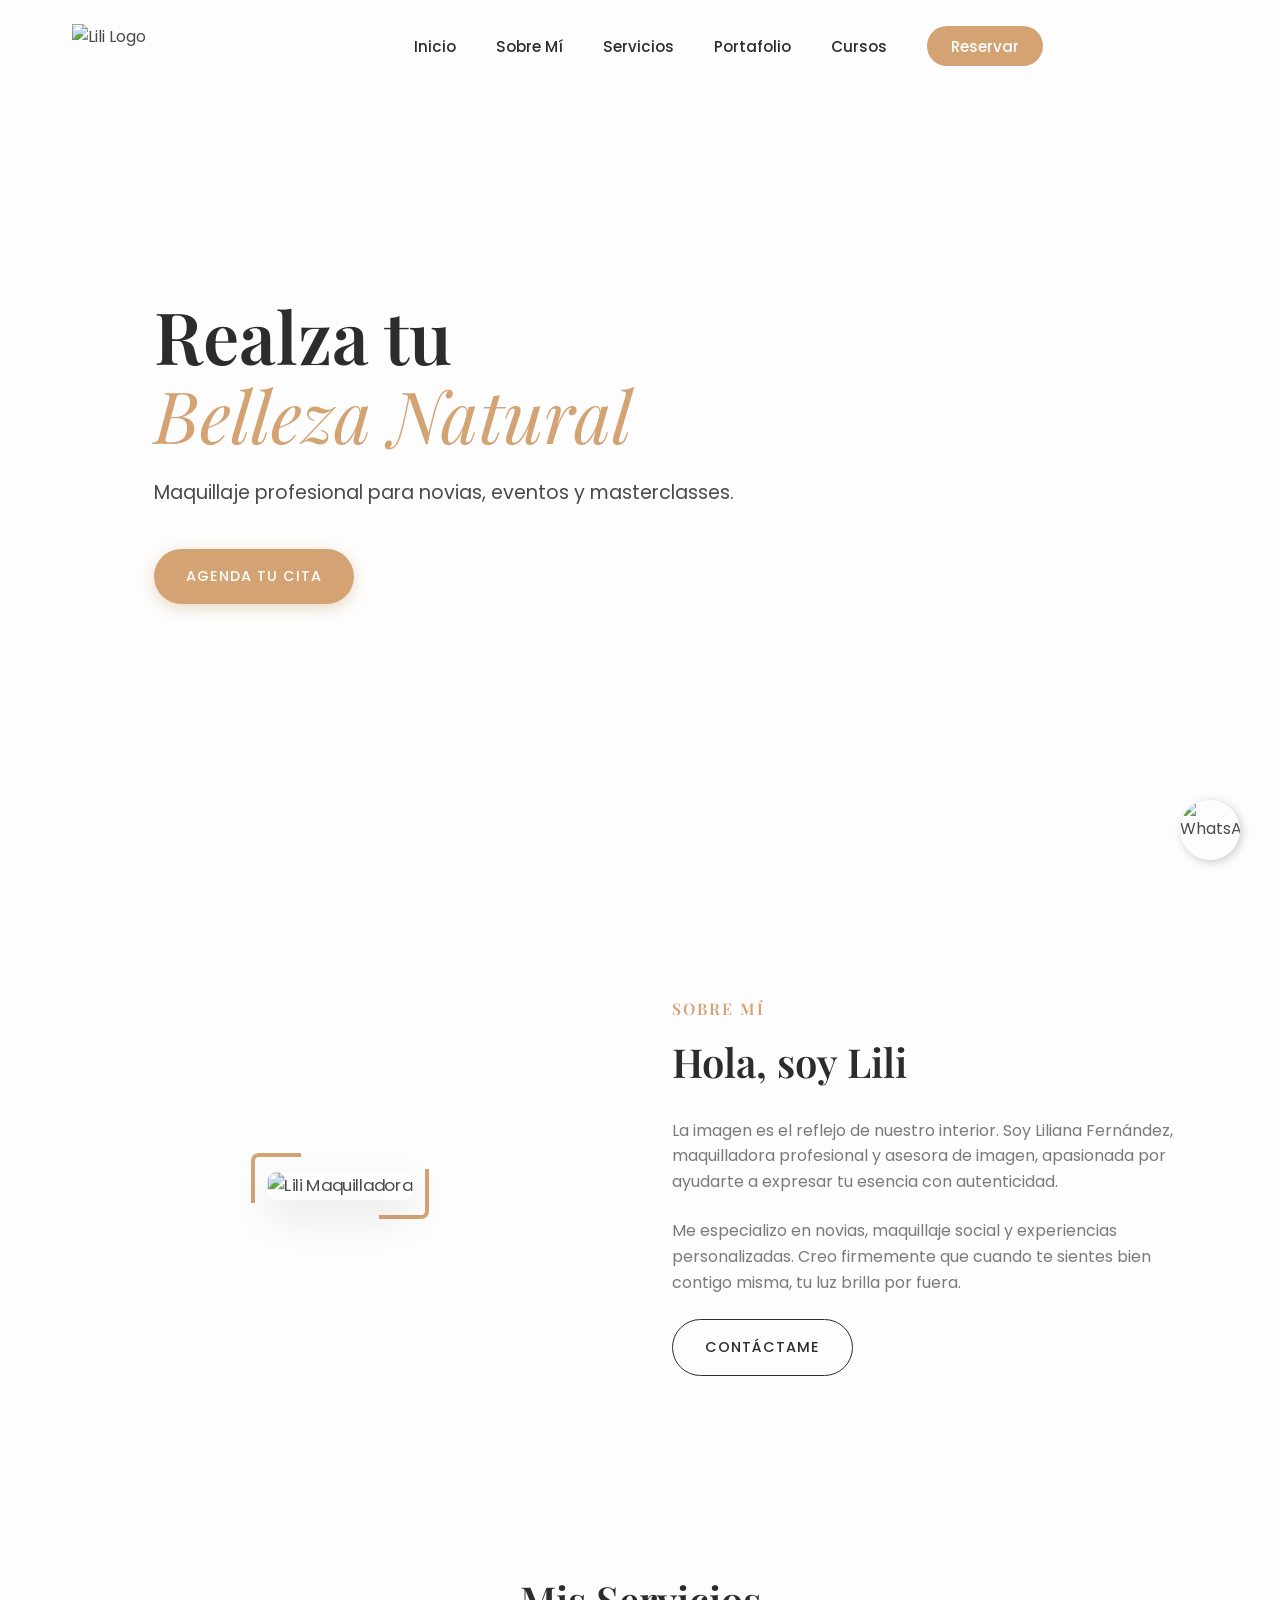
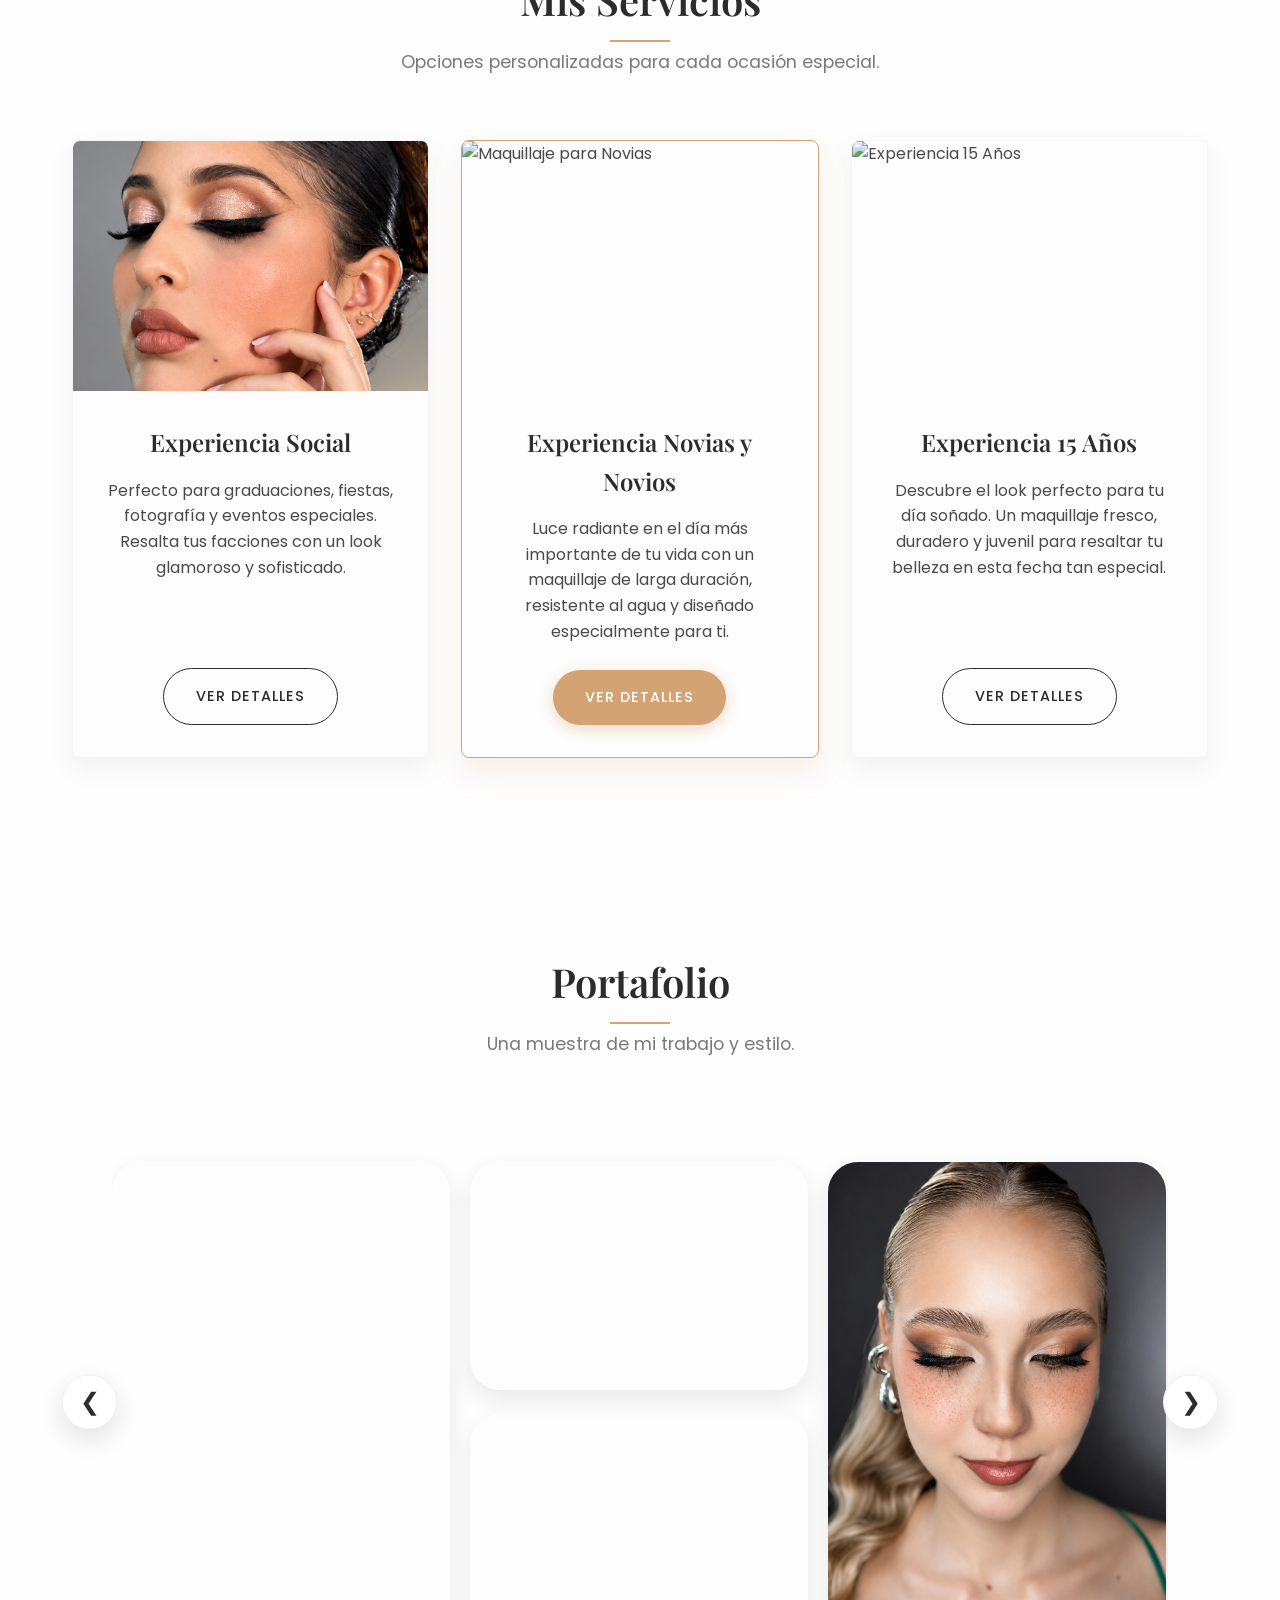
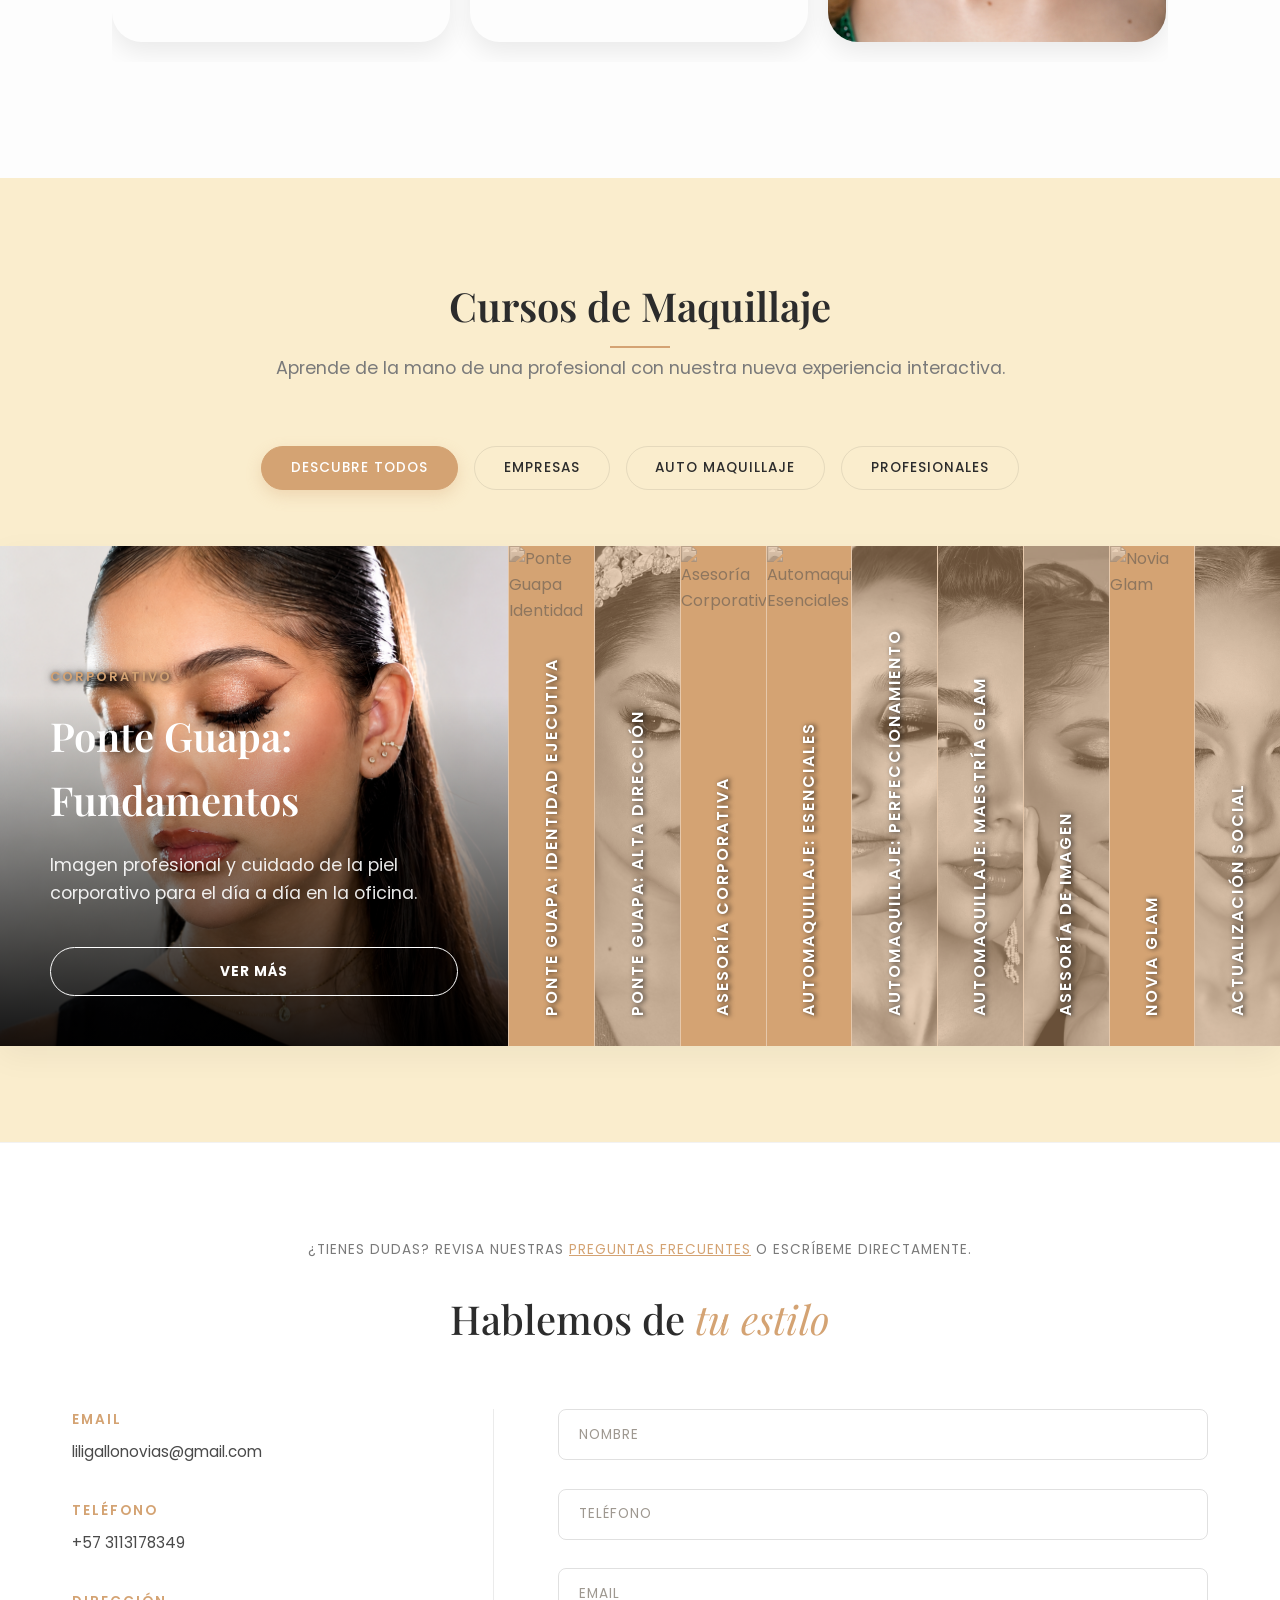
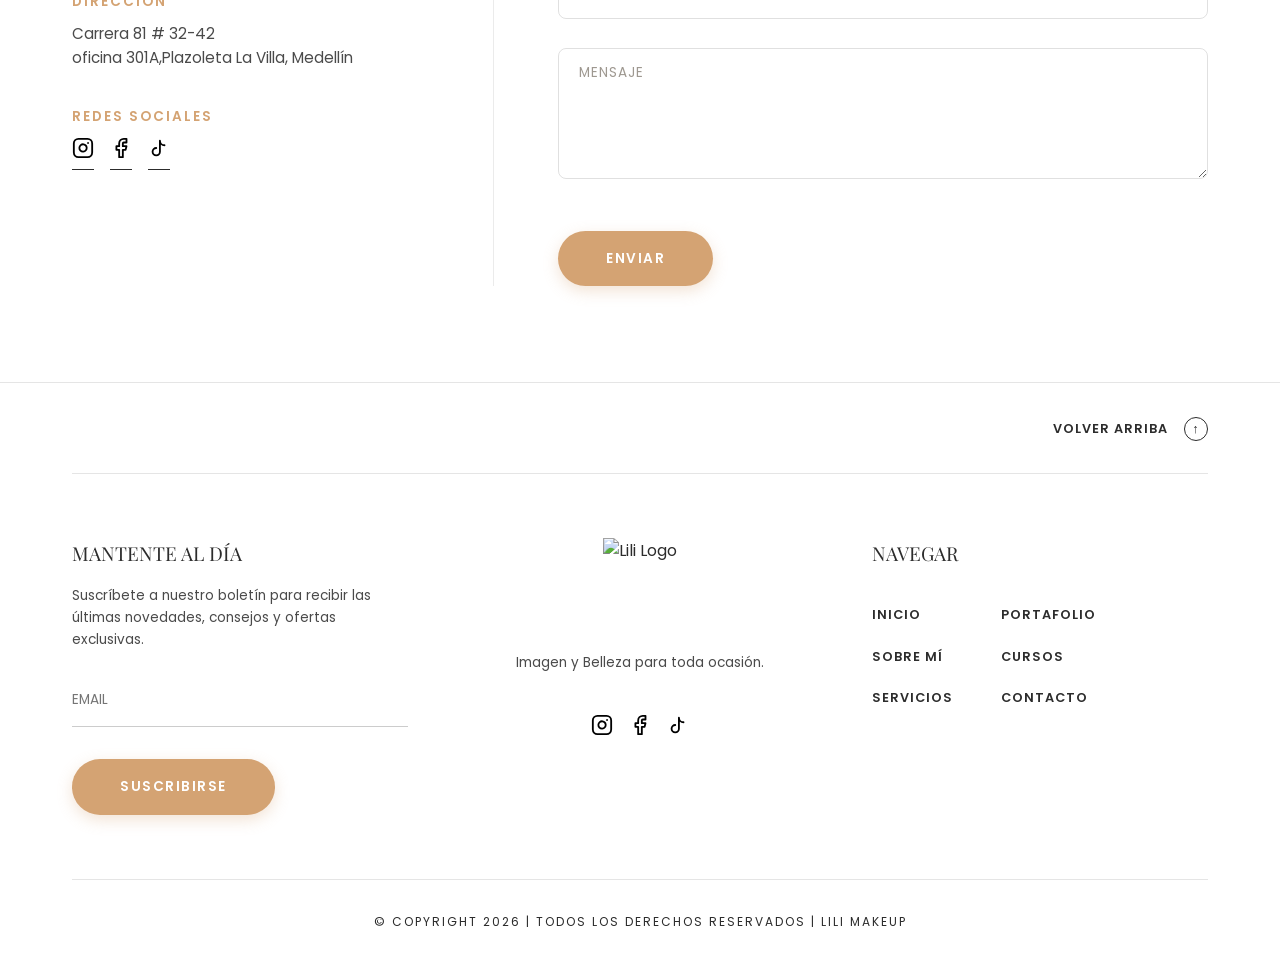
==== commit f8de8502: "Descripción del cambio" ====
--- a/index.html
+++ b/index.html
@@ -96,11 +96,8 @@
                 <div class="about-text">
                     <h2>Sobre Mí</h2>
                     <h3>Hola, soy Lili</h3>
-                    <p>Soy una maquilladora profesional apasionada por el arte de resaltar la belleza única de cada
-                        persona. Con más de 20 años de experiencia en la industria, me he especializado en maquillaje
-                        para novias y editoriales.</p>
-                    <p>Mi filosofía es que el maquillaje no debe enmascarar quién eres, sino celebrar tu esencia y darte
-                        la confianza para brillar en cualquier ocasión.</p>
+                    <p>La imagen es el reflejo de nuestro interior. Soy Liliana Fernández, maquilladora profesional y asesora de imagen, apasionada por ayudarte a expresar tu esencia con autenticidad.</p>
+                    <p>Me especializo en novias, maquillaje social y experiencias personalizadas. Creo firmemente que cuando te sientes bien contigo misma, tu luz brilla por fuera.</p>
                     <a href="#contact" class="btn-outline">Contáctame</a>
                 </div>
             </div>
@@ -195,6 +192,20 @@
                             <img src="assets/socialllll.png" alt="Social" class="img-full leaf-all" loading="lazy">
                         </div>
 
+                        <!-- Nuevas Slides (Agregadas hoy) -->
+                        <div class="carousel-slide masonry-col">
+                            <video src="assets/social-clase.mp4" class="img-half leaf-all" autoplay muted loop playsinline></video>
+                            <video src="assets/social-class2.mp4" class="img-half leaf-all" autoplay muted loop playsinline></video>
+                        </div>
+                        <div class="carousel-slide masonry-col">
+                            <video src="assets/social-pro 1.mp4" class="img-half leaf-all" autoplay muted loop playsinline></video>
+                            <video src="assets/social-pro 2.mp4" class="img-half leaf-all" autoplay muted loop playsinline></video>
+                        </div>
+                        <div class="carousel-slide masonry-col">
+                            <img src="assets/social-produccion.jpeg" alt="Produccion" class="img-half leaf-all" loading="lazy">
+                            <img src="assets/social-produccion1.jpeg" alt="Produccion" class="img-half leaf-all" loading="lazy">
+                        </div>
+
                         <!-- NOVIAS SECTION -->
                         <!-- Slide 6: Full Image -->
                         <div class="carousel-slide masonry-col">
@@ -247,9 +258,9 @@
             <!-- Cursos Filter Bar -->
             <div class="cursos-filter-bar slide-up">
                 <button class="filter-btn active" data-filter="all">Descubre Todos</button>
-                <button class="filter-btn" data-filter="empresas">Potencia tu Equipo</button>
-                <button class="filter-btn" data-filter="personas">Amor Propio</button>
-                <button class="filter-btn" data-filter="profesionales">Masterclass</button>
+                <button class="filter-btn" data-filter="empresas">Empresas</button>
+                <button class="filter-btn" data-filter="personas">Auto Maquillaje</button>
+                <button class="filter-btn" data-filter="profesionales">Profesionales</button>
             </div>
 
             <div class="cursos-accordion slide-up" id="cursosAccordion">
@@ -357,7 +368,7 @@
 
                 <!-- 8: Asesoría Personal -->
                 <div class="accordion-item personas">
-                    <img class="accordion-bg" src="assets/socialllll.png" alt="Asesoría de Imagen" loading="lazy">
+                    <img class="accordion-bg" src="assets/social-produccion.jpeg" alt="Asesoría de Imagen" loading="lazy">
                     <div class="accordion-overlay"></div>
                     <div class="accordion-title-vertical">Asesoría de Imagen</div>
                     <div class="accordion-content">
@@ -413,22 +424,31 @@
                 <div class="contact-info-new">
                     <div class="info-block">
                         <h4>EMAIL</h4>
-                        <p>hola@lilimakeup.com</p>
+                        <p>liligallonovias@gmail.com
+</p>
                     </div>
                     <div class="info-block">
                         <h4>TELÉFONO</h4>
-                        <p>+1 234 567 890</p>
+                        <p>+57 3113178349
+</p>
                     </div>
                     <div class="info-block">
                         <h4>DIRECCIÓN</h4>
-                        <p>1234 Calle Principal<br>Ciudad, País, 12345</p>
+                        <p>Carrera 81 # 32-42<br>  oficina 301A,Plazoleta La Villa, Medellín</p>
                     </div>
                     <div class="info-block social-block">
                         <h4>REDES SOCIALES</h4>
-                        <div class="social-icons">
-                            <a href="#">IG</a>
-                            <a href="#">FB</a>
-                            <a href="#">IN</a>
+                        <div class="social-icons" style="display: flex; gap: 1rem; margin-top: 0.5rem;">
+                            <a href="https://www.instagram.com/lilimake_up?utm_source=ig_web_button_share_sheet&igsh=ZDNlZDc0MzIxNw==
+" target="_blank"    style="color: #000; transition: opacity 0.3s;" onmouseover="this.style.opacity=0.7" onmouseout="this.style.opacity=1" aria-label="Instagram">
+                                <svg xmlns="http://www.w3.org/2000/svg" width="22" height="22" viewBox="0 0 24 24" fill="none" stroke="currentColor" stroke-width="2" stroke-linecap="round" stroke-linejoin="round"><rect x="2" y="2" width="20" height="20" rx="5" ry="5"></rect><path d="M16 11.37A4 4 0 1 1 12.63 8 4 4 0 0 1 16 11.37z"></path><line x1="17.5" y1="6.5" x2="17.51" y2="6.5"></line></svg>
+                            </a>
+                            <a href="https://www.facebook.com/lilianafg/?show_switched_toast=0&show_invite_to_follow=0&show_switched_tooltip=0&show_podcast_settings=0&show_community_review_changes=0&show_community_rollback=0&show_follower_visibility_disclosure=0" target="_blank" style="color: #000; transition: opacity 0.3s;" onmouseover="this.style.opacity=0.7" onmouseout="this.style.opacity=1" aria-label="Facebook">
+                                <svg xmlns="http://www.w3.org/2000/svg" width="22" height="22" viewBox="0 0 24 24" fill="none" stroke="currentColor" stroke-width="2" stroke-linecap="round" stroke-linejoin="round"><path d="M18 2h-3a5 5 0 0 0-5 5v3H7v4h3v8h4v-8h3l1-4h-4V7a1 1 0 0 1 1-1h3z"></path></svg>
+                            </a>
+                            <a href="https://www.tiktok.com/@lilifega" target="_blank" style="color: #000; transition: opacity 0.3s;" onmouseover="this.style.opacity=0.7" onmouseout="this.style.opacity=1" aria-label="TikTok">
+                                <svg xmlns="http://www.w3.org/2000/svg" width="22" height="22" viewBox="0 0 24 24" fill="none" stroke="currentColor" stroke-width="2" stroke-linecap="round" stroke-linejoin="round"><path d="M9 12a4 4 0 1 0 4 4V4a5 5 0 0 0 5 5"></path></svg>
+                            </a>
                         </div>
                     </div>
                 </div>
@@ -480,11 +500,17 @@
                     <a href="#" class="footer-logo">
                         <img src="assets/logo_lili.png" alt="Lili Logo">
                     </a>
-                    <p class="tagline">Maquillaje profesional para cada ocasión.</p>
-                    <div class="footer-social">
-                        <a href="#">IG</a>
-                        <a href="#">FB</a>
-                        <a href="#">IN</a>
+                    <p class="tagline">Imagen y Belleza para toda ocasión.</p>
+                    <div class="footer-social" style="display: flex; gap: 1rem; margin-top: 1rem;">
+                        <a href="https://www.instagram.com/lilimake_up?utm_source=ig_web_button_share_sheet&igsh=ZDNlZDc0MzIxNw==" target="_blank" style="color: #000; transition: opacity 0.3s;" onmouseover="this.style.opacity=0.7" onmouseout="this.style.opacity=1" aria-label="Instagram">
+                            <svg xmlns="http://www.w3.org/2000/svg"   target="_blank"  width="22" height="22" viewBox="0 0 24 24" fill="none" stroke="currentColor" stroke-width="2" stroke-linecap="round" stroke-linejoin="round"><rect x="2" y="2" width="20" height="20" rx="5" ry="5"></rect><path d="M16 11.37A4 4 0 1 1 12.63 8 4 4 0 0 1 16 11.37z"></path><line x1="17.5" y1="6.5" x2="17.51" y2="6.5"></line></svg>
+                        </a>
+                        <a href="https://www.facebook.com/lilianafg/?show_switched_toast=0&show_invite_to_follow=0&show_switched_tooltip=0&show_podcast_settings=0&show_community_review_changes=0&show_community_rollback=0&show_follower_visibility_disclosure=0" target="_blank" style="color: #000; transition: opacity 0.3s;" onmouseover="this.style.opacity=0.7" onmouseout="this.style.opacity=1" aria-label="Facebook">
+                            <svg xmlns="http://www.w3.org/2000/svg" target="_blank"  width="22" height="22" viewBox="0 0 24 24" fill="none" stroke="currentColor" stroke-width="2" stroke-linecap="round" stroke-linejoin="round"><path d="M18 2h-3a5 5 0 0 0-5 5v3H7v4h3v8h4v-8h3l1-4h-4V7a1 1 0 0 1 1-1h3z"></path></svg>
+                        </a>
+                        <a href="https://www.tiktok.com/@lilifega" target="_blank" style="color: #000; transition: opacity 0.3s;" onmouseover="this.style.opacity=0.7" onmouseout="this.style.opacity=1" aria-label="TikTok">
+                            <svg xmlns="http://www.w3.org/2000/svg" width="22" height="22" viewBox="0 0 24 24" fill="none" stroke="currentColor" stroke-width="2" stroke-linecap="round" stroke-linejoin="round"><path d="M9 12a4 4 0 1 0 4 4V4a5 5 0 0 0 5 5"></path></svg>
+                        </a>
                     </div>
                 </div>
 
@@ -513,7 +539,7 @@
     <script src="script.js" defer></script>
 
     <!-- WhatsApp Floating Button -->
-    <a href="https://wa.me/1234567890" class="whatsapp-float" target="_blank" rel="noopener noreferrer">
+    <a href="https://wa.me/573113178349?text=Hola!%20Me%20encantar%C3%ADa%20recibir%20m%C3%A1s%20informaci%C3%B3n%20sobre%20tus%20servicios." class="whatsapp-float" target="_blank" rel="noopener noreferrer">
         <img src="./assets/whatsapp.png" alt="WhatsApp">
     </a>
     <div id="google_translate_element"></div>
--- a/style.css
+++ b/style.css
@@ -536,7 +536,7 @@
 @media screen and (max-width: 768px) {
     .cursos-accordion {
         flex-direction: column;
-        height: 700px; /* Tall vertical accordion */
+        height: 1100px; /* Tall vertical accordion para dar espacio a los 10 cursos */
     }
 }
 
@@ -562,7 +562,7 @@
 }
 @media screen and (max-width: 768px) {
     .accordion-item.active {
-        flex: 5;
+        flex: 8;
     }
 }
 
@@ -622,9 +622,28 @@
 }
 @media screen and (max-width: 768px) {
     .accordion-title-vertical {
+        writing-mode: horizontal-tb;
         bottom: 50%;
         left: 20px;
         transform: translateY(50%); /* horizontal text on mobile collapsed */
+        font-size: 0.85rem;
+        letter-spacing: 1px;
+    }
+    
+    .accordion-content {
+        left: 20px;
+        right: 20px;
+        bottom: 20px;
+    }
+    
+    .accordion-content h3 {
+        font-size: 1.6rem;
+        margin-bottom: 0.8rem;
+    }
+    
+    .accordion-content p {
+        font-size: 0.95rem;
+        margin-bottom: 1.5rem;
     }
 }
 
@@ -1536,6 +1555,10 @@
 }
 
 @media screen and (max-width: 768px) {
+    .about-img {
+        display: none !important;
+    }
+
     .nav-links {
         position: fixed;
         left: 0;
--- a/style.css
+++ b/style.css
@@ -536,7 +536,7 @@
 @media screen and (max-width: 768px) {
     .cursos-accordion {
         flex-direction: column;
-        height: 700px; /* Tall vertical accordion */
+        height: 1100px; /* Tall vertical accordion para dar espacio a los 10 cursos */
     }
 }
 
@@ -562,7 +562,7 @@
 }
 @media screen and (max-width: 768px) {
     .accordion-item.active {
-        flex: 5;
+        flex: 8;
     }
 }
 
@@ -622,9 +622,28 @@
 }
 @media screen and (max-width: 768px) {
     .accordion-title-vertical {
+        writing-mode: horizontal-tb;
         bottom: 50%;
         left: 20px;
         transform: translateY(50%); /* horizontal text on mobile collapsed */
+        font-size: 0.85rem;
+        letter-spacing: 1px;
+    }
+    
+    .accordion-content {
+        left: 20px;
+        right: 20px;
+        bottom: 20px;
+    }
+    
+    .accordion-content h3 {
+        font-size: 1.6rem;
+        margin-bottom: 0.8rem;
+    }
+    
+    .accordion-content p {
+        font-size: 0.95rem;
+        margin-bottom: 1.5rem;
     }
 }
 
@@ -1536,6 +1555,10 @@
 }
 
 @media screen and (max-width: 768px) {
+    .about-img {
+        display: none !important;
+    }
+
     .nav-links {
         position: fixed;
         left: 0;
